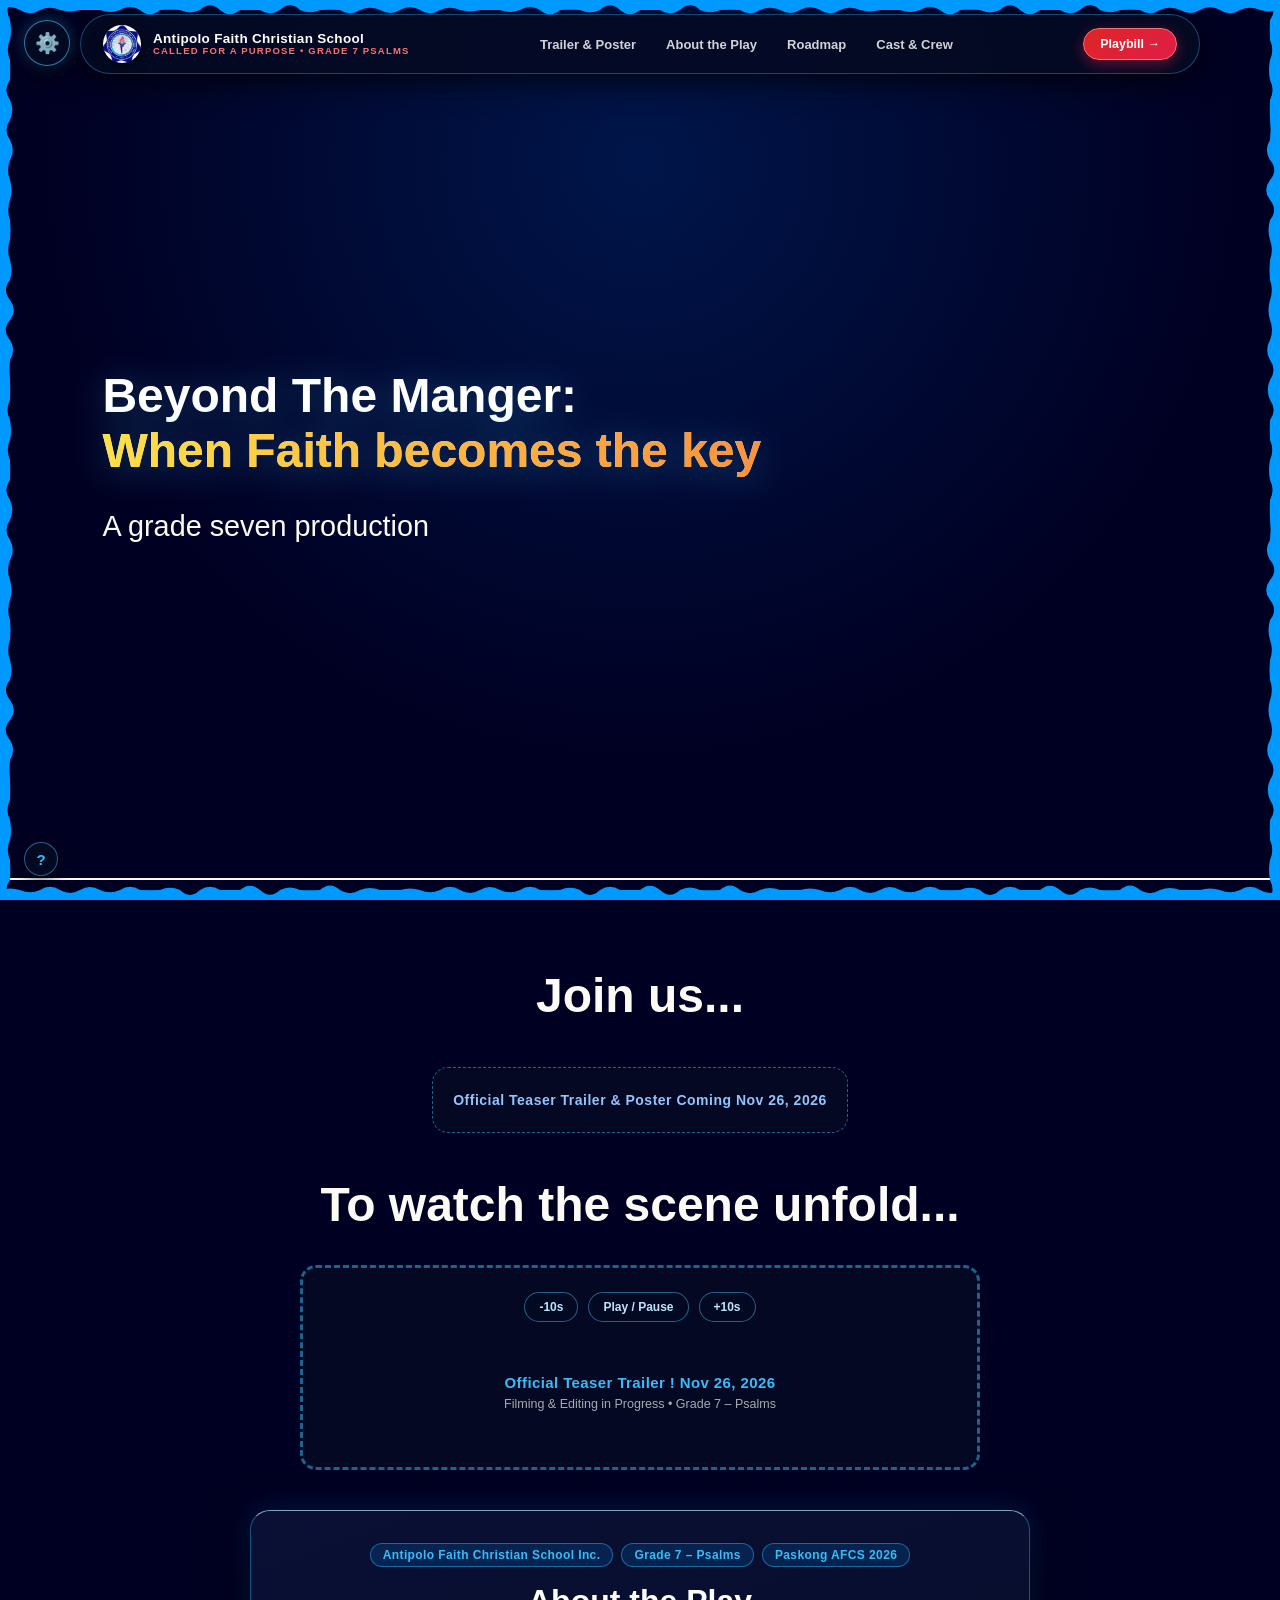
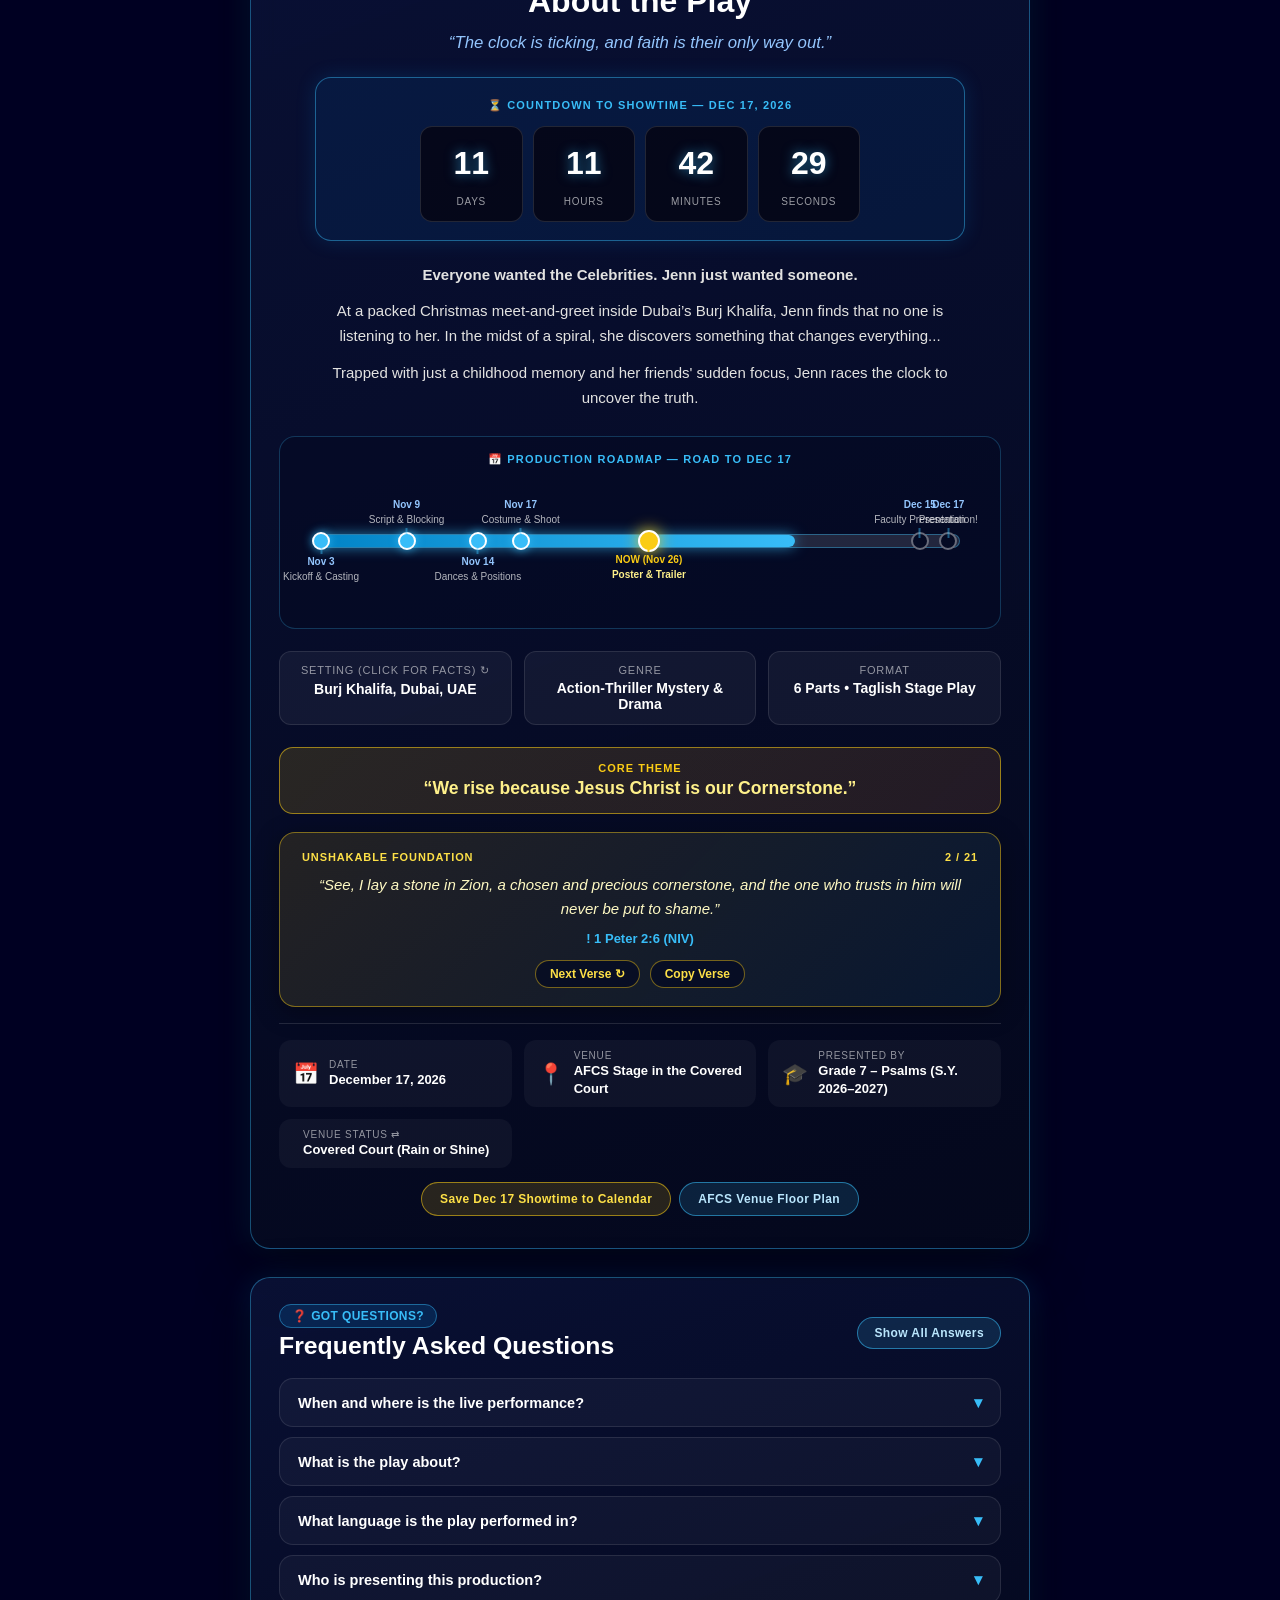
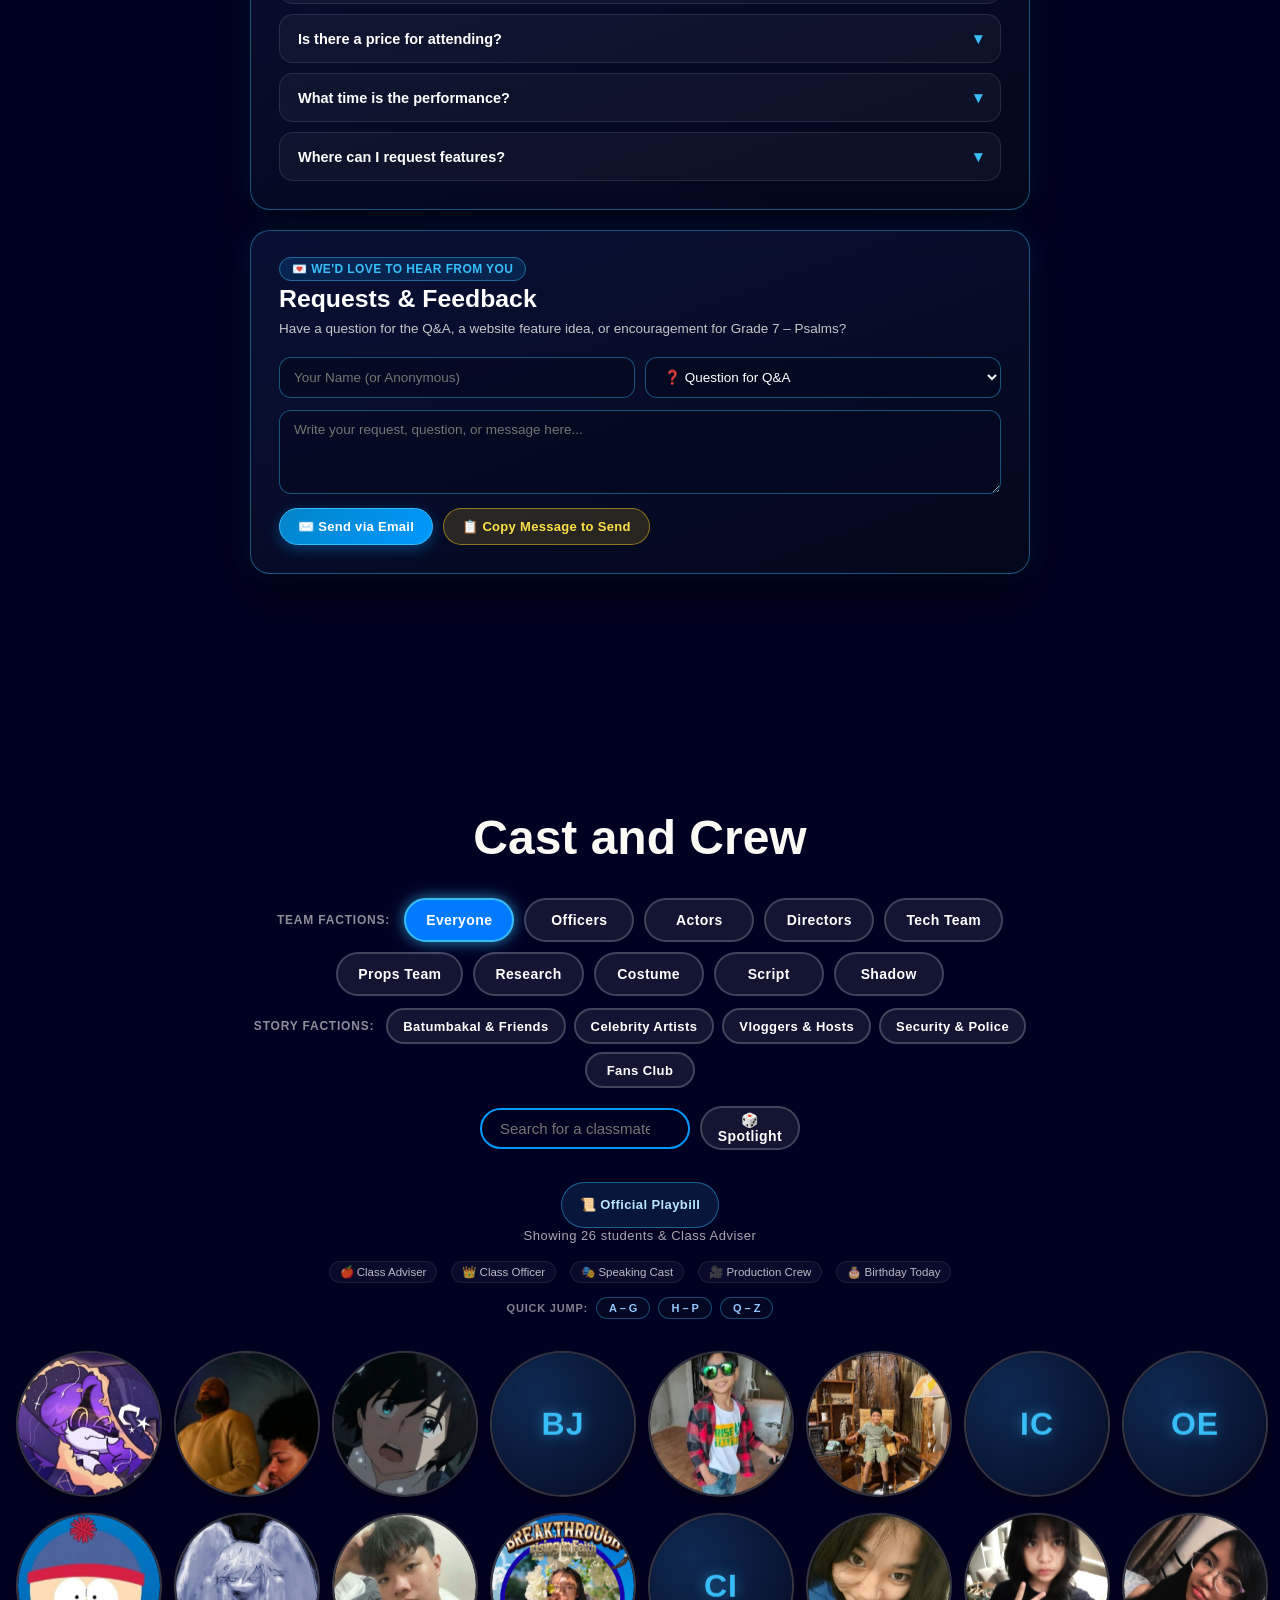
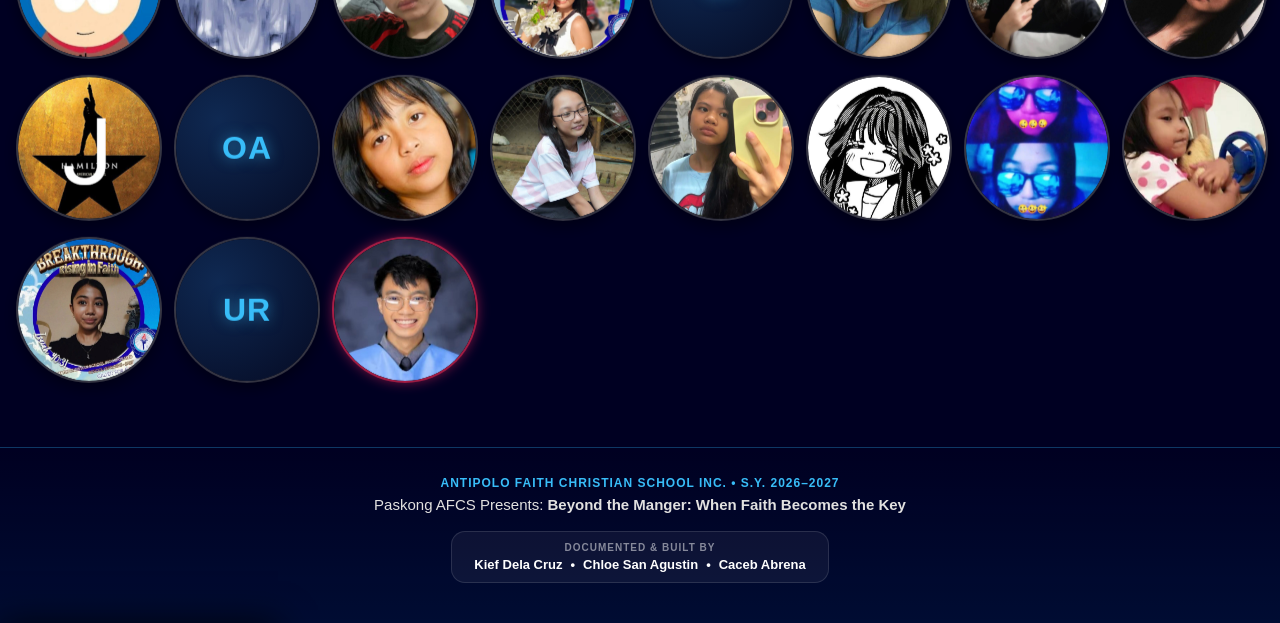
==== index.html @ 95f55030 "Tyler Added" ====
<!DOCTYPE html>
<html lang="en">
<head>
    <meta charset="UTF-8" />
    <meta name="viewport" content="width=device-width, initial-scale=1.0" />
    <meta name="description" content="Official teaser & cast showcase for Beyond The Manger: When Faith Becomes the Key — presented by Grade 7 – Psalms for Paskong AFCS 2026.">
    <meta property="og:title" content="Beyond The Manger: When Faith Becomes the Key">
    <meta property="og:description" content="A Grade 7 – Psalms Action-Thriller Mystery & Drama for Paskong AFCS 2026. Join us on December 17, 2026!">
    <meta property="og:type" content="website">
    <meta property="og:image" content="AFCS.jpg">
    <link rel="icon" type="image/png" href="mainPics/AFCS.jpg">
    <title>Beyond The Manger</title>
    <link rel="stylesheet" href="SlickStyle.css" />
    <script src="Simple.js" defer></script>
</head>
<body>
    <div class="wavy-frame">
        <div class="wave wave-top"></div>
        <div class="wave wave-bottom"></div>
        <div class="crest crest-left"></div>
        <div class="crest crest-right"></div>
    </div>

    <div class="main-content-layout">
        <div class="Title">
            <div class="center-text">
                <h1>Beyond The Manger:<br><span class="subtitle-main">When Faith becomes the key</span></h1>
                <h2>A grade seven production</h2>
            </div>

            <div class="bottom-item">
                <hr />
            </div>
        </div>
        <br /><br />


        <div class="center">
            <h1 class="join">Join us...</h1>

        </div>
        <div class="center">
            <img class="Poster" width="300" height="300" />
        </div>
        <div class="center">
            <h1 class="scene">To watch the scene unfold...</h1>
        </div>

        <div class="center">
            <div class="video">
                <video data-src="trailer.mp4" loop muted playsinline>
                    Your browser does not support the video tag.
                </video>
            </div>
        </div>

        <section class="synopsis-section">
            <div class="synopsis-card">
                <div class="synopsis-badges">
                    <span class="story-pill">Antipolo Faith Christian School Inc.</span>
                    <span class="story-pill">Grade 7 – Psalms</span>
                    <span class="story-pill">Paskong AFCS 2026</span>
                </div>


                <h2 class="synopsis-heading">About the Play</h2>
                <p class="synopsis-tagline">
                    “The clock is ticking, and faith is their only way out.”
                </p>

                <div class="synopsis-story">
                    <div class="countdown-wrapper" id="showtimeCountdown">
                        <span class="countdown-label">⏳ Countdown to Showtime — Dec 17, 2026</span>
                        <div class="countdown-grid">
                            <div class="countdown-box">
                                <span class="countdown-num" id="cd-days">00</span>
                                <span class="countdown-unit">Days</span>
                            </div>
                            <div class="countdown-box">
                                <span class="countdown-num" id="cd-hours">00</span>
                                <span class="countdown-unit">Hours</span>
                            </div>
                            <div class="countdown-box">
                                <span class="countdown-num" id="cd-mins">00</span>
                                <span class="countdown-unit">Minutes</span>
                            </div>
                            <div class="countdown-box">
                                <span class="countdown-num" id="cd-secs">00</span>
                                <span class="countdown-unit">Seconds</span>
                            </div>
                        </div>
                    </div>
                    <p>
                        <strong>
                            Everyone wanted the Celebrities. Jenn just wanted someone.
                        </strong>
                    </p>
                    <p>
                        At a packed Christmas meet-and-greet inside Dubai’s Burj Khalifa, Jenn finds that no one is listening to her. In the midst of a spiral, she discovers something that changes everything...
                    </p>
                    <p>
                        Trapped with just a childhood memory and her friends' sudden focus, Jenn races the clock to uncover the truth.
                    </p>
                </div>

                <div class="timeline-section">
                    <span class="timeline-heading">📅 Production Roadmap — Road to Dec 17</span>
                    <div class="timeline-track-wrap">
                        <div class="timeline-track">
                            <div class="timeline-fill" id="timelineFill"></div>
                            <div id="timelineNodes"></div>
                        </div>
                    </div>
                </div>

                <div class="synopsis-meta-grid">
                    <div class="story-stat">
                        <span class="stat-label">Setting</span>
                        <span class="stat-value">Burj Khalifa, Dubai, UAE</span>
                    </div>
                    <div class="story-stat">
                        <span class="stat-label">Genre</span>
                        <span class="stat-value">Action-Thriller Mystery & Drama</span>
                    </div>
                    <div class="story-stat">
                        <span class="stat-label">Format</span>
                        <span class="stat-value">6 Parts • Taglish Stage Play</span>
                    </div>
                </div>

                <div class="theme-banner">
                    <span class="theme-label">Core Theme</span>
                    <p class="theme-quote">“We rise because Jesus Christ is our Cornerstone.”</p>
                </div>

                <div class="event-details-bar">
                    <div class="event-detail-item">
                        <span class="detail-icon">📅</span>
                        <div>
                            <span class="detail-label">Date</span>
                            <span class="detail-value">December 17, 2026</span>
                        </div>
                    </div>
                    <div class="event-detail-item">
                        <span class="detail-icon">📍</span>
                        <div>
                            <span class="detail-label">Venue</span>
                            <span class="detail-value">AFCS Stage in the Covered Court</span>
                        </div>
                    </div>
                    <div class="event-detail-item">
                        <span class="detail-icon">🎓</span>
                        <div>
                            <span class="detail-label">Presented By</span>
                            <span class="detail-value">Grade 7 – Psalms (S.Y. 2026–2027)</span>
                        </div>
                    </div>
                </div>
            </div>

        </section>

        <br /><br /><br /><br /><br /><br /><br /><br /><br /><br />

        <div class="center">
            <h1>Cast and Crew</h1>
        </div>

        <div class="center">
            <div class="filter-bar">
                <span class="faction-bar-label">Team Factions:</span>
                <button class="filter-btn everyone active" data-filter="all">Everyone</button>
                <button class="filter-btn officer" data-filter="officer">Officers</button>
                <button class="filter-btn cast" data-filter="Actor">Actors</button>
                <button class="filter-btn directors" data-filter="Directors">Directors</button>
                <button class="filter-btn tech" data-filter="Tech Team">Tech Team</button>
                <button class="filter-btn props" data-filter="Props Team">Props Team</button>
                <button class="filter-btn research" data-filter="Research Team">Research</button>
                <button class="filter-btn costume" data-filter="Costume Team">Costume</button>
                <button class="filter-btn script" data-filter="Script Team">Script</button>
                <button class="filter-btn shadow" data-filter="Shadow Team">Shadow</button>
            </div>
        </div>

        <div class="center">
            <div class="faction-bar" id="factionBar">
                <span class="faction-bar-label">Story Factions:</span>
                <button class="filter-btn faction-btn" data-faction="batumbakal">Batumbakal & Friends</button>
                <button class="filter-btn faction-btn" data-faction="artists">Celebrity Artists</button>
                <button class="filter-btn faction-btn" data-faction="media">Vloggers & Hosts</button>
                <button class="filter-btn faction-btn" data-faction="security">Security & Police</button>
                <button class="filter-btn faction-btn" data-faction="fans">Fans Club</button>
            </div>
        </div>

        <div class="center">
            <div class="search-wrapper">
                <div class="center" style="gap: 10px; align-items: center; margin-bottom: 16px;">
                    <div class="search-wrapper" style="margin-bottom: 0;">
                        <input type="text" id="searchInput" placeholder="Search for a classmate..." autocomplete="off" />
                        <button id="clearSearch" aria-label="Clear search">✕</button>
                    </div>
                    <button id="spotlightBtn" class="filter-btn" style="min-width: auto; padding: 0 16px;" title="Pick a random classmate">🎲 Spotlight</button>
                </div>
            </div>
        </div>
        <div class="center">
            <button type="button" id="openPlaybillBtn" class="credits-trigger-btn">📜 Official Playbill</button>
        </div>
        <div class="center">
            <p id="matchCount"></p>
        </div>
        
        <div class="People">
            <!-- BOYS -->
            <div class="PersonWrapper">
                <div class="PeoplePics" data-birthday="Feb 12, 2014" data-role="Student" data-bio="Add here">
                    <h3 class="overlay-text">Abrena, Caleb [Caceb] Noctis L.</h3>
                    <img src="mainPics/uzi.jfif" width="200" height="200" alt="Abrena, Caleb Noctis L." />
                </div>
            </div>

            <div class="PersonWrapper">
                <div class="PeoplePics" data-birthday="Month DD, YYYY" data-role="Student" data-bio="Add here">
                    <h3 class="overlay-text">Amadora, Recca Raizen</h3>
                    <img src="mainPics/recca.jpg" width="200" height="200" alt="Amadora, Recca Raizen" />
                </div>
            </div>
            
            <div class="PersonWrapper">
                <div class="PeoplePics" data-birthday="Month DD, YYYY" data-role="Student" data-bio="Add here">
                    <h3 class="overlay-text">Angeles, Prince Paulo B.</h3>
                    <img src="mainPics/prince.jpg" width="200" height="200" alt="Angeles, Prince Paulo B." />
                </div>
            </div>

            <div class="PersonWrapper">
                <div class="PeoplePics" data-birthday="Month DD, YYYY" data-role="Student" data-bio="Add here">
                    <h3 class="overlay-text">Barcenas, Jordan Tyler</h3>
                    <img src="mainPics/jordan.jpg" width="200" height="200" alt="Barcenas, Jordan Tyler" />
                </div>
            </div>

            <div class="PersonWrapper">
                <div class="PeoplePics" data-birthday="Month DD, YYYY" data-role="Student" data-bio="Add here">
                    <h3 class="overlay-text">Dela Cruz, Kief Cleij</h3>
                    <img src="mainPics/kief.jpg" width="200" height="200" alt="Dela Cruz, Kief Cleij" />
                </div>
            </div>

            <div class="PersonWrapper">
                <div class="PeoplePics" data-birthday="Month DD, YYYY" data-role="Student" data-bio="Add here">
                    <h3 class="overlay-text">Gapasin, Roberto V. Pachejo</h3>
                    <img src="mainPics/roberto.jpg" width="200" height="200" alt="Gapasin, Roberto V. Pachejo" />
                </div>
            </div>

            <div class="PersonWrapper">
                <div class="PeoplePics" data-birthday="Month DD, YYYY" data-role="Student" data-bio="Add here">
                    <h3 class="overlay-text">Ibarra, Caleb Xander M.</h3>
                    <img data-src="mainPics/caleb_i.jpg" width="200" height="200" alt="Ibarra, Caleb Xander M." />
                </div>
            </div>

            <div class="PersonWrapper">
                <div class="PeoplePics" data-birthday="Month DD, YYYY" data-role="Student" data-bio="Add here">
                    <h3 class="overlay-text">Operaña Eldrige Conrad</h3>
                    <img data-src="mainPics/eldrige.jpg" width="200" height="200" alt="Operaña Eldrige Conrad" />
                </div>
            </div>

            <div class="PersonWrapper">
                <div class="PeoplePics" data-birthday="Month DD, YYYY" data-role="Student" data-bio="Add here">
                    <h3 class="overlay-text">Pagarigan, Aleb Luan Hue M.</h3>
                    <img src="mainPics/aleb.jpg" width="200" height="200" alt="Pagarigan, Aleb Luan Hue M." />
                </div>
            </div>

            <div class="PersonWrapper">
                <div class="PeoplePics" data-birthday="Month DD, YYYY" data-role="Student" data-bio="Add here">
                    <h3 class="overlay-text">San Andres, Ezekiel B.</h3>
                    <img src="mainPics/ezekiel.jpg" width="200" height="200" alt="San Andres, Ezekiel B." />
                </div>
            </div>

            <div class="PersonWrapper">
                <div class="PeoplePics" data-birthday="Month DD, YYYY" data-role="Student" data-bio="Add here">
                    <h3 class="overlay-text">Sevilla, Ethan Calvin S.</h3>
                    <img src="mainPics/ethan.jpg" width="200" height="200" alt="Sevilla, Ethan Calvin S." />
                </div>
            </div>
            <!-- GIRLS -->
            <div class="PersonWrapper">
                <div class="PeoplePics" data-birthday="Month DD, YYYY" data-role="Student" data-bio="Add here">
                    <h3 class="overlay-text">Arles, Avinash Gabriel M.</h3>
                    <img src="mainPics/avi.jpg" width="200" height="200" alt="Arles, Avinash Gabriel M." />
                </div>
            </div>

            <div class="PersonWrapper">
                <div class="PeoplePics" data-birthday="Month DD, YYYY" data-role="Student" data-bio="Add here">
                    <h3 class="overlay-text">Clariza, Izabelle Wanika A.</h3>
                    <img data-src="mainPics/izabelle.jpg" width="200" height="200" alt="Clariza, Izabelle Wanika A." />
                </div>
            </div>

            <div class="PersonWrapper">
                <div class="PeoplePics" data-birthday="Month DD, YYYY" data-role="Student" data-bio="Add here">
                    <h3 class="overlay-text">De Guzman Johanna Mitchel R.</h3>
                    <img src="mainPics/johanna.jpg" width="200" height="200" alt="De Guzman Johanna Mitchel R." />
                </div>
            </div>

            <div class="PersonWrapper">
                <div class="PeoplePics" data-birthday="Month DD, YYYY" data-role="Student" data-bio="Add here">
                    <h3 class="overlay-text">Del Rosario, Veronica Alexia V.</h3>
                    <img src="mainPics/veronica.jpg" width="200" height="200" alt="Del Rosario, Veronica Alexia V." />
                </div>
            </div>

            <div class="PersonWrapper">
                <div class="PeoplePics" data-birthday="Feb 12, 2014" data-role="Student" data-bio="Add here">
                    <h3 class="overlay-text">Mallari Carlaine Missha Kaera S.</h3>
                    <img src="mainPics/kira.jpg" width="200" height="200" alt="Mallari Carlaine Missha Kaera S." />
                </div>
            </div>

            <div class="PersonWrapper">
                <div class="PeoplePics" data-birthday="Month DD, YYYY" data-role="Student" data-bio="Add here">
                    <h3 class="overlay-text">Mantal, Jennah Louise C.</h3>
                    <img src="mainPics/jennah.jpg" width="200" height="200" alt="Mantal, Jennah Louise C." />
                </div>
            </div>

            <div class="PersonWrapper">
                <div class="PeoplePics" data-birthday="Month DD, YYYY" data-role="Student" data-bio="Add here">
                    <h3 class="overlay-text">Olores, Althea Brielle</h3>
                    <img data-src="mainPics/althea.jpg" width="200" height="200" alt="Olores, Althea Brielle" />
                </div>
            </div>

            <div class="PersonWrapper">
                <div class="PeoplePics" data-birthday="Month DD, YYYY" data-role="Student" data-bio="Add here">
                    <h3 class="overlay-text">Pinpin, Alyana Martina Dolce L.</h3>
                    <img src="mainPics/alyana.jpg" width="200" height="200" alt="Pinpin, Alyana Martina Dolce L." />
                </div>
            </div>

            <div class="PersonWrapper">
                <div class="PeoplePics" data-birthday="Month DD, YYYY" data-role="Student" data-bio="Add here">
                    <h3 class="overlay-text">San Agustin Shekinah Chloe C.</h3>
                    <img src="mainPics/chloe.jpg" width="200" height="200" alt="San Agustin Shekinah Chloe C." />
                </div>
            </div>

            <div class="PersonWrapper">
                <div class="PeoplePics" data-birthday="Month DD, YYYY" data-role="Student" data-bio="Add here">
                    <h3 class="overlay-text">Suzon, Sophie O.</h3>
                    <img src="mainPics/sophie.jpg" width="200" height="200" alt="Suzon, Sophie O." />
                </div>
            </div>

            <div class="PersonWrapper">
                <div class="PeoplePics" data-birthday="Month DD, YYYY" data-role="Student" data-bio="Add here">
                    <h3 class="overlay-text">Tan, Giechelle Anne B.</h3>
                    <img src="mainPics/giechelle.jpg" width="200" height="200" alt="Tan, Giechelle Anne B." />
                </div>
            </div>

            <div class="PersonWrapper">
                <div class="PeoplePics" data-birthday="Month DD, YYYY" data-role="Student" data-bio="Add here">
                    <h3 class="overlay-text">Tesoro Charlyn Grace M.</h3>
                    <img src="mainPics/charlyn.jpg" width="200" height="200" alt="Tesoro Charlyn Grace M." />
                </div>
            </div>

            <div class="PersonWrapper">
                <div class="PeoplePics" data-birthday="Month DD, YYYY" data-role="Student" data-bio="Add here">
                    <h3 class="overlay-text">Tridanio, Precious Jade H</h3>
                    <img src="mainPics/precious.jpg" width="200" height="200" alt="Tridanio, Precious Jade H" />
                </div>
            </div>

            <div class="PersonWrapper">
                <div class="PeoplePics" data-birthday="Month DD, YYYY" data-role="Student" data-bio="Add here">
                    <h3 class="overlay-text">Tulaylay Janaya Laureen D.</h3>
                    <img src="mainPics/janaya.jpg" width="200" height="200" alt="Tulaylay Janaya Laureen D." />
                </div>
            </div>

            <div class="PersonWrapper">
                <div class="PeoplePics" data-birthday="Month DD, YYYY" data-role="Student" data-bio="Add here">
                    <h3 class="overlay-text">Uba, Rashinna Anika S.</h3>
                    <img data-src="mainPics/rashinna.jpg" width="200" height="200" alt="Uba, Rashinna Anika S." />
                </div>
            </div>

            <!-- ADVISER / TEACHER -->
            <div class="PersonWrapper">
                <div class="PeoplePics" data-birthday="Month DD, YYYY" data-role="Teacher" data-bio="Class Adviser — Grade 7 Psalms">
                    <h3 class="overlay-text">Eulogio, Sir Mark Christian</h3>
                    <img src="mainPics/sir.jpg" width="200" height="200" alt="Eulogio, Sir Mark Christian" />
                </div>
            </div>
        </div>

        <footer class="teaser-footer">
            <div class="footer-content">
                <p class="footer-school">Antipolo Faith Christian School Inc. • S.Y. 2026–2027</p>
                <p class="footer-event">Paskong AFCS Presents: <strong>Beyond the Manger: When Faith Becomes the Key</strong></p>
                <div class="footer-credits">
                    <span class="credits-label">Documented &amp; Built By</span>
                    <div class="credits-names">
                        <span>Kief Dela Cruz</span>
                        <span>•</span>
                        <span>Chloe San Agustin</span>
                        <span>•</span>
                        <span>Caceb Abrena</span>
                    </div>
                </div>
            </div>
        </footer>
    </div>

    <div id="panelOverlay">

    </div>

    <div id="sidePanel" class="side-panel">
        <button class="close-btn" aria-label="Close panel">×</button>
        <div class="center" style="gap: 16px; margin-bottom: 12px;">
            <button id="prevCardBtn" class="filter-btn" style="min-width: 44px; padding: 0;">‹</button>
            <button id="nextCardBtn" class="filter-btn" style="min-width: 44px; padding: 0;">›</button>
        </div>
        <h2 id="verity" style="text-align: center; margin-top: 0;">Student Information</h2>
        <div id="panelImageContainer"></div>
        <div id="panelBody">
            <p style="text-align: center; opacity: 0.7;">Select a student to view details.</p>
        </div>
    </div>

    <button id="shortcutHelpBtn" class="shortcut-help-btn" title="Keyboard Shortcuts (?)">?</button>

    <div id="shortcutModal" class="vip-modal-overlay">
        <div class="vip-modal-card shortcut-card">
            <button id="closeShortcutModal" class="vip-close-btn">&times;</button>
            <div class="vip-badge">⌨️ & 📱 NAVIGATION GUIDE</div>
            <h2>Controls & Gestures</h2>
            <div class="shortcut-list">
                <div class="shortcut-row">
                    <kbd>/</kbd>
                    <span>Jump to Student Search</span>
                </div>
                <div class="shortcut-row">
                    <kbd>←</kbd> <kbd>→</kbd>
                    <span>Previous / Next Profile</span>
                </div>
                <div class="shortcut-row">
                    <kbd>Esc</kbd>
                    <span>Close Panel or Clear Search</span>
                </div>
                <div class="shortcut-row">
                    <kbd>Swipe ← / →</kbd>
                    <span>Next / Previous (Mobile)</span>
                </div>
                <div class="shortcut-row">
                    <kbd>2× / 3× Tap</kbd>
                    <span>Jump to Last / First Profile</span>
                </div>
                <div class="shortcut-row">
                    <kbd>P</kbd>
                    <span>Tour Guide</span>
                </div>
            </div>
        </div>
    </div>
</body>
</html>
---- SlickStyle.css ----
:root {
    /* --- CLASS & TEACHER ROLES --- */
    --role-teacher-text: #e11d48;
    --role-teacher-aura: rgba(225, 29, 72, 1);
    --role-class-director-text: #fb7185;
    --role-class-director-aura: rgba(251, 113, 133, 1);
    --role-president-text: #facc15;
    --role-president-aura: rgba(250, 204, 21, 1);
    --role-vice-president-text: #c084fc;
    --role-vice-president-aura: rgba(192, 132, 252, 1);
    --role-secretary-text: #34d399;
    --role-secretary-aura: rgba(52, 211, 153, 1);
    --role-v-secretary-text: #a3e635;
    --role-v-secretary-aura: rgba(163, 230, 53, 1);
    --role-treasurer-text: #fb923c;
    --role-treasurer-aura: rgba(251, 146, 60, 1);
    --role-auditor-text: #2dd4bf;
    --role-auditor-aura: rgba(45, 212, 191, 1);
    --role-PresAdvisor-text: #818cf8;
    --role-PresAdvisor-aura: rgba(129, 140, 248, 1);
    --role-student-text: #38bdf8;
    --role-student-aura: rgba(56, 189, 248, 1);

    /* --- PRODUCTION TEAMS --- */
    --role-director-text: #fb7185;
    --role-director-aura: rgba(251, 113, 133, 1);
    --role-actor-text: #f472b6;
    --role-actor-aura: rgba(244, 114, 182, 1);
    --role-tech-team-text: #60a5fa;
    --role-tech-team-aura: rgba(96, 165, 250, 1);
    --role-research-team-text: #a78bfa;
    --role-research-team-aura: rgba(167, 139, 250, 1);
    --role-props-team-text: #fbbf24;
    --role-props-team-aura: rgba(251, 191, 36, 1);
    --role-costume-team-text: #e879f9;
    --role-costume-team-aura: rgba(232, 121, 249, 1);
    --role-script-team-text: #22d3ee;
    --role-script-team-aura: rgba(34, 211, 238, 1);
    --role-shadow-team-text: #94a3b8;
    --role-shadow-team-aura: rgba(148, 163, 184, 1);
}
/* #region Layout */
html, body {
    font-family: 'Segoe UI', Verdana, Geneva, Arial, sans-serif;
    color: #FBFAF5;
    margin: 0;
    padding: 0;
    background: radial-gradient(circle at 50% 18%, rgba(0, 119, 255, 0.18) 0%, rgba(0, 0, 34, 1) 62%), #000022;
    background-attachment: fixed;
    overflow-x: hidden;
}
::-webkit-scrollbar {
    width: 8px;
}
::-webkit-scrollbar-track {
    background: #000022;
}
::-webkit-scrollbar-thumb {
    background: rgba(56, 189, 248, 0.4);
    border-radius: 999px;
}
::-webkit-scrollbar-thumb:hover {
    background: rgba(56, 189, 248, 0.75);
}
.main-content-layout {
    width: 100%;
    margin-left: 0;
    box-sizing: border-box;
    transition: width 0.01s steps(1, end) 0s, margin-left 0.01s steps(1, end) 0s;
}
body.panel-is-open {
    overflow: hidden;
}
body.panel-is-open[data-panel-dock="right"] .main-content-layout {
    width: 60%;
    margin-left: 0;
    transition: width 0.01s steps(1, end) 0.4s, margin-left 0.01s steps(1, end) 0.4s;
}
body.panel-is-open[data-panel-dock="left"] .main-content-layout {
    width: 60%;
    margin-left: 40%;
    transition: width 0.01s steps(1, end) 0.4s, margin-left 0.01s steps(1, end) 0.4s;
}
body.panel-is-open[data-panel-dock="right"] .site-navbar {
    left: 30%;
    width: calc(60% - 32px);
    transition: width 0.01s steps(1, end) 0.4s, left 0.01s steps(1, end) 0.4s;
}
body.panel-is-open[data-panel-dock="left"] .site-navbar {
    left: 70%;
    width: calc(60% - 32px);
    transition: width 0.01s steps(1, end) 0.4s, left 0.01s steps(1, end) 0.4s;
}
h1 {
    font-size: 3rem;
}
.center {
    display: flex;
    justify-content: center;
}
.Title {
    display: flex;
    flex-direction: column;
    min-height: 100vh;
}
.center-text {
    margin-top: auto;
    margin-bottom: auto;
    padding: 0 8%;
}
.center-text h1 {
    background: linear-gradient(180deg, #ffffff 30%, #bae6fd 100%);
    -webkit-background-clip: text;
    background-clip: text;
    -webkit-text-fill-color: transparent;
    filter: drop-shadow(0 4px 18px rgba(56, 189, 248, 0.35));
}
.center-text h2 {
    font-size: clamp(1.2rem, 2.5vw, 1.8rem);
    font-weight: normal;
    margin: 0;
}
.subtitle-main {
    background: linear-gradient(90deg, #fde047, #fb923c);
    -webkit-background-clip: text;
    background-clip: text;
    -webkit-text-fill-color: transparent;
    font-weight: bold;
}
.bottom-item {
    width: 100%;
    padding-bottom: 20px;
}
.bottom-item hr {
    width: 100%;
    margin: 0;
    border: none;
    border-top: 2px solid currentColor;
}
.video {
    border: 3px dashed white;
    padding: 12px;
    width: 100%;
    max-width: 680px;
    box-sizing: border-box;
}
.video img,
.video video {
    display: block;
    width: 100%;
    height: auto;
}
.yt-video-controls {
    display: flex;
    justify-content: center;
    align-items: center;
    gap: 10px;
    margin-top: 12px;
    flex-wrap: wrap;
}
.yt-ctrl-btn {
    padding: 7px 14px;
    border-radius: 999px;
    border: 1px solid rgba(56, 189, 248, 0.5);
    background: rgba(5, 10, 35, 0.85);
    color: #bae6fd;
    font-family: inherit;
    font-size: 12px;
    font-weight: bold;
    cursor: pointer;
    transition: all 0.2s ease;
}
.yt-ctrl-btn:hover {
    background: rgba(0, 153, 255, 0.28);
    border-color: #38bdf8;
    color: #ffffff;
    box-shadow: 0 0 14px rgba(56, 189, 248, 0.45);
    transform: translateY(-1px);
}
.reveal-on-scroll {
    opacity: 0;
    transform: translate3d(-24px, 64px, 0) scale(0.86);
    transition: opacity 0.28s ease-in,
                transform 0.28s ease-in;
    transition-delay: 0ms;
    will-change: opacity, transform;
}
.reveal-on-scroll.is-visible {
    opacity: 1;
    transform: translate3d(0, 0, 0) scale(1);
    transition: opacity 0.85s cubic-bezier(0.16, 1, 0.3, 1),
                transform 0.9s cubic-bezier(0.16, 1, 0.3, 1);
    transition-delay: var(--reveal-delay, 0ms);
}
.PersonWrapper.reveal-on-scroll {
    opacity: 1;
    transform: none;
    filter: none;
    transition: none;
}
.PersonWrapper.reveal-on-scroll .PeoplePics {
    opacity: 0;
    transform: translate3d(-28px, 64px, 0) scale(0.84);
    transition: opacity 0.28s ease-in,
                transform 0.28s ease-in,
                box-shadow 0.3s ease,
                border-color 0.3s ease;
    transition-delay: 0ms;
}
.PersonWrapper.reveal-on-scroll.is-visible .PeoplePics {
    opacity: 1;
    transform: translate3d(0, 0, 0) scale(1);
    transition: opacity 0.85s cubic-bezier(0.16, 1, 0.3, 1),
                transform 0.9s cubic-bezier(0.16, 1, 0.3, 1),
                box-shadow 0.3s ease,
                border-color 0.3s ease;
    transition-delay: var(--reveal-delay, 0ms);
}
.PersonWrapper.reveal-on-scroll .portrait-role-pip {
    opacity: 0;
    transform: translate3d(-28px, 64px, 0) scale(0.84);
    transition: opacity 0.28s ease-in,
                transform 0.28s ease-in;
    transition-delay: 0ms;
}
.PersonWrapper.reveal-on-scroll.is-visible .portrait-role-pip {
    opacity: 1;
    transform: translate3d(0, 0, 0) scale(1);
    transition: opacity 0.85s cubic-bezier(0.16, 1, 0.3, 1),
                transform 0.9s cubic-bezier(0.16, 1, 0.3, 1);
    transition-delay: var(--reveal-delay, 0ms);
}
.site-navbar {
    position: fixed;
    top: 14px;
    left: 50%;
    transform: translateX(-50%);
    width: calc(100% - 32px);
    max-width: 1120px;
    box-sizing: border-box;
    z-index: 92;
    display: flex;
    justify-content: space-between;
    align-items: center;
    gap: 16px;
    padding: 10px 22px;
    border-radius: 999px;
    background: rgba(5, 10, 35, 0.9);
    backdrop-filter: blur(14px);
    border: 1px solid rgba(56, 189, 248, 0.35);
    box-shadow: 0 8px 30px rgba(0, 0, 0, 0.7);
    transition: width 0.01s steps(1, end) 0s, left 0.01s steps(1, end) 0s;
}
.nav-brand {
    display: flex;
    flex-direction: column;
    text-align: left;
    line-height: 1.15;
}
.nav-school-title {
    font-size: 13.5px;
    font-weight: 800;
    color: #ffffff;
    letter-spacing: 0.3px;
}
.nav-school-motto {
    font-size: 9.5px;
    font-weight: bold;
    letter-spacing: 1.2px;
    color: #f87171;
    text-transform: uppercase;
}
.nav-links {
    display: flex;
    align-items: center;
    gap: 18px;
}
.nav-link-btn {
    background: none;
    border: none;
    color: rgba(255, 255, 255, 0.82);
    font-family: inherit;
    font-size: 13px;
    font-weight: 600;
    cursor: pointer;
    padding: 4px 6px;
    transition: color 0.2s ease;
}
.nav-link-btn:hover {
    color: #38bdf8;
}
.nav-cta-btn {
    padding: 8px 16px;
    border-radius: 999px;
    border: 1px solid #f87171;
    background: linear-gradient(135deg, #dc2626, #e11d48);
    color: #ffffff;
    font-family: inherit;
    font-size: 12.5px;
    font-weight: bold;
    cursor: pointer;
    box-shadow: 0 4px 14px rgba(225, 29, 72, 0.45);
    transition: transform 0.2s ease, box-shadow 0.2s ease;
    white-space: nowrap;
}
.nav-cta-btn:hover {
    transform: translateY(-1px) scale(1.03);
    box-shadow: 0 0 18px rgba(248, 113, 113, 0.75);
}
.nav-brand-wrap {
    display: flex;
    align-items: center;
    gap: 12px;
}
.nav-logo {
    width: 38px;
    height: 38px;
    object-fit: contain;
    flex-shrink: 0;
    filter: drop-shadow(0 2px 6px rgba(0, 0, 0, 0.6));
    border-radius: 9999px;
}
.icon img {
    border-radius: 9999px;
}
/* #endregion */
/* #region Synopsis */
.synopsis-section {
    display: flex;
    justify-content: center;
    padding: 40px 16px 10px 16px;
}
.synopsis-card {
    width: 100%;
    max-width: 780px;
    border-radius: 20px;
    padding: 32px 28px;
    box-sizing: border-box;
    text-align: center;
    background: linear-gradient(160deg, rgba(10, 18, 55, 0.88), rgba(4, 8, 28, 0.94));
    backdrop-filter: blur(12px);
    border: 1px solid rgba(56, 189, 248, 0.4);
    border-top: 1px solid rgba(186, 230, 253, 0.7);
    box-shadow: 0 20px 50px rgba(0, 0, 0, 0.65), 0 0 30px rgba(0, 153, 255, 0.18);
}
.synopsis-badges {
    display: flex;
    flex-wrap: wrap;
    justify-content: center;
    gap: 8px;
    margin-bottom: 16px;
}
.story-pill {
    padding: 4px 12px;
    border-radius: 999px;
    font-size: 12px;
    font-weight: bold;
    letter-spacing: 0.4px;
    background: rgba(0, 153, 255, 0.15);
    border: 1px solid rgba(56, 189, 248, 0.45);
    color: #38bdf8;
}
.synopsis-heading {
    margin: 0 0 10px 0;
    font-size: 2rem;
    color: #ffffff;
}
.synopsis-tagline {
    margin: 0 auto 22px auto;
    max-width: 620px;
    font-size: 1.05rem;
    font-style: italic;
    color: #93c5fd;
    line-height: 1.5;
}
.synopsis-story {
    max-width: 650px;
    margin: 0 auto 24px auto;
    color: rgba(251, 250, 245, 0.9);
    font-size: 15px;
    line-height: 1.65;
}
.synopsis-story p {
    margin: 0 0 12px 0;
}
.synopsis-meta-grid {
    display: grid;
    grid-template-columns: repeat(auto-fit, minmax(180px, 1fr));
    gap: 12px;
    margin-bottom: 22px;
}
.story-stat {
    background: rgba(255, 255, 255, 0.05);
    border: 1px solid rgba(255, 255, 255, 0.1);
    border-radius: 12px;
    padding: 12px;
    display: flex;
    flex-direction: column;
    gap: 4px;
}
.stat-label {
    font-size: 11px;
    text-transform: uppercase;
    letter-spacing: 0.8px;
    color: rgba(255, 255, 255, 0.55);
}
.stat-value {
    font-size: 14px;
    font-weight: bold;
    color: #ffffff;
}
.weather-flip-card {
    cursor: pointer;
    user-select: none;
    transition: transform 0.2s ease, border-color 0.25s ease, background-color 0.25s ease;
}
.weather-flip-card:hover {
    background: rgba(56, 189, 248, 0.1);
    border-color: rgba(56, 189, 248, 0.45);
}
.weather-flip-card.is-flipping {
    animation: weather-card-flip 0.35s cubic-bezier(0.22, 1, 0.36, 1);
}
.theme-banner {
    position: relative;
    overflow: hidden;
    background: linear-gradient(135deg, rgba(250, 204, 21, 0.14), rgba(251, 146, 60, 0.12));
    border: 1px solid rgba(250, 204, 21, 0.55);
    border-radius: 14px;
    padding: 14px 18px;
}
.theme-banner.cornerstone-shimmer {
    animation: cornerstone-banner-pulse 1.1s ease-out;
}
.theme-banner.cornerstone-shimmer::after {
    content: "";
    position: absolute;
    top: 0;
    left: -100%;
    width: 60%;
    height: 100%;
    background: linear-gradient(90deg, transparent, rgba(254, 240, 138, 0.55), transparent);
    transform: skewX(-20deg);
    animation: cornerstone-light-sweep 0.9s cubic-bezier(0.22, 1, 0.36, 1) forwards;
}
.theme-label {
    display: block;
    font-size: 11px;
    font-weight: bold;
    text-transform: uppercase;
    letter-spacing: 1px;
    color: #facc15;
    margin-bottom: 4px;
}
.theme-quote {
    margin: 0;
    font-size: 1.1rem;
    font-weight: bold;
    color: #fef08a;
}
.event-details-bar {
    display: grid;
    grid-template-columns: repeat(auto-fit, minmax(190px, 1fr));
    gap: 12px;
    margin-top: 16px;
    padding-top: 16px;
    border-top: 1px solid rgba(255, 255, 255, 0.12);
    text-align: left;
}
.event-detail-item {
    display: flex;
    align-items: center;
    gap: 10px;
    background: rgba(255, 255, 255, 0.04);
    padding: 10px 14px;
    border-radius: 12px;
}
.detail-icon {
    font-size: 1.3rem;
}
.detail-label {
    display: block;
    font-size: 10px;
    text-transform: uppercase;
    letter-spacing: 0.8px;
    color: rgba(255, 255, 255, 0.55);
}
.detail-value {
    font-size: 13px;
    font-weight: bold;
    color: #ffffff;
}
.calendar-save-btn {
    display: inline-flex;
    align-items: center;
    justify-content: center;
    gap: 8px;
    margin-top: 14px;
    padding: 9px 18px;
    border-radius: 999px;
    background: rgba(250, 204, 21, 0.14);
    border: 1px solid rgba(250, 204, 21, 0.55);
    color: #fde047;
    font-family: inherit;
    font-size: 12px;
    font-weight: bold;
    letter-spacing: 0.4px;
    cursor: pointer;
    transition: all 0.2s ease;
}
.calendar-save-btn:hover {
    background: rgba(250, 204, 21, 0.28);
    border-color: #facc15;
    color: #ffffff;
    box-shadow: 0 0 16px rgba(250, 204, 21, 0.45);
    transform: translateY(-2px);
}

/* Timeline */
.timeline-section {
    margin: 26px auto 22px auto;
    padding: 16px 12px;
    background: rgba(5, 10, 35, 0.55);
    border: 1px solid rgba(56, 189, 248, 0.25);
    border-radius: 16px;
}
.timeline-heading {
    display: block;
    font-size: 11px;
    font-weight: bold;
    text-transform: uppercase;
    letter-spacing: 1.2px;
    color: #38bdf8;
    margin-bottom: 10px;
}
.timeline-track-wrap {
    padding: 58px 28px 64px 28px;
}
.timeline-track {
    position: relative;
    height: 12px;
    background: rgba(255, 255, 255, 0.12);
    border: 1px solid rgba(56, 189, 248, 0.4);
    border-radius: 999px;
}
.timeline-fill {
    height: 100%;
    width: 0%;
    background: linear-gradient(90deg, #0284c7, #38bdf8);
    border-radius: 999px;
    box-shadow: 0 0 14px rgba(56, 189, 248, 0.7);
    transition: width 0.8s ease;
}
.tl-node {
    position: absolute;
    top: 50%;
    transform: translate(-50%, -50%);
    width: 14px;
    height: 14px;
    border-radius: 50%;
    background: #050a23;
    border: 2px solid rgba(255, 255, 255, 0.4);
    z-index: 2;
	cursor: pointer;
transition: transform 0.2s ease, box-shadow 0.2s ease;
}
.tl-node:hover {
transform: translate(-50%, -50%) scale(1.3);
}
.tl-node.is-past {
background: #38bdf8;
border-color: #ffffff;
box-shadow: 0 0 10px rgba(56, 189, 248, 0.8);
}
.tl-node.is-now {
width: 18px;
height: 18px;
background: #facc15;
border: 2px solid #ffffff;
box-shadow: 0 0 16px rgba(250, 204, 21, 0.95);
z-index: 4;
}
.tl-label {
position: absolute;
left: 50%;
transform: translateX(-50%);
width: 115px;
text-align: center;
font-size: 10px;
line-height: 1.25;
color: rgba(255, 255, 255, 0.7);
}
.tl-node.pos-top .tl-label {
bottom: 22px;
}
.tl-node.pos-bottom .tl-label {
top: 22px;
}
.tl-label::after {
content: "";
position: absolute;
left: 50%;
transform: translateX(-50%);
width: 2px;
height: 10px;
background: rgba(56, 189, 248, 0.45);
}
.tl-node.pos-top .tl-label::after {
bottom: -12px;
}
.tl-node.pos-bottom .tl-label::after {
top: -12px;
}
.tl-date {
display: block;
font-weight: bold;
color: #93c5fd;
margin-bottom: 2px;
}
.tl-node.is-now .tl-label {
color: #fef08a;
font-weight: bold;
}
.tl-node.is-now .tl-date {
color: #facc15;
}
.tl-node.is-now .tl-label::after {
background: #facc15;
}
.timeline-detail-box {
display: none;
margin-top: 14px;
padding: 12px 16px;
border-radius: 12px;
background: rgba(56, 189, 248, 0.1);
border: 1px solid rgba(56, 189, 248, 0.4);
font-size: 13px;
color: #e0f2fe;
line-height: 1.45;
animation: fadeInDetail 0.25s ease;
}
.timeline-detail-box.visible {
display: block;
}

/* Countdown */
.countdown-wrapper {
margin: 22px auto;
padding: 18px 16px;
background: rgba(0, 153, 255, 0.08);
border: 1px solid rgba(56, 189, 248, 0.45);
border-radius: 16px;
box-shadow: 0 0 20px rgba(0, 153, 255, 0.15);
transition: all 0.3s ease;
}
.countdown-label {
display: block;
font-size: 11px;
font-weight: bold;
text-transform: uppercase;
letter-spacing: 1.2px;
color: #38bdf8;
margin-bottom: 12px;
}
.countdown-grid {
display: grid;
grid-template-columns: repeat(4, 1fr);
gap: 10px;
max-width: 440px;
margin: 0 auto;
}
.countdown-box {
background: rgba(5, 5, 21, 0.85);
border: 1px solid rgba(255, 255, 255, 0.12);
border-radius: 12px;
padding: 10px 6px;
display: flex;
flex-direction: column;
align-items: center;
}
.countdown-num {
font-size: clamp(1.4rem, 4vw, 2rem);
font-weight: bold;
color: #ffffff;
font-variant-numeric: tabular-nums;
text-shadow: 0 0 12px rgba(56, 189, 248, 0.6);
}
.countdown-unit {
font-size: 10px;
text-transform: uppercase;
letter-spacing: 0.8px;
color: rgba(255, 255, 255, 0.6);
margin-top: 4px;
}
.countdown-wrapper.is-urgent {
border-color: #f87171;
background: rgba(225, 29, 72, 0.12);
box-shadow: 0 0 24px rgba(225, 29, 72, 0.35);
}
.countdown-wrapper.is-urgent .countdown-label,
.countdown-wrapper.is-urgent .countdown-num {
color: #fda4af;
text-shadow: 0 0 12px rgba(225, 29, 72, 0.8);
}
.countdown-live-banner {
font-size: 1.25rem;
font-weight: bold;
color: #facc15;
text-shadow: 0 0 14px rgba(250, 204, 21, 0.7);
padding: 8px 0;
}
/* #endregion */
/* #region Scripture Card */
.scripture-card {
    margin: 18px auto 6px auto;
    padding: 18px 22px;
    border-radius: 16px;
    background: linear-gradient(135deg, rgba(250, 204, 21, 0.12), rgba(56, 189, 248, 0.08));
    border: 1px solid rgba(250, 204, 21, 0.45);
    box-shadow: 0 6px 24px rgba(0, 0, 0, 0.35);
    text-align: center;
    transition: border-color 0.25s ease, box-shadow 0.25s ease;
}
.scripture-card:hover {
    border-color: #facc15;
    box-shadow: 0 0 22px rgba(250, 204, 21, 0.3);
}
.scripture-header {
    display: flex;
    justify-content: space-between;
    align-items: center;
    margin-bottom: 10px;
    font-size: 11px;
    font-weight: bold;
    text-transform: uppercase;
    letter-spacing: 0.9px;
    color: #fde047;
}
.scripture-text {
    margin: 0 0 10px 0;
    font-size: 15px;
    font-style: italic;
    line-height: 1.6;
    color: #fef9c3;
}
.scripture-ref {
    display: block;
    font-size: 13px;
    font-weight: bold;
    color: #38bdf8;
    margin-bottom: 14px;
}
.scripture-actions {
    display: flex;
    justify-content: center;
    gap: 10px;
    flex-wrap: wrap;
}
.scripture-btn {
    padding: 6px 14px;
    border-radius: 999px;
    border: 1px solid rgba(250, 204, 21, 0.45);
    background: rgba(5, 10, 35, 0.75);
    color: #fde047;
    font-family: inherit;
    font-size: 12px;
    font-weight: bold;
    cursor: pointer;
    transition: all 0.2s ease;
}
.scripture-btn:hover {
    background: rgba(250, 204, 21, 0.22);
    border-color: #facc15;
    color: #ffffff;
    transform: translateY(-1px);
}
/* #endregion */
/* #region Floorplan*/
.floorplan-toggle-btn {
background: rgba(56, 189, 248, 0.14);
border-color: rgba(56, 189, 248, 0.55);
color: #bae6fd;
}
.floorplan-toggle-btn:hover {
background: rgba(56, 189, 248, 0.28);
border-color: #38bdf8;
color: #ffffff;
box-shadow: 0 0 16px rgba(56, 189, 248, 0.45);
}
.venue-floorplan-drawer {
display: none;
margin-top: 16px;
padding: 16px;
border-radius: 16px;
background: rgba(5, 10, 35, 0.88);
border: 1px solid rgba(56, 189, 248, 0.4);
text-align: left;
animation: fadeInDetail 0.25s ease;
}
.venue-floorplan-drawer.is-open {
display: block;
}
.fp-header {
display: flex;
flex-wrap: wrap;
justify-content: space-between;
align-items: center;
gap: 8px;
margin-bottom: 12px;
padding-bottom: 8px;
border-bottom: 1px solid rgba(255, 255, 255, 0.1);
}
.fp-title {
font-size: 11px;
font-weight: bold;
letter-spacing: 0.8px;
color: #38bdf8;
}
.fp-hint {
font-size: 11.5px;
color: #fde047;
font-weight: 600;
}
.fp-blueprint {
display: grid;
grid-template-columns: 4.5fr 1fr;
gap: 8px;
align-items: stretch;
}
.fp-main-area {
display: flex;
flex-direction: column;
gap: 8px;
}
.fp-top-strip {
display: grid;
grid-template-columns: 1fr 1.1fr 1fr 1.6fr 1.2fr;
gap: 6px;
}
.fp-court-grid {
display: grid;
grid-template-columns: 1fr 2fr 0.85fr;
gap: 8px;
flex: 1;
}
.fp-center-column {
display: flex;
flex-direction: column;
gap: 6px;
}
.fp-bottom-strip {
display: grid;
grid-template-columns: 1.2fr 1fr 1fr;
gap: 8px;
}
.fp-right-sidebar {
display: flex;
flex-direction: column;
gap: 5px;
}
.fp-zone {
background: rgba(255, 255, 255, 0.05);
border: 1px solid rgba(255, 255, 255, 0.16);
border-radius: 8px;
padding: 6px 5px;
font-size: 10px;
font-weight: bold;
color: rgba(255, 255, 255, 0.85);
text-align: center;
cursor: pointer;
display: flex;
flex-direction: column;
align-items: center;
justify-content: center;
transition: all 0.2s ease;
}
.fp-zone:hover,
.fp-zone.is-selected {
background: rgba(56, 189, 248, 0.22);
border-color: #38bdf8;
color: #ffffff;
box-shadow: 0 0 12px rgba(56, 189, 248, 0.35);
}
.fp-multimedia {
background: rgba(147, 197, 253, 0.12);
border-color: rgba(147, 197, 253, 0.45);
color: #bfdbfe;
}
.fp-stage {
background: rgba(250, 204, 21, 0.16);
border-color: rgba(250, 204, 21, 0.7);
color: #fef08a;
padding: 8px 6px;
}
.fp-stage-title {
font-size: 10.5px;
margin-bottom: 5px;
}
.fp-stage-grid {
display: grid;
grid-template-columns: repeat(5, 1fr);
gap: 3px;
width: 100%;
}
.fp-stage-grid span {
background: rgba(250, 204, 21, 0.24);
border: 1px solid rgba(250, 204, 21, 0.5);
border-radius: 4px;
padding: 2px 0;
font-size: 9px;
color: #ffffff;
}
.fp-seating {
background: rgba(56, 189, 248, 0.08);
border-style: dashed;
border-color: rgba(56, 189, 248, 0.45);
color: #bae6fd;
min-height: 54px;
}
.fp-center-seating {
flex: 1;
}
.fp-entrance {
border-color: rgba(52, 211, 153, 0.6);
color: #6ee7b7;
}
.fp-tech {
border-color: rgba(248, 113, 113, 0.55);
color: #fca5a5;
}
.fp-exit {
border-color: rgba(248, 113, 113, 0.55);
color: #fda4af;
}
.fp-waiting {
border-color: rgba(192, 132, 252, 0.5);
color: #e9d5ff;
}
.fp-plant {
border-color: rgba(52, 211, 153, 0.5);
color: #a7f3d0;
}
.fp-chapel {
flex: 1;
border-color: rgba(250, 204, 21, 0.55);
color: #fde047;
}
.fp-reader-btn {
    padding: 4px 11px;
    border-radius: 999px;
    border: 1px solid rgba(250, 204, 21, 0.55);
    background: rgba(250, 204, 21, 0.14);
    color: #fde047;
    font-family: inherit;
    font-size: 11px;
    font-weight: bold;
    cursor: pointer;
    transition: all 0.2s ease;
}
.fp-reader-btn:hover {
    background: rgba(250, 204, 21, 0.28);
    color: #ffffff;
}
.fp-mobile-tip {
    display: none;
    margin: 0 0 10px 0;
    padding: 6px 10px;
    border-radius: 8px;
    background: rgba(56, 189, 248, 0.1);
    border: 1px dashed rgba(56, 189, 248, 0.4);
    font-size: 11px;
    color: #bae6fd;
    text-align: center;
}
.venue-floorplan-drawer.is-reader-view {
    display: block;
    position: fixed;
    inset: 10px;
    margin: 0;
    z-index: 10010;
    overflow-y: auto;
    overflow-x: hidden;
    background: rgba(3, 7, 24, 0.99);
    border: 2px solid #38bdf8;
    border-radius: 18px;
    box-shadow: 0 0 0 100vmax rgba(0, 0, 12, 0.85);
    padding: 18px 14px 28px 14px;
    box-sizing: border-box;
}
.venue-floorplan-drawer.is-reader-view .fp-blueprint,
.venue-floorplan-drawer.is-reader-view .fp-main-area,
.venue-floorplan-drawer.is-reader-view .fp-center-column {
    min-width: 0;
    width: 100%;
}
.venue-floorplan-drawer.is-reader-view .fp-zone {
    font-size: 12px;
    padding: 10px 8px;
    min-height: 44px;
    word-break: break-word;
}
/* #endregion */
/* #region Searching Stuff  */
.search-wrapper {
    position: relative;
    width: 100%;
    max-width: 320px;
    margin-bottom: 16px;
}

#searchInput {
    width: 100%;
    box-sizing: border-box;
    padding: 10px 38px 10px 18px;
    border-radius: 999px;
    border: 2px solid #0099ff;
    background-color: rgba(0, 0, 34, 0.8);
    color: #ffffff;
    font-size: 15px;
    outline: none;
    transition: box-shadow 0.25s ease;
}
#searchInput:focus {
    box-shadow: 0 0 14px rgba(0, 153, 255, 0.7);
}
#clearSearch {
    position: absolute;
    right: 12px;
    top: 50%;
    transform: translateY(-50%);
    background: none;
    border: none;
    color: rgba(255, 255, 255, 0.5);
    font-size: 16px;
    cursor: pointer;
    display: none;
    transition: color 0.2s ease;
}
#clearSearch:hover {
    color: #0099ff;
}
#matchCount {
    color: rgba(255, 255, 255, 0.65);
    font-size: 13px;
    letter-spacing: 0.5px;
    margin: 0 0 18px 0;
}
.filter-bar,
.faction-bar {
    display: flex;
    flex-wrap: wrap;
    justify-content: center;
    align-items: center;
    max-width: 860px;
    padding: 0 12px;
}
.filter-bar {
    gap: 10px;
    margin: 0 auto 18px auto;
}
.faction-bar {
    gap: 8px;
    margin: -6px auto 18px auto;
}
.faction-bar-label {
    font-size: 12px;
    font-weight: bold;
    text-transform: uppercase;
    letter-spacing: 0.8px;
    color: rgba(255, 255, 255, 0.55);
    margin-right: 4px;
}
.filter-btn {
    min-width: 110px;
    height: 44px;
    padding: 0 20px;
    border-radius: 999px;
    font-size: 14px;
    font-weight: bold;
    letter-spacing: 0.4px;
    background-color: rgba(255, 255, 255, 0.08);
    color: #ffffff;
    border: 2px solid rgba(255, 255, 255, 0.2);
    cursor: pointer;
    transition: transform 0.15s ease, box-shadow 0.2s ease, background-color 0.2s ease, border-color 0.2s ease;
}
.filter-btn:hover {
    transform: scale(1.06);
}
.faction-btn {
    height: 36px;
    padding: 0 15px;
    font-size: 13px;
}
.filter-btn.everyone {
    --btn-bg: #007bff;
    --btn-border: #38bdf8;
    --btn-aura: rgba(56, 189, 248, 0.7);
    --btn-text: #ffffff;
}
.filter-btn.officer {
    --btn-bg: #dc2626;
    --btn-border: #f87171;
    --btn-aura: rgba(248, 113, 113, 0.7);
    --btn-text: #ffffff;
}
.filter-btn.cast {
    --btn-bg: var(--role-actor-text);
    --btn-aura: var(--role-actor-aura);
}
.filter-btn.directors {
    --btn-bg: var(--role-director-text);
    --btn-aura: var(--role-director-aura);
}
.filter-btn.tech {
    --btn-bg: var(--role-tech-team-text);
    --btn-aura: var(--role-tech-team-aura);
}
.filter-btn.props {
    --btn-bg: var(--role-props-team-text);
    --btn-aura: var(--role-props-team-aura);
}
.filter-btn.research {
    --btn-bg: var(--role-research-team-text);
    --btn-aura: var(--role-research-team-aura);
}
.filter-btn.costume {
    --btn-bg: var(--role-costume-team-text);
    --btn-aura: var(--role-costume-team-aura);
}
.filter-btn.script {
    --btn-bg: var(--role-script-team-text);
    --btn-aura: var(--role-script-team-aura);
}
.filter-btn.shadow {
    --btn-bg: var(--role-shadow-team-text);
    --btn-aura: var(--role-shadow-team-aura);
}
.faction-btn[data-faction="batumbakal"] {
    --btn-bg: #facc15;
    --btn-aura: rgba(250, 204, 21, 0.7);
}
.faction-btn[data-faction="artists"] {
    --btn-bg: #f472b6;
    --btn-aura: rgba(244, 114, 182, 0.7);
}
.faction-btn[data-faction="media"] {
    --btn-bg: #38bdf8;
    --btn-aura: rgba(56, 189, 248, 0.7);
}
.faction-btn[data-faction="security"] {
    --btn-bg: #f87171;
    --btn-aura: rgba(248, 113, 113, 0.7);
}
.faction-btn[data-faction="fans"] {
    --btn-bg: #a78bfa;
    --btn-aura: rgba(167, 139, 250, 0.7);
}
.filter-btn.active,
.faction-btn.active {
    background-color: var(--btn-bg);
    color: var(--btn-text, #050515);
    border-color: var(--btn-border, var(--btn-bg));
    box-shadow: 0 0 15px var(--btn-aura);
}
.alpha-jump-bar {
    display: flex;
    justify-content: center;
    align-items: center;
    gap: 8px;
    margin: 0 auto 16px auto;
}
.alpha-jump-label {
    font-size: 11px;
    font-weight: bold;
    text-transform: uppercase;
    letter-spacing: 0.8px;
    color: rgba(255, 255, 255, 0.5);
}
.alpha-pill {
    padding: 4px 12px;
    border-radius: 999px;
    border: 1px solid rgba(56, 189, 248, 0.35);
    background: rgba(5, 10, 35, 0.75);
    color: #93c5fd;
    font-family: inherit;
    font-size: 11px;
    font-weight: bold;
    cursor: pointer;
    transition: all 0.2s ease;
}
.alpha-pill:hover {
    background: rgba(56, 189, 248, 0.22);
    border-color: #38bdf8;
    color: #ffffff;
}
.badge-legend-strip {
    display: flex;
    flex-wrap: wrap;
    justify-content: center;
    align-items: center;
    gap: 14px;
    margin: 0 auto 14px auto;
    font-size: 11.5px;
    color: rgba(255, 255, 255, 0.72);
}
.legend-item {
    display: inline-flex;
    align-items: center;
    gap: 5px;
    padding: 3px 10px;
    border-radius: 999px;
    background: rgba(255, 255, 255, 0.04);
    border: 1px solid rgba(255, 255, 255, 0.08);
}
.active-reset-pill {
    display: none;
    align-items: center;
    gap: 6px;
    margin: 0 auto 14px auto;
    padding: 6px 14px;
    border-radius: 999px;
    border: 1px solid rgba(248, 113, 113, 0.55);
    background: rgba(225, 29, 72, 0.14);
    color: #fda4af;
    font-family: inherit;
    font-size: 12px;
    font-weight: bold;
    letter-spacing: 0.4px;
    cursor: pointer;
    transition: all 0.2s ease;
}
.active-reset-pill.visible {
    display: inline-flex;
}
.active-reset-pill:hover {
    background: rgba(225, 29, 72, 0.28);
    border-color: #f87171;
    color: #ffffff;
    transform: translateY(-1px);
}
/* #endregion */
/* #region Peoples */
.People {
display: grid;
grid-template-columns: repeat(auto-fill, minmax(130px, 1fr));
gap: 16px;
padding: 16px;
position: relative;
}
.empty-roster-card {
display: none;
position: absolute;
top: 50%;
left: 50%;
transform: translate(-50%, -50%);
width: max-content;
max-width: calc(100% - 32px);
margin: 0;
padding: 22px 28px;
border-radius: 16px;
background: rgba(5, 10, 35, 0.92);
backdrop-filter: blur(8px);
border: 1px solid rgba(56, 189, 248, 0.45);
box-shadow: 0 12px 36px rgba(0, 0, 0, 0.75);
text-align: center;
z-index: 20;
}
.empty-roster-card.visible {
display: block;
}
.empty-roster-card p {
margin: 0 0 12px 0;
font-size: 14px;
color: rgba(255, 255, 255, 0.85);
}
.reset-filters-btn {
padding: 8px 18px;
border-radius: 999px;
border: 1px solid #38bdf8;
background: rgba(0, 153, 255, 0.2);
color: #ffffff;
font-family: inherit;
font-size: 12px;
font-weight: bold;
cursor: pointer;
transition: background-color 0.2s ease;
}
.reset-filters-btn:hover {
background: rgba(0, 153, 255, 0.4);
}
.PersonWrapper {
    position: relative;
    transform-style: preserve-3d;
}
.PeoplePics {
position: relative;
width: 100%;
aspect-ratio: 1 / 1;
background-color: #050515;
border: 2px solid #ffffff33;
cursor: pointer;
transition: transform 0.3s ease, box-shadow 0.3s ease, border-color 0.3s ease, opacity 0.3s ease;
border-radius: 50%;
overflow: hidden;
box-shadow: 0 6px 16px rgba(0, 0, 0, 0.45);
--grav: 0;
}
.PeoplePics::before {
    content: "";
    position: absolute;
    inset: -3px;
    border-radius: 50%;
    pointer-events: none;
    opacity: var(--grav, 0);
    box-shadow: 0 0 24px rgba(56, 189, 248, 0.65), inset 0 0 10px rgba(56, 189, 248, 0.45);
    border: 2px solid rgba(56, 189, 248, 0.85);
    z-index: 3;
    will-change: opacity;
}
.PeoplePics.active::before,
.PeoplePics.is-filtered-out::before {
    opacity: 0 !important;
}
.PeoplePics[data-role="Teacher"]::before {
    box-shadow: 0 0 34px rgba(255, 42, 95, 0.95), inset 0 0 12px rgba(255, 42, 95, 0.6);
    border-color: #ff2a5f;
}
body.search-fx-cornerstone .PeoplePics:not([data-role="Teacher"])::before {
    box-shadow: 0 0 28px rgba(254, 240, 138, 0.85);
    border-color: #fef08a;
}
body.theme-doomsday .PeoplePics:not([data-role="Teacher"])::before {
    box-shadow: 0 0 26px rgba(16, 185, 129, 0.8);
    border-color: #a7f3d0;
}
body.theme-faithian .PeoplePics:not([data-role="Teacher"])::before {
    box-shadow: 0 0 26px rgba(239, 68, 68, 0.8);
    border-color: #f87171;
}
body.theme-hamilton .PeoplePics:not([data-role="Teacher"])::before {
    box-shadow: 0 0 26px rgba(234, 179, 8, 0.8);
    border-color: #fef08a;
}
body.theme-epic .PeoplePics:not([data-role="Teacher"])::before {
    box-shadow: 0 0 26px rgba(56, 189, 248, 0.85);
    border-color: #facc15;
}
body.theme-murderdrones .PeoplePics:not([data-role="Teacher"])::before {
    box-shadow: 0 0 26px rgba(250, 204, 21, 0.85);
    border-color: #c084fc;
}
.PeoplePics::after {
    content: "";
    position: absolute;
    inset: 0;
    border-radius: 50%;
    background: radial-gradient(circle at var(--glare-x, 50%) var(--glare-y, 50%), rgba(255, 255, 255, 0.35) 0%, transparent 65%);
    opacity: 0;
    pointer-events: none;
    transition: opacity 0.25s ease;
    z-index: 4;
}
.PersonWrapper.is-tilting .PeoplePics::after {
    opacity: 1;
}
.PeoplePics img {
display: block;
width: 100%;
height: 100%;
object-fit: cover;
transition: filter 0.3s ease;
border-radius: 50%;
}
.PeoplePics:hover img {
filter: brightness(1) blur(4px);
}
.PeoplePics:hover {
transform: translateY(-4px) scale(1.04);
border-color: rgba(56, 189, 248, 0.8);
box-shadow: 0 10px 24px rgba(0, 153, 255, 0.35);
}
.PeoplePics .overlay-text {
position: absolute;
box-sizing: border-box;
margin: 0;
bottom: 0;
left: 0;
width: 100%;
background: linear-gradient(transparent, rgba(0, 0, 0, 0.9));
color: #ffffff;
font-family: sans-serif;
font-weight: bold;
text-align: center;
word-wrap: break-word;
opacity: 0;
transition: opacity 0.3s ease;
z-index: 2;
font-size: 9.5px;
padding: 10px 14px 14px 14px;
line-height: 1.15;
}
.PeoplePics:hover .overlay-text {
opacity: 1;
}
.PersonWrapper .PeoplePics.is-filtered-out,
.PeoplePics.is-filtered-out {
    opacity: 0.15 !important;
    transform: scale(0.9) !important;
    filter: grayscale(0.6) brightness(0.65) !important;
    pointer-events: none !important;
}
.PersonWrapper .PeoplePics.is-filtered-out ~ .portrait-role-pip,
.PeoplePics.is-filtered-out ~ .portrait-role-pip {
    opacity: 0.15 !important;
    transition: opacity 0.3s ease;
}
.PeoplePics.is-birthday {
border: 3px solid #ffd700 !important;
box-shadow: 0 0 20px rgba(255, 215, 0, 0.85);
}
.PersonWrapper.is-birthday::after {
content: "🎂";
position: absolute;
top: -6px;
right: -2px;
font-size: 26px;
z-index: 10;
pointer-events: none;
filter: drop-shadow(0 2px 4px rgba(0, 0, 0, 0.85));
}
.monogram-avatar {
width: 100%;
height: 100%;
border-radius: 50%;
background: radial-gradient(circle at 30% 30%, #0f2952, #050a23);
display: flex;
align-items: center;
justify-content: center;
font-size: 32px;
font-weight: 800;
letter-spacing: 1px;
color: #38bdf8;
text-shadow: 0 0 14px rgba(56, 189, 248, 0.55);
user-select: none;
}
.portrait-role-pip {
position: absolute;
width: 26px;
height: 26px;
border-radius: 50%;
background: #050a23;
display: flex;
align-items: center;
justify-content: center;
font-size: 13px;
z-index: 6;
pointer-events: none;
box-shadow: 0 2px 8px rgba(0, 0, 0, 0.85);
}
.pip-actor {
bottom: 2px;
right: 2px;
border: 1.5px solid #f472b6;
}
.pip-officer {
top: 2px;
left: 2px;
border: 1.5px solid #facc15;
}
.pip-crew {
bottom: 2px;
left: 2px;
border: 1.5px solid #38bdf8;
}
/* #endregion */
/* #region Role Highlights */
[data-role="Teacher"], .panel-badge.teacher {
    --role-color: var(--role-teacher-text);
    --role-aura: var(--role-teacher-aura);
    --badge-text: #050515;
}
[data-role="Class President"], .panel-badge.class-president {
    --role-color: var(--role-president-text);
    --role-aura: var(--role-president-aura);
    --badge-text: #050515;
}
[data-role="Vice President"], .panel-badge.vice-president {
    --role-color: var(--role-vice-president-text);
    --role-aura: var(--role-vice-president-aura);
    --badge-text: #050515;
}
[data-role="Secretary"], .panel-badge.secretary {
    --role-color: var(--role-secretary-text);
    --role-aura: var(--role-secretary-aura);
    --badge-text: #050515;
}
[data-role="Vice Secretary"], .panel-badge.vice-secretary {
    --role-color: var(--role-v-secretary-text);
    --role-aura: var(--role-v-secretary-aura);
    --badge-text: #050515;
}
[data-role="Treasurer"], .panel-badge.treasurer {
    --role-color: var(--role-treasurer-text);
    --role-aura: var(--role-treasurer-aura);
    --badge-text: #050515;
}
[data-role="Auditor"], .panel-badge.auditor {
    --role-color: var(--role-auditor-text);
    --role-aura: var(--role-auditor-aura);
    --badge-text: #050515;
}
[data-role="Presidential Advisor"], .panel-badge.presidential-advisor {
    --role-color: var(--role-PresAdvisor-text);
    --role-aura: var(--role-PresAdvisor-aura);
    --badge-text: #050515;
}
[data-role="Class Director"], [data-role="Director"], [data-role="Directors"],
.panel-badge.class-director, .panel-badge.director, .panel-badge.directors {
    --role-color: var(--role-director-text);
    --role-aura: var(--role-director-aura);
    --badge-text: #050515;
}
[data-role="Actor"], [data-role="Cast"],
.panel-badge.actor, .panel-badge.cast {
    --role-color: var(--role-actor-text);
    --role-aura: var(--role-actor-aura);
    --badge-text: #050515;
}
[data-role="Tech Team"], .panel-badge.tech-team {
    --role-color: var(--role-tech-team-text);
    --role-aura: var(--role-tech-team-aura);
    --badge-text: #050515;
}
[data-role="Research Team"], .panel-badge.research-team {
    --role-color: var(--role-research-team-text);
    --role-aura: var(--role-research-team-aura);
    --badge-text: #050515;
}
[data-role="Props Team"], .panel-badge.props-team {
    --role-color: var(--role-props-team-text);
    --role-aura: var(--role-props-team-aura);
    --badge-text: #050515;
}
[data-role="Costume Team"], .panel-badge.costume-team {
    --role-color: var(--role-costume-team-text);
    --role-aura: var(--role-costume-team-aura);
    --badge-text: #050515;
}
[data-role="Script Team"], .panel-badge.script-team {
    --role-color: var(--role-script-team-text);
    --role-aura: var(--role-script-team-aura);
    --badge-text: #050515;
}
[data-role="Shadow Team"], .panel-badge.shadow-team {
    --role-color: var(--role-shadow-team-text);
    --role-aura: var(--role-shadow-team-aura);
    --badge-text: #050515;
}
[data-role="Student"], .panel-badge.student {
    --role-color: var(--role-student-text);
    --role-aura: var(--role-student-aura);
    --badge-text: #050515;
}
.PeoplePics.active {
    transform: scale(1.05);
    z-index: 5;
    border-color: var(--role-color, var(--role-student-text)) !important;
    box-shadow: 0 0 20px var(--role-aura, var(--role-student-aura)) !important;
}
.PeoplePics[data-role="Teacher"] {
    border-color: rgba(255, 42, 95, 0.65);
    box-shadow: 0 0 14px rgba(225, 29, 72, 0.45);
}
.PeoplePics[data-role="Teacher"]:not(.active):not(.is-filtered-out) {
    box-shadow: 0 0 calc(32px * var(--grav) + 12px) rgba(255, 42, 95, calc(0.45 + 0.55 * var(--grav)));
    border-color: rgba(255, 42, 95, calc(0.65 + 0.35 * var(--grav)));
}
.PeoplePics.active[data-role="Teacher"] {
    position: relative;
    border-width: 3px !important;
    border-color: #ff2a5f !important;
    z-index: 2;
    animation: sir-sun-pulse 2s ease-in-out infinite !important;
}
.PeoplePics.active[data-filter="officer"] {
    border-width: 3px !important;
    animation: officer-aura-pulse 2.2s ease-in-out infinite !important;
}
.PersonWrapper[data-has-sun="true"] {
    z-index: 1;
    transition: z-index 0s linear 0.85s;
}
.PersonWrapper[data-has-sun="true"].sir-sun-active {
    z-index: 8;
    transition: z-index 0s linear 0s;
}
.PersonWrapper[data-has-sun="true"]::before {
    content: "";
    position: absolute;
    top: 50%;
    left: 50%;
    width: 110px;
    height: 110px;
    opacity: 0;
    transform: translate(-50%, -50%) rotate(0deg);
    border-radius: 50%;
    background: repeating-conic-gradient(from 0deg, rgba(255, 42, 95, 0.2) 0deg 8deg, transparent 8deg 24deg);
    -webkit-mask-image: radial-gradient(circle, rgba(0, 0, 0, 1) 18%, rgba(0, 0, 0, 0.55) 45%, rgba(0, 0, 0, 0) 72%);
    mask-image: radial-gradient(circle, rgba(0, 0, 0, 1) 18%, rgba(0, 0, 0, 0.55) 45%, rgba(0, 0, 0, 0) 72%);
    pointer-events: none;
    z-index: -1;
    transition: width 0.85s cubic-bezier(0.22, 1, 0.36, 1), height 0.85s cubic-bezier(0.22, 1, 0.36, 1), opacity 0.15s linear 0.7s;
    animation: sir-sun-spin 22s linear infinite;
}
.PersonWrapper[data-has-sun="true"].sir-sun-active::before {
    width: 560px;
    height: 560px;
    opacity: 1;
    transition: width 0.85s cubic-bezier(0.22, 1, 0.36, 1), height 0.85s cubic-bezier(0.22, 1, 0.36, 1), opacity 0.15s linear 0s;
}
/* #endregion */
/* #region Side Panels */
.panel-overlay {
    position: fixed;
    inset: 0;
    background: rgba(0, 0, 18, 0.65);
    backdrop-filter: blur(3px);
    opacity: 0;
    pointer-events: none;
    transition: opacity 0.3s ease;
    z-index: 95;
}
.panel-overlay.active {
    opacity: 1;
    pointer-events: auto;
}
.side-panel {
    position: fixed;
    color: #ffffff;
    box-shadow: 0 0 35px rgba(0, 0, 0, 0.75);
    z-index: 100;
    box-sizing: border-box;
    padding: 40px 24px;
    font-family: sans-serif;
    overflow-y: auto;
    background: linear-gradient(180deg, rgba(5, 10, 38, 0.96), rgba(2, 4, 18, 0.98));
    backdrop-filter: blur(16px);
    border: 1px solid rgba(56, 189, 248, 0.35);
    transition: right 0.4s cubic-bezier(0.22, 1, 0.36, 1),
                left 0.4s cubic-bezier(0.22, 1, 0.36, 1),
                bottom 0.4s cubic-bezier(0.22, 1, 0.36, 1),
                transform 0.35s cubic-bezier(0.22, 1, 0.36, 1),
                opacity 0.3s ease;
}
.side-panel[data-dock="right"] {
    top: 0;
    right: -45%;
    left: auto;
    bottom: auto;
    width: 40%;
    height: 100vh;
    border-left: 1px solid rgba(56, 189, 248, 0.35);
}
.side-panel[data-dock="right"].active {
    right: 0;
}
.side-panel[data-dock="left"] {
    top: 0;
    left: -45%;
    right: auto;
    bottom: auto;
    width: 40%;
    height: 100vh;
    border-right: 1px solid rgba(56, 189, 248, 0.35);
}
.side-panel[data-dock="left"].active {
    left: 0;
}
.side-panel[data-dock="bottom"] {
    left: 50%;
    right: auto;
    top: auto;
    bottom: -95vh;
    transform: translateX(-50%);
    width: min(560px, calc(100vw - 24px));
    max-height: 82vh;
    height: auto;
    border-radius: 24px 24px 0 0;
    border-top: 2px solid rgba(56, 189, 248, 0.55);
}
.side-panel[data-dock="bottom"].active {
    bottom: 0;
}
.side-panel[data-dock="center"] {
    top: 50%;
    left: 50%;
    right: auto;
    bottom: auto;
    width: min(520px, calc(100vw - 28px));
    max-height: 84vh;
    height: auto;
    border-radius: 24px;
    border: 2px solid rgba(56, 189, 248, 0.55);
    opacity: 0;
    pointer-events: none;
    transform: translate(-50%, -50%) scale(0.84);
    cursor: grab;
}

.side-panel[data-dock="center"].is-dragging {
    cursor: grabbing;
    transition: none !important;
    user-select: none;
}

.side-panel[data-dock="center"].is-custom-pos {
    transform: none !important;
}
.side-panel {
    cursor: grab;
}

.side-panel.is-dragging {
    cursor: grabbing;
    transition: none !important;
    user-select: none;
    z-index: 120;
}

.side-panel[data-dock="center"].is-custom-pos {
    transform: none !important;
}
.side-panel[data-dock="center"].active {
    opacity: 1;
    pointer-events: auto;
    transform: translate(-50%, -50%) scale(1);
}
.dock-snap-preview {
    position: fixed;
    pointer-events: none;
    z-index: 110;
    border-radius: 16px;
    border: 2px dashed #38bdf8;
    background: rgba(56, 189, 248, 0.14);
    box-shadow: 0 0 28px rgba(56, 189, 248, 0.45), inset 0 0 24px rgba(56, 189, 248, 0.2);
    opacity: 0;
    transition: opacity 0.2s ease, border-color 0.2s ease, box-shadow 0.2s ease;
    display: flex;
    align-items: center;
    justify-content: center;
    overflow: hidden;
}

.dock-snap-preview.is-visible {
    opacity: 1;
}

.dock-snap-preview.is-ready {
    border-style: solid;
    border-color: #facc15;
    background: rgba(250, 204, 21, 0.18);
    box-shadow: 0 0 36px rgba(250, 204, 21, 0.7), inset 0 0 28px rgba(250, 204, 21, 0.28);
}

.dock-snap-preview[data-edge="left"] {
    top: 12px;
    bottom: 12px;
    left: 12px;
    width: calc(40% - 24px);
}

.dock-snap-preview[data-edge="right"] {
    top: 12px;
    bottom: 12px;
    right: 12px;
    width: calc(40% - 24px);
}

.dock-snap-preview[data-edge="bottom"] {
    left: 50%;
    bottom: 12px;
    transform: translateX(-50%);
    width: min(560px, calc(100vw - 24px));
    height: 46vh;
}

.dock-snap-label {
    position: relative;
    z-index: 2;
    padding: 8px 16px;
    border-radius: 999px;
    background: rgba(5, 10, 35, 0.92);
    border: 1px solid rgba(56, 189, 248, 0.6);
    color: #e0f2fe;
    font-size: 12px;
    font-weight: 800;
    letter-spacing: 0.6px;
}

.dock-snap-preview.is-ready .dock-snap-label {
    border-color: #facc15;
    color: #fef08a;
}

.dock-snap-fill {
    position: absolute;
    left: 0;
    bottom: 0;
    height: 6px;
    width: 0%;
    background: linear-gradient(90deg, #38bdf8, #facc15);
    transition: width 2s linear;
}

.dock-snap-preview.is-charging .dock-snap-fill {
    width: 100%;
}
.close-btn {
    position: absolute;
    top: 16px;
    left: 16px;
    background: none;
    border: none;
    font-size: 28px;
    cursor: pointer;
    color: #ffffff;
}
#panelImageContainer {
    width: 100%;
    max-width: 200px;
    aspect-ratio: 1 / 1;
    margin: 0 auto 24px auto;
    border-radius: 50%;
    background-color: #050515;
    border: 3px solid #050515;
    box-shadow: 0 4px 12px rgba(0, 0, 0, 0.15);
    overflow: hidden;
}
#panelImageContainer img {
    display: block;
    width: 100%;
    height: 100%;
    object-fit: cover;
    border-radius: 50%;
}
.panel-avatar.monogram-avatar {
    width: 160px;
    height: 160px;
    flex-shrink: 0;
}
.panel-card-header {
    text-align: center;
    margin-bottom: 24px;
}
.panel-name {
    margin: 0 0 8px 0;
    font-size: 22px;
    font-weight: bold;
    color: #ffffff;
}
.panel-badges-wrap {
    display: flex;
    flex-wrap: wrap;
    justify-content: center;
    gap: 8px;
    margin-top: 6px;
}
.panel-badge {
    display: inline-block;
    padding: 4px 12px;
    border-radius: 20px;
    font-size: 11px;
    font-weight: bold;
    text-transform: uppercase;
    letter-spacing: 0.5px;
    background-color: var(--role-color, #4a5568);
    color: var(--badge-text, #ffffff);
}
.panel-meta-section,
.panel-bio-section {
    margin-top: 16px;
    padding: 12px;
    background: rgba(255, 255, 255, 0.05);
    border-radius: 6px;
}
.panel-meta-section {
    text-align: left;
    box-sizing: border-box;
    width: 100%;
    overflow-wrap: break-word;
}
.meta-item {
    display: flex;
    flex-wrap: wrap;
    align-items: center;
    gap: 8px;
    line-height: 1.45;
}
.meta-label {
    color: rgba(255, 255, 255, 0.58);
    font-size: 11px;
    font-weight: bold;
    text-transform: uppercase;
    letter-spacing: 0.6px;
}
.meta-label::after {
    content: ":";
}
.meta-value {
    color: #ffffff;
    font-size: 13.5px;
    font-weight: 600;
}
.panel-bio-section {
    text-align: left;
    box-sizing: border-box;
    width: 100%;
}
.panel-connections {
    margin-top: 18px;
    padding-top: 14px;
    border-top: 1px solid rgba(56, 189, 248, 0.25);
    text-align: left;
}
.connections-title {
    display: block;
    font-size: 11px;
    font-weight: bold;
    text-transform: uppercase;
    letter-spacing: 0.8px;
    color: rgba(186, 230, 253, 0.75);
    margin-bottom: 8px;
}
.connections-pills {
    display: flex;
    flex-wrap: wrap;
    gap: 6px;
}
.connection-pill {
    background: rgba(56, 189, 248, 0.12);
    border: 1px solid rgba(56, 189, 248, 0.35);
    color: #e0f2fe;
    font-size: 12px;
    font-weight: 600;
    padding: 4px 10px;
    border-radius: 999px;
    cursor: pointer;
    transition: background-color 0.2s ease, border-color 0.2s ease, transform 0.15s ease;
}
.connection-pill:hover {
    background: rgba(56, 189, 248, 0.28);
    border-color: #38bdf8;
    transform: translateY(-1px);
}
.share-profile-btn {
    display: flex;
    align-items: center;
    justify-content: center;
    gap: 8px;
    width: 100%;
    margin-top: 18px;
    padding: 12px 20px;
    border-radius: 999px;
    border: 1px solid rgba(56, 189, 248, 0.55);
    background: linear-gradient(135deg, rgba(0, 153, 255, 0.2), rgba(56, 189, 248, 0.1));
    color: #38bdf8;
    font-family: inherit;
    font-size: 13px;
    font-weight: bold;
    letter-spacing: 0.4px;
    cursor: pointer;
    box-shadow: 0 4px 15px rgba(0, 0, 0, 0.3);
    transition: all 0.2s ease;
}
.share-profile-btn:hover {
    background: linear-gradient(135deg, rgba(0, 153, 255, 0.35), rgba(56, 189, 248, 0.2));
    border-color: #38bdf8;
    color: #ffffff;
    box-shadow: 0 0 18px rgba(56, 189, 248, 0.5);
    transform: translateY(-2px);
}
.share-profile-btn:active {
    transform: scale(0.98);
}
.compare-trigger-btn {
    display: flex;
    align-items: center;
    justify-content: center;
    gap: 8px;
    width: 100%;
    margin-top: 10px;
    padding: 10px 20px;
    border-radius: 999px;
    border: 1px solid rgba(250, 204, 21, 0.5);
    background: rgba(250, 204, 21, 0.12);
    color: #fde047;
    font-family: inherit;
    font-size: 13px;
    font-weight: bold;
    letter-spacing: 0.4px;
    cursor: pointer;
    transition: all 0.2s ease;
}
.compare-trigger-btn:hover {
    background: rgba(250, 204, 21, 0.25);
    border-color: #facc15;
    color: #ffffff;
    box-shadow: 0 0 16px rgba(250, 204, 21, 0.45);
    transform: translateY(-2px);
}
/* #endregion */
/* #region Modals */
.vip-modal-overlay {
position: fixed;
inset: 0;
background: rgba(0, 0, 15, 0.85);
backdrop-filter: blur(6px);
display: none;
align-items: center;
justify-content: center;
z-index: 10001;
padding: 16px;
}
.vip-modal-overlay.active {
display: flex;
}
.vip-modal-card {
position: relative;
width: 100%;
max-width: 460px;
background: #050a23;
border: 2px solid #facc15;
border-radius: 20px;
padding: 32px 24px;
text-align: center;
box-shadow: 0 0 40px rgba(250, 204, 21, 0.4);
animation: popIn 0.3s ease;
}
.vip-close-btn {
position: absolute;
top: 12px;
right: 16px;
background: none;
border: none;
color: #ffffff;
font-size: 26px;
cursor: pointer;
}
.vip-badge {
display: inline-block;
padding: 4px 12px;
border-radius: 999px;
background: rgba(250, 204, 21, 0.15);
border: 1px solid #facc15;
color: #facc15;
font-size: 11px;
font-weight: bold;
letter-spacing: 1px;
margin-bottom: 12px;
}
.vip-modal-card h2 {
margin: 0 0 12px 0;
color: #ffffff;
font-size: 1.5rem;
}
.vip-desc {
color: rgba(255, 255, 255, 0.85);
font-size: 14px;
line-height: 1.5;
margin-bottom: 18px;
}

/* Keyboard Shortcuts*/
.shortcut-card {
border-color: rgba(56, 189, 248, 0.65);
box-shadow: 0 0 40px rgba(0, 153, 255, 0.35);
}
.shortcut-card .vip-badge {
background: rgba(56, 189, 248, 0.15);
border-color: #38bdf8;
color: #38bdf8;
}
.shortcut-list {
display: flex;
flex-direction: column;
gap: 10px;
margin-top: 16px;
text-align: left;
}
.shortcut-row {
display: flex;
justify-content: space-between;
align-items: center;
padding: 10px 14px;
background: rgba(255, 255, 255, 0.05);
border-radius: 10px;
font-size: 13px;
color: rgba(255, 255, 255, 0.9);
}
.shortcut-row kbd {
background: rgba(0, 0, 0, 0.6);
border: 1px solid rgba(56, 189, 248, 0.5);
border-radius: 6px;
padding: 3px 8px;
font-family: monospace;
font-size: 12px;
font-weight: bold;
color: #38bdf8;
}

/* Credits & Playbill */
.credits-trigger-btn {
display: inline-flex;
align-items: center;
justify-content: center;
gap: 8px;
height: 46px;
padding: 0 18px;
border-radius: 999px;
background: rgba(56, 189, 248, 0.12);
border: 1px solid rgba(56, 189, 248, 0.45);
color: #bae6fd;
font-family: inherit;
font-size: 13px;
font-weight: bold;
letter-spacing: 0.4px;
cursor: pointer;
white-space: nowrap;
transition: all 0.2s ease;
}
.credits-trigger-btn:hover {
background: rgba(56, 189, 248, 0.25);
border-color: #38bdf8;
color: #ffffff;
box-shadow: 0 0 18px rgba(56, 189, 248, 0.45);
transform: translateY(-2px);
}
.credits-modal-card {
max-width: 560px;
max-height: 82vh;
overflow-y: auto;
border-color: rgba(56, 189, 248, 0.65);
text-align: left;
}
.credits-modal-header {
text-align: center;
margin-bottom: 18px;
}
.credits-group {
margin-bottom: 16px;
padding: 12px 14px;
background: rgba(255, 255, 255, 0.04);
border: 1px solid rgba(255, 255, 255, 0.08);
border-radius: 12px;
}
.credits-group h4 {
margin: 0 0 8px 0;
font-size: 12px;
text-transform: uppercase;
letter-spacing: 1px;
color: #38bdf8;
}
.credits-entry {
display: flex;
justify-content: space-between;
gap: 12px;
padding: 4px 0;
font-size: 13px;
border-bottom: 1px solid rgba(255, 255, 255, 0.05);
}
.credits-entry:last-child {
border-bottom: none;
}
.credits-person {
color: #ffffff;
font-weight: 600;
}
.credits-role-label {
color: rgba(255, 255, 255, 0.65);
text-align: right;
}
.playbill-stats-grid {
display: grid;
grid-template-columns: repeat(4, 1fr);
gap: 8px;
margin-bottom: 16px;
}
.playbill-stat-box {
background: rgba(56, 189, 248, 0.08);
border: 1px solid rgba(56, 189, 248, 0.3);
border-radius: 10px;
padding: 8px 6px;
text-align: center;
}
.playbill-stat-num {
display: block;
font-size: 18px;
font-weight: 800;
color: #38bdf8;
}
.playbill-stat-lbl {
display: block;
font-size: 9.5px;
text-transform: uppercase;
letter-spacing: 0.5px;
color: rgba(255, 255, 255, 0.65);
margin-top: 2px;
}
.playbill-print-btn {
display: block;
width: 100%;
margin-top: 14px;
padding: 10px 16px;
border-radius: 999px;
border: 1px solid rgba(250, 204, 21, 0.55);
background: rgba(250, 204, 21, 0.14);
color: #fde047;
font-family: inherit;
font-size: 13px;
font-weight: bold;
cursor: pointer;
transition: all 0.2s ease;
}
.playbill-print-btn:hover {
background: rgba(250, 204, 21, 0.28);
border-color: #facc15;
color: #ffffff;
}

/* Character Comparison Modal */
.compare-toast {
position: fixed;
top: 26px;
left: 50%;
transform: translateX(-50%);
background: rgba(5, 10, 35, 0.96);
border: 1px solid #facc15;
color: #fef08a;
padding: 10px 20px;
border-radius: 999px;
font-size: 13px;
font-weight: bold;
z-index: 10002;
box-shadow: 0 0 24px rgba(250, 204, 21, 0.5);
display: none;
align-items: center;
gap: 12px;
}
.compare-toast.active {
display: flex;
}
.compare-cancel-btn {
background: rgba(248, 113, 113, 0.2);
border: 1px solid #f87171;
color: #fda4af;
border-radius: 999px;
padding: 2px 10px;
font-size: 11px;
font-weight: bold;
cursor: pointer;
}
.compare-modal-card {
max-width: 720px;
max-height: 85vh;
overflow-y: auto;
border-color: rgba(250, 204, 21, 0.65);
}
.compare-grid {
display: grid;
grid-template-columns: 1fr auto 1fr;
gap: 16px;
align-items: stretch;
margin-top: 16px;
text-align: center;
}
.compare-col {
background: rgba(255, 255, 255, 0.04);
border: 1px solid rgba(255, 255, 255, 0.1);
border-radius: 16px;
padding: 18px 14px;
display: flex;
flex-direction: column;
align-items: center;
}
.compare-avatar {
width: 110px;
height: 110px;
border-radius: 50%;
object-fit: cover;
border: 3px solid #38bdf8;
margin-bottom: 12px;
box-shadow: 0 0 18px rgba(56, 189, 248, 0.45);
}
.compare-avatar.monogram-avatar {
width: 110px;
height: 110px;
flex-shrink: 0;
}
.compare-name {
margin: 0 0 8px 0;
font-size: 16px;
font-weight: bold;
color: #ffffff;
}
.compare-detail {
width: 100%;
margin-top: 10px;
padding: 8px 10px;
border-radius: 10px;
background: rgba(0, 0, 0, 0.35);
font-size: 12px;
color: rgba(255, 255, 255, 0.85);
}
.compare-detail strong {
display: block;
font-size: 10px;
text-transform: uppercase;
letter-spacing: 0.6px;
color: rgba(255, 255, 255, 0.5);
margin-bottom: 2px;
}
.compare-vs-wrap {
display: flex;
flex-direction: column;
align-items: center;
justify-content: center;
gap: 10px;
}
.compare-vs-badge {
width: 38px;
height: 38px;
border-radius: 50%;
background: rgba(250, 204, 21, 0.15);
border: 1px solid #facc15;
color: #facc15;
font-size: 12px;
font-weight: bold;
display: flex;
align-items: center;
justify-content: center;
}
.compare-swap-btn {
background: rgba(56, 189, 248, 0.15);
border: 1px solid rgba(56, 189, 248, 0.5);
color: #38bdf8;
border-radius: 999px;
padding: 4px 10px;
font-size: 12px;
font-weight: bold;
cursor: pointer;
}
/* #endregion */
/* #region HUDS */
.scroll-progress-bar {
    position: fixed;
    top: 0;
    left: 0;
    height: 10px;
    width: 0%;
    background: linear-gradient(90deg, #0284c7, #38bdf8, #facc15);
    filter: drop-shadow(0 2px 6px rgba(56, 189, 248, 0.85));
    border-radius: 0 999px 999px 0;
    z-index: 10002;
    pointer-events: none;
    transition: width 0.08s linear;
}
.shortcut-help-btn,
.audio-toggle-btn,
.freedom-tracker,
.wave-toggle-btn,
.ldm-toggle-btn,
.key-tracker,
.back-to-top-btn {
    position: fixed;
    border-radius: 999px;
    background: rgba(5, 10, 35, 0.92);
    border: 1px solid rgba(56, 189, 248, 0.5);
    color: #38bdf8;
    font-weight: bold;
    z-index: 90;
    box-shadow: 0 4px 16px rgba(0, 0, 0, 0.6);
}
.settings-hub-btn {
    position: fixed !important;
    top: 20px !important;
    left: 24px !important;
    bottom: auto !important;
    right: auto !important;
    width: 46px !important;
    height: 46px !important;
    font-size: 20px !important;
    border-radius: 50% !important;
    z-index: 106 !important;
    display: flex !important;
    align-items: center !important;
    justify-content: center !important;
    background: rgba(5, 10, 35, 0.92) !important;
    border: 1.5px solid rgba(56, 189, 248, 0.65) !important;
    box-shadow: 0 8px 24px rgba(0, 0, 0, 0.72), 0 0 16px rgba(56, 189, 248, 0.35) !important;
    transition: transform 0.25s ease, box-shadow 0.2s ease, border-color 0.2s ease !important;
}

.settings-hub-btn:hover {
    transform: rotate(35deg) scale(1.08) !important;
    border-color: #38bdf8 !important;
}

.settings-hub-btn.is-open {
    border-color: #facc15 !important;
    box-shadow: 0 0 22px rgba(250, 204, 21, 0.65) !important;
}

.audio-mixer-popover {
    position: fixed;
    top: 76px;
    left: 24px;
    width: 265px;
    padding: 14px 16px;
    border-radius: 16px;
    background: rgba(5, 10, 35, 0.96);
    backdrop-filter: blur(12px);
    border: 1px solid rgba(56, 189, 248, 0.55);
    box-shadow: 0 12px 32px rgba(0, 0, 0, 0.85), 0 0 22px rgba(56, 189, 248, 0.28);
    z-index: 105;
    opacity: 0;
    transform: translateY(-10px) scale(0.95);
    pointer-events: none;
    transition: opacity 0.2s ease, transform 0.2s cubic-bezier(0.22, 1, 0.36, 1);
}

.audio-mixer-popover.is-open {
    opacity: 1;
    transform: translateY(0) scale(1);
    pointer-events: auto;
}

.mixer-header {
    display: flex;
    justify-content: space-between;
    align-items: center;
    font-size: 12px;
    font-weight: 800;
    letter-spacing: 0.8px;
    color: #38bdf8;
    border-bottom: 1px solid rgba(255, 255, 255, 0.12);
    padding-bottom: 8px;
    margin-bottom: 10px;
}

.mixer-close-btn {
    background: none;
    border: none;
    color: #94a3b8;
    font-size: 18px;
    cursor: pointer;
    line-height: 1;
}

.mixer-close-btn:hover {
    color: #ffffff;
}

.settings-section-label {
    font-size: 10px;
    font-weight: 800;
    letter-spacing: 0.9px;
    color: rgba(186, 230, 253, 0.65);
    margin: 4px 0 8px 0;
}

.mixer-row {
    margin-bottom: 10px;
}

.mixer-label-row {
    display: flex;
    justify-content: space-between;
    align-items: center;
    margin-bottom: 5px;
}

.mixer-mute-chip {
    background: rgba(56, 189, 248, 0.14);
    border: 1px solid rgba(56, 189, 248, 0.45);
    color: #e0f2fe;
    border-radius: 999px;
    padding: 4px 10px;
    font-size: 11px;
    font-weight: 700;
    cursor: pointer;
    transition: all 0.2s ease;
}

.mixer-mute-chip:hover {
    background: rgba(56, 189, 248, 0.28);
    color: #ffffff;
}

.mixer-mute-chip.is-muted {
    background: rgba(239, 68, 68, 0.2);
    border-color: rgba(248, 113, 113, 0.55);
    color: #fca5a5;
}

.mixer-mute-chip.is-active-chip {
    background: rgba(16, 185, 129, 0.22);
    border-color: #34d399;
    color: #a7f3d0;
}

.mixer-pct {
    font-size: 11px;
    font-weight: 700;
    color: #bae6fd;
}

.mixer-slider {
    width: 100%;
    accent-color: #38bdf8;
    cursor: pointer;
}

.settings-divider {
    height: 1px;
    background: rgba(255, 255, 255, 0.12);
    margin: 10px 0;
}

.settings-action-row {
    display: flex;
    justify-content: space-between;
    align-items: center;
    font-size: 12px;
    font-weight: 600;
    color: #e2e8f0;
    margin-bottom: 8px;
}

@media print {
    .settings-hub-btn,
    .audio-mixer-popover {
        display: none !important;
    }
}
.shortcut-help-btn,
.audio-toggle-btn {
    bottom: 24px;
    width: 34px;
    height: 34px;
    cursor: pointer;
    transition: transform 0.2s ease, box-shadow 0.2s ease, color 0.2s ease, border-color 0.2s ease;
}
.shortcut-help-btn {
    left: 24px;
    right: auto;
    font-size: 15px;
}
.audio-toggle-btn {
    left: 66px;
    right: auto;
    font-size: 14px;
    display: flex;
    align-items: center;
    justify-content: center;
}
.shortcut-help-btn:hover,
.audio-toggle-btn:hover {
    transform: scale(1.1);
    color: #ffffff;
    border-color: #38bdf8;
    box-shadow: 0 0 16px rgba(56, 189, 248, 0.6);
}
.audio-toggle-btn.is-muted {
    border-color: rgba(248, 113, 113, 0.5);
    color: #fda4af;
    opacity: 0.75;
}
.freedom-tracker {
    bottom: 68px;
    left: 24px;
    right: auto;
    background: rgba(5, 10, 35, 0.9);
    border-color: rgba(56, 189, 248, 0.45);
    color: #93c5fd;
    padding: 6px 14px;
    font-size: 12px;
    letter-spacing: 0.4px;
    transition: all 0.25s ease;
    user-select: none;
}
.freedom-tracker.is-combo {
    border-color: #facc15;
    color: #fde047;
    box-shadow: 0 0 16px rgba(250, 204, 21, 0.55);
}
.freedom-tracker.is-unlocked {
    border-color: #ec4899;
    color: #f9a8d4;
    box-shadow: 0 0 20px rgba(236, 72, 153, 0.7);
}
.wave-toggle-btn {
    bottom: 104px;
    left: 24px;
    right: auto;
    padding: 6px 14px;
    font-size: 12px;
    border-color: rgba(56, 189, 248, 0.45);
    color: #93c5fd;
    cursor: pointer;
    transition: all 0.2s ease;
}
.wave-toggle-btn:hover {
    color: #ffffff;
    border-color: #38bdf8;
    box-shadow: 0 0 16px rgba(56, 189, 248, 0.6);
}
.key-tracker {
    bottom: 218px;
    left: 24px;
    right: auto;
    border-color: rgba(250, 204, 21, 0.5);
    color: #fef08a;
    padding: 8px 16px;
    font-size: 13px;
    letter-spacing: 0.5px;
    transition: transform 0.2s ease, box-shadow 0.2s ease;
    cursor: pointer;
}
.key-tracker.all-found {
    background: linear-gradient(135deg, rgba(250, 204, 21, 0.25), rgba(251, 146, 60, 0.25));
    border-color: #facc15;
    box-shadow: 0 0 20px rgba(250, 204, 21, 0.6);
}
.back-to-top-btn {
    bottom: 180px;
    left: 24px;
    right: auto;
    padding: 7px 14px;
    border-color: rgba(56, 189, 248, 0.55);
    font-family: inherit;
    font-size: 12px;
    cursor: pointer;
    opacity: 0;
    transform: translateY(12px);
    pointer-events: none;
    transition: opacity 0.25s ease, transform 0.25s ease, box-shadow 0.2s ease;
}
.back-to-top-btn.visible {
    opacity: 1;
    transform: translateY(0);
    pointer-events: auto;
}
.back-to-top-btn:hover {
    color: #ffffff;
    border-color: #38bdf8;
    box-shadow: 0 0 16px rgba(56, 189, 248, 0.6);
}
.ldm-toggle-btn {
    bottom: 142px;
    left: 24px;
    right: auto;
    padding: 6px 14px;
    font-size: 12px;
    border-color: rgba(56, 189, 248, 0.45);
    color: #93c5fd;
    cursor: pointer;
    transition: all 0.2s ease;
}
.ldm-toggle-btn:hover {
    color: #ffffff;
    border-color: #38bdf8;
    box-shadow: 0 0 16px rgba(56, 189, 248, 0.6);
}
.ldm-toggle-btn.is-active {
    border-color: #34d399;
    color: #6ee7b7;
    background: rgba(6, 78, 59, 0.92);
    box-shadow: 0 0 16px rgba(52, 211, 153, 0.5);
}
body.panel-is-open[data-panel-dock="left"] .burj-elevator-hud,
body.panel-is-open[data-panel-dock="left"] .freedom-tracker,
body.panel-is-open[data-panel-dock="left"] .wave-toggle-btn,
body.panel-is-open[data-panel-dock="left"] .key-tracker,
body.panel-is-open[data-panel-dock="left"] .back-to-top-btn {
    left: auto;
    right: 24px;
}
body.panel-is-open[data-panel-dock="left"] .shortcut-help-btn {
    left: auto;
    right: 66px;
}
body.panel-is-open[data-panel-dock="left"] .audio-toggle-btn {
    left: auto;
    right: 24px;
}
.pitch-bar {
    position: fixed;
    bottom: 24px;
    left: 50%;
    transform: translateX(-50%) translateY(100px);
    display: flex;
    align-items: center;
    gap: 8px;
    padding: 8px 14px;
    border-radius: 999px;
    background: rgba(5, 10, 35, 0.96);
    border: 1px solid rgba(56, 189, 248, 0.65);
    box-shadow: 0 8px 30px rgba(0, 0, 0, 0.85), 0 0 20px rgba(56, 189, 248, 0.35);
    z-index: 9995;
    opacity: 0;
    pointer-events: none;
    transition: transform 0.3s cubic-bezier(0.22, 1, 0.36, 1), opacity 0.25s ease;
    max-width: calc(100vw - 24px);
    overflow-x: auto;
}
.pitch-bar.active {
    transform: translateX(-50%) translateY(0);
    opacity: 1;
    pointer-events: auto;
}
.pitch-step-btn {
    padding: 6px 12px;
    border-radius: 999px;
    border: 1px solid rgba(255, 255, 255, 0.15);
    background: rgba(255, 255, 255, 0.05);
    color: rgba(255, 255, 255, 0.85);
    font-family: inherit;
    font-size: 11px;
    font-weight: bold;
    white-space: nowrap;
    cursor: pointer;
    transition: all 0.2s ease;
}
.pitch-step-btn:hover,
.pitch-step-btn.current {
    background: rgba(0, 153, 255, 0.3);
    border-color: #38bdf8;
    color: #ffffff;
    box-shadow: 0 0 12px rgba(56, 189, 248, 0.5);
}
.pitch-close-btn {
    background: rgba(248, 113, 113, 0.18);
    border: 1px solid rgba(248, 113, 113, 0.5);
    color: #fda4af;
    border-radius: 50%;
    width: 24px;
    height: 24px;
    font-size: 13px;
    font-weight: bold;
    cursor: pointer;
    flex-shrink: 0;
}
/* #endregion */
/* #region Waves and Stuff */
.wavy-frame {
    position: fixed;
    inset: 0;
    pointer-events: none;
    z-index: 9999;
    transition: opacity 0.3s ease;
}
body.waves-paused .wave,
body.waves-paused .crest {
    animation-play-state: paused !important;
}
body.waves-hidden .wavy-frame {
    opacity: 0 !important;
    visibility: hidden !important;
}
body.waves-hidden .wave,
body.waves-hidden .crest {
    animation: none !important;
}
.wave {
    position: absolute;
    background-image: var(--wave-img);
    background-size: 400px 20px;
    background-repeat: repeat-x;
    animation: slide-x 10s linear infinite;
    animation-direction: var(--wave-dir, normal);
}
.wave-top {
    top: 0;
    left: 0;
    right: 0;
    height: 20px;
    transform: rotate(180deg);
}
.wave-bottom {
    bottom: 0;
    left: 0;
    right: 0;
    height: 20px;
}
.crest {
    position: absolute;
    background-image: var(--wave-do);
    background-size: 20px 400px;
    background-repeat: repeat-y;
    animation: slide-y 10s linear infinite;
    animation-direction: var(--wave-dir, normal);
}
.crest-left {
    top: 0;
    bottom: 0;
    left: 0;
    width: 20px;
}
.crest-right {
    top: 0;
    bottom: 0;
    right: 0;
    width: 20px;
    transform: rotate(180deg);
}

body.ldm-active::before,
body.ldm-active::after,
body.ldm-active .night-sky-canvas {
    display: none !important;
    animation: none !important;
}
body.ldm-active .site-navbar,
body.ldm-active .synopsis-card,
body.ldm-active .side-panel,
body.ldm-active .burj-elevator-hud,
body.ldm-active .empty-roster-card,
body.ldm-active .panel-overlay,
body.ldm-active .vip-modal-overlay {
    backdrop-filter: none !important;
    -webkit-backdrop-filter: none !important;
}
body.ldm-active .wave,
body.ldm-active .crest {
    filter: none !important;
    animation-play-state: paused !important;
}
body.ldm-active .reveal-on-scroll,
body.ldm-active .PersonWrapper.reveal-on-scroll .PeoplePics,
body.ldm-active .PersonWrapper.reveal-on-scroll .portrait-role-pip {
    filter: none !important;
    transition: opacity 0.2s ease !important;
}
body.ldm-active .PeoplePics,
body.ldm-active .PeoplePics img {
    transition: none !important;
}
body.ldm-active .PeoplePics:hover img {
    filter: brightness(0.65) !important;
}
/* #endregion */
/*#region Footers */
.teaser-footer {
    margin-top: 48px;
    padding: 28px 16px 40px 16px;
    border-top: 1px solid rgba(56, 189, 248, 0.25);
    text-align: center;
    background: linear-gradient(to top, rgba(0, 153, 255, 0.08), transparent);
}
.footer-content {
    max-width: 680px;
    margin: 0 auto;
}
.footer-school {
    margin: 0 0 6px 0;
    font-size: 12px;
    font-weight: bold;
    letter-spacing: 1px;
    text-transform: uppercase;
    color: #38bdf8;
}
.footer-event {
    margin: 0 0 18px 0;
    font-size: 15px;
    color: rgba(251, 250, 245, 0.9);
}
.footer-credits {
    display: inline-block;
    padding: 10px 22px;
    border-radius: 14px;
    background: rgba(255, 255, 255, 0.05);
    border: 1px solid rgba(255, 255, 255, 0.12);
}
.credits-label {
    display: block;
    font-size: 10px;
    font-weight: bold;
    text-transform: uppercase;
    letter-spacing: 1px;
    color: rgba(255, 255, 255, 0.5);
    margin-bottom: 4px;
}
.credits-names {
    display: flex;
    flex-wrap: wrap;
    justify-content: center;
    gap: 8px;
    font-size: 13px;
    font-weight: bold;
    color: #ffffff;
}

@media (min-width: 769px) {
    .PersonWrapper {
        max-width: 180px;
        width: 100%;
        justify-self: center;
    }
    body.panel-is-open[data-panel-dock="center"] .People,
    body.panel-is-open[data-panel-dock="bottom"] .People {
        grid-template-columns: repeat(var(--split-cols, 2), minmax(115px, 1fr)) var(--split-gap, 560px) repeat(var(--split-cols, 2), minmax(115px, 1fr));
    }
    body.panel-is-open[data-panel-dock="bottom"] .main-content-layout {
        padding-bottom: 140px;
    }
    body.panel-is-open[data-panel-dock="center"].has-custom-drop .People {
        grid-template-columns: var(--drop-grid-template);
    }
}

@media (max-width: 768px) {
    body {
        padding: 28px 14px;
    }
    body.panel-is-open .main-content-layout,
    body.panel-is-open[data-panel-dock="right"] .main-content-layout,
    body.panel-is-open[data-panel-dock="left"] .main-content-layout {
        width: 100%;
        margin-left: 0;
    }
    .side-panel,
    .side-panel[data-dock="right"],
    .side-panel[data-dock="left"] {
        width: 100%;
        padding: 60px 20px 30px 20px;
    }
    .side-panel,
    .side-panel[data-dock="right"] {
        right: -100%;
    }
    .side-panel[data-dock="right"].active {
        right: 0;
    }
    .side-panel[data-dock="left"] {
        left: -100%;
    }
    .side-panel[data-dock="left"].active {
        left: 0;
    }
    .countdown-grid {
        gap: 6px;
    }
    .PersonWrapper,
    .PeoplePics,
    .PeoplePics img {
        width: 115px;
        height: 115px;
    }
    .PersonWrapper {
        margin: 0 auto;
    }
    .monogram-avatar {
        font-size: 24px;
    }
    .portrait-role-pip {
        width: 22px;
        height: 22px;
        font-size: 11px;
    }
    .filter-btn {
        min-width: auto;
        height: 36px;
        padding: 0 14px;
        font-size: 13px;
    }
    .site-navbar,
    body.panel-is-open .site-navbar,
    body.panel-is-open[data-panel-dock="right"] .site-navbar,
    body.panel-is-open[data-panel-dock="left"] .site-navbar {
        top: 10px;
        left: 50%;
        width: calc(100% - 20px);
        padding: 8px 14px;
    }
    .nav-links {
        display: none;
    }
}

@media (max-width: 640px) {
    .compare-grid {
        grid-template-columns: 1fr;
    }
    .compare-vs-wrap {
        flex-direction: row;
    }
    .fp-mobile-tip {
        display: block;
    }
    .fp-blueprint,
    .fp-court-grid,
    .fp-bottom-strip {
        grid-template-columns: 1fr;
        min-width: 0;
    }
    .fp-main-area,
    .fp-center-column {
        min-width: 0;
    }
    .fp-top-strip,
    .fp-right-sidebar {
        display: grid;
        grid-template-columns: repeat(2, 1fr);
        gap: 6px;
        min-width: 0;
    }
    .fp-top-strip .fp-zone:last-child,
    .fp-right-sidebar .fp-zone:last-child {
        grid-column: span 2;
    }
    .fp-zone {
        font-size: 11px;
        padding: 8px 6px;
        min-width: 0;
        word-break: break-word;
    }
}

@media (max-width: 600px) {
    .timeline-track-wrap {
        padding: 64px 20px 68px 20px;
    }
    .tl-label {
        width: 82px;
        font-size: 9px;
    }
}

@media (max-width: 520px) {
    .playbill-stats-grid {
        grid-template-columns: repeat(2, 1fr);
    }
}

@media (prefers-reduced-motion: reduce) {
    .wave,
    .crest {
        animation: none;
    }
    .reveal-on-scroll,
    .side-panel,
    .PeoplePics {
        transition: none;
    }
}
/*#endregion*/
/* #region Keyframes */
@keyframes slide-x {
    0% { background-position: 0 0; }
    100% { background-position: 400px 0; }
}
@keyframes slide-y {
    0% { background-position: 0 0; }
    100% { background-position: 0 400px; }
}
@keyframes crt-scanbar {
    0% { transform: translateY(0); }
    100% { transform: translateY(calc(100vh + 70px)); }
}
@keyframes lockdown-pulse {
    0%, 100% {
        box-shadow: inset 0 0 90px rgba(225, 29, 72, 0.55);
        background: rgba(225, 29, 72, 0.04);
    }
    50% {
        box-shadow: inset 0 0 150px rgba(225, 29, 72, 0.95);
        background: rgba(225, 29, 72, 0.14);
    }
}
@keyframes fadeInDetail {
    from {
        opacity: 0;
        transform: translateY(-6px);
    }
    to {
        opacity: 1;
        transform: translateY(0);
    }
}
@keyframes popIn {
    0% {
        transform: scale(0.85);
        opacity: 0;
    }
    100% {
        transform: scale(1);
        opacity: 1;
    }
}
@keyframes officer-aura-pulse {
    0%, 100% {
        transform: scale(1.05);
        filter: brightness(1);
    }
    50% {
        transform: scale(1.08);
        filter: brightness(1.15) drop-shadow(0 0 14px currentColor);
    }
}
@media print {
    html, body {
        background: #ffffff !important;
        color: #111827 !important;
        padding: 0 !important;
        margin: 0 !important;
        zoom: 0.72;
    }
    .wavy-frame,
    .site-navbar,
    .key-tracker,
    .shortcut-help-btn,
    .audio-toggle-btn,
    .wave-toggle-btn,
    .theme-mode-pill,
    .pitch-bar,
    .scroll-progress-bar,
    .search-wrapper,
    .filter-bar,
    .faction-bar,
    .alpha-jump-bar,
    .active-reset-pill,
    .badge-legend-strip,
    .back-to-top-btn,
    .freedom-tracker,
    .burj-elevator-hud,
    .calendar-save-btn,
    .floorplan-toggle-btn,
    .fp-reader-btn,
    .fp-mobile-tip,
    .lebron-led-scoreboard,
    .lebron-hero-hoop,
    .reactor-guess-box,
    #spotlightBtn,
    #openPlaybillBtn,
    .side-panel,
    .panel-overlay,
    .vip-modal-overlay,
    .video,
    .bottom-item,
    .zerotwo-companion-wrap,
    .center + h1,
    body .main-content-layout > .center {
        display: none !important;
    }
    .Title {
        display: block !important;
        min-height: auto !important;
        padding: 8px 0 4px 0 !important;
    }
    .center-text {
        padding: 0 !important;
        text-align: center !important;
    }
    .center-text h1 {
        font-size: 1.85rem !important;
        margin: 0 0 4px 0 !important;
        background: none !important;
        -webkit-text-fill-color: #0f172a !important;
        color: #0f172a !important;
        filter: none !important;
    }
    .center-text h2,
    .subtitle-main {
        font-size: 1rem !important;
        background: none !important;
        -webkit-text-fill-color: #334155 !important;
        color: #334155 !important;
        filter: none !important;
    }
    .synopsis-section {
        padding: 6px 0 !important;
    }
    .synopsis-card {
        padding: 18px 20px !important;
    }
    .scripture-actions {
        display: none !important;
    }
    .synopsis-card,
    .story-stat,
    .theme-banner,
    .scripture-card,
    .event-detail-item,
    .timeline-section,
    .countdown-wrapper,
    .countdown-box {
        background: #f8fafc !important;
        color: #0f172a !important;
        border: 1px solid #cbd5e1 !important;
        box-shadow: none !important;
        break-inside: avoid;
    }
    .synopsis-heading,
    .synopsis-tagline,
    .synopsis-story,
    .stat-value,
    .detail-value,
    .theme-quote,
    .scripture-text,
    .scripture-ref,
    .scripture-header,
    .countdown-num,
    .tl-label {
        color: #0f172a !important;
        text-shadow: none !important;
    }
    .PeoplePics {
        border-color: #94a3b8 !important;
        box-shadow: none !important;
        background: #f1f5f9 !important;
    }
    .PeoplePics .overlay-text {
        opacity: 1 !important;
        background: rgba(15, 23, 42, 0.85) !important;
        color: #ffffff !important;
    }
    .monogram-avatar {
        background: #e2e8f0 !important;
        color: #0f172a !important;
        text-shadow: none !important;
        border: 1px solid #94a3b8 !important;
    }
    .portrait-role-pip {
        background: #ffffff !important;
        box-shadow: none !important;
    }
    .reveal-on-scroll,
    .PersonWrapper.reveal-on-scroll .PeoplePics,
    .PersonWrapper.reveal-on-scroll .portrait-role-pip {
        opacity: 1 !important;
        transform: none !important;
        filter: none !important;
    }
}
@media (max-width: 600px) {
    .feedback-row {
        grid-template-columns: 1fr;
    }
}
@media print {
    .faq-section,
    .feedback-section {
        display: none !important;
    }
}
/* #endregion */
/* #region Q&A / FAQ */
.faq-section {
    display: flex;
    justify-content: center;
    padding: 18px 16px 10px 16px;
}
.faq-card {
    width: 100%;
    max-width: 780px;
    border-radius: 20px;
    padding: 28px;
    box-sizing: border-box;
    background: linear-gradient(160deg, rgba(10, 18, 55, 0.88), rgba(4, 8, 28, 0.94));
    backdrop-filter: blur(12px);
    border: 1px solid rgba(56, 189, 248, 0.4);
    box-shadow: 0 20px 50px rgba(0, 0, 0, 0.65), 0 0 30px rgba(0, 153, 255, 0.15);
}
.faq-header {
    display: flex;
    flex-wrap: wrap;
    justify-content: space-between;
    align-items: center;
    gap: 12px;
    margin-bottom: 18px;
    text-align: left;
}
.faq-heading {
    margin: 8px 0 0 0;
    font-size: 1.55rem;
    color: #ffffff;
}
.faq-toggle-all-btn {
    padding: 8px 16px;
    border-radius: 999px;
    border: 1px solid rgba(56, 189, 248, 0.55);
    background: rgba(56, 189, 248, 0.14);
    color: #bae6fd;
    font-family: inherit;
    font-size: 12px;
    font-weight: bold;
    letter-spacing: 0.4px;
    cursor: pointer;
    transition: all 0.2s ease;
}
.faq-toggle-all-btn:hover,
.faq-toggle-all-btn.is-active {
    background: rgba(56, 189, 248, 0.28);
    border-color: #38bdf8;
    color: #ffffff;
    box-shadow: 0 0 14px rgba(56, 189, 248, 0.45);
}
.faq-list {
    display: flex;
    flex-direction: column;
    gap: 10px;
    text-align: left;
}
.faq-item {
    border-radius: 14px;
    background: rgba(255, 255, 255, 0.04);
    border: 1px solid rgba(255, 255, 255, 0.1);
    overflow: hidden;
    transition: border-color 0.25s ease, background-color 0.25s ease;
}
.faq-item:hover,
.faq-item.is-open {
    border-color: rgba(56, 189, 248, 0.5);
    background: rgba(56, 189, 248, 0.07);
}
.faq-question {
    width: 100%;
    display: flex;
    justify-content: space-between;
    align-items: center;
    gap: 12px;
    padding: 14px 18px;
    background: none;
    border: none;
    color: #ffffff;
    font-family: inherit;
    font-size: 14.5px;
    font-weight: bold;
    text-align: left;
    cursor: pointer;
}
.faq-chevron {
    color: #38bdf8;
    font-size: 16px;
    transition: transform 0.25s ease;
    flex-shrink: 0;
}
.faq-item.is-open .faq-chevron {
    transform: rotate(180deg);
}
.faq-answer {
    display: none;
    padding: 0 18px 16px 18px;
    color: rgba(251, 250, 245, 0.88);
    font-size: 14px;
    line-height: 1.6;
    border-top: 1px solid rgba(255, 255, 255, 0.07);
    animation: fadeInDetail 0.22s ease;
}
.faq-answer p {
    margin: 12px 0 0 0;
}
.faq-item.is-open .faq-answer {
    display: block;
}
/* #endregion */
/* #region Requests & Feedback */
.feedback-section {
    display: flex;
    justify-content: center;
    padding: 10px 16px 24px 16px;
}
.feedback-card {
    width: 100%;
    max-width: 780px;
    border-radius: 20px;
    padding: 28px;
    box-sizing: border-box;
    background: linear-gradient(160deg, rgba(10, 18, 55, 0.88), rgba(4, 8, 28, 0.94));
    backdrop-filter: blur(12px);
    border: 1px solid rgba(56, 189, 248, 0.4);
    box-shadow: 0 20px 50px rgba(0, 0, 0, 0.65), 0 0 30px rgba(0, 153, 255, 0.15);
    text-align: left;
}
.feedback-header {
    margin-bottom: 18px;
}
.feedback-heading {
    margin: 8px 0 6px 0;
    font-size: 1.55rem;
    color: #ffffff;
}
.feedback-sub {
    margin: 0;
    font-size: 13.5px;
    color: rgba(251, 250, 245, 0.78);
    line-height: 1.5;
}
.feedback-form {
    display: flex;
    flex-direction: column;
    gap: 12px;
}
.feedback-row {
    display: grid;
    grid-template-columns: 1fr 1fr;
    gap: 10px;
}
.feedback-input,
.feedback-select,
.feedback-textarea {
    width: 100%;
    box-sizing: border-box;
    padding: 11px 14px;
    border-radius: 12px;
    border: 1px solid rgba(56, 189, 248, 0.4);
    background: rgba(5, 10, 35, 0.85);
    color: #ffffff;
    font-family: inherit;
    font-size: 13.5px;
    outline: none;
    transition: border-color 0.2s ease, box-shadow 0.2s ease;
}
.feedback-input:focus,
.feedback-select:focus,
.feedback-textarea:focus {
    border-color: #38bdf8;
    box-shadow: 0 0 14px rgba(56, 189, 248, 0.4);
}
.feedback-textarea {
    resize: vertical;
    min-height: 84px;
}
.feedback-actions {
    display: flex;
    flex-wrap: wrap;
    gap: 10px;
    margin-top: 2px;
}
.feedback-submit-btn,
.feedback-copy-btn {
    padding: 10px 18px;
    border-radius: 999px;
    font-family: inherit;
    font-size: 13px;
    font-weight: bold;
    letter-spacing: 0.3px;
    cursor: pointer;
    transition: all 0.2s ease;
}
.feedback-submit-btn {
    border: 1px solid #38bdf8;
    background: linear-gradient(135deg, #0284c7, #0099ff);
    color: #ffffff;
    box-shadow: 0 4px 14px rgba(0, 153, 255, 0.35);
}
.feedback-submit-btn:hover {
    transform: translateY(-1px);
    box-shadow: 0 0 18px rgba(56, 189, 248, 0.65);
}
.feedback-copy-btn {
    border: 1px solid rgba(250, 204, 21, 0.5);
    background: rgba(250, 204, 21, 0.14);
    color: #fde047;
}
.feedback-copy-btn:hover {
    background: rgba(250, 204, 21, 0.26);
    border-color: #facc15;
    color: #ffffff;
}
.feedback-status {
    display: none;
    font-size: 12.5px;
    font-weight: bold;
    margin-top: 2px;
}
.feedback-status.visible {
    display: block;
}
/* #endregion */
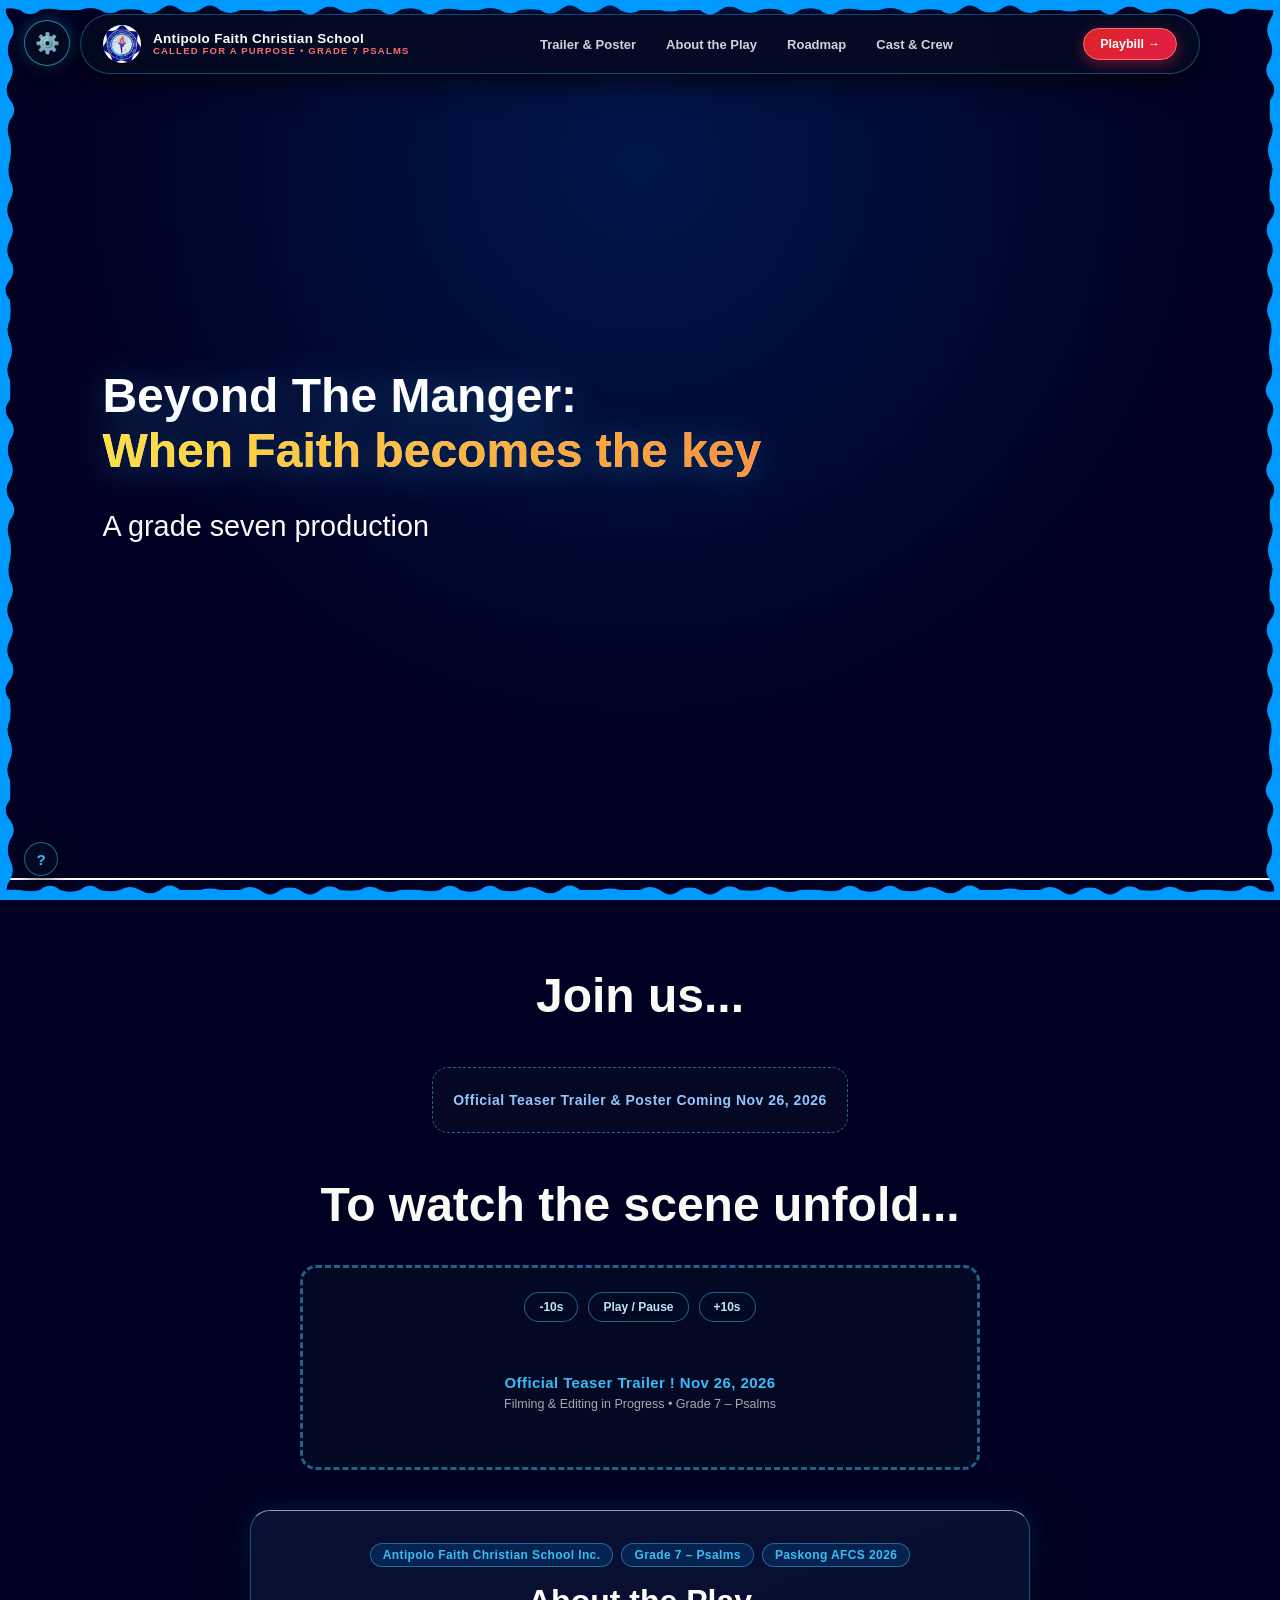
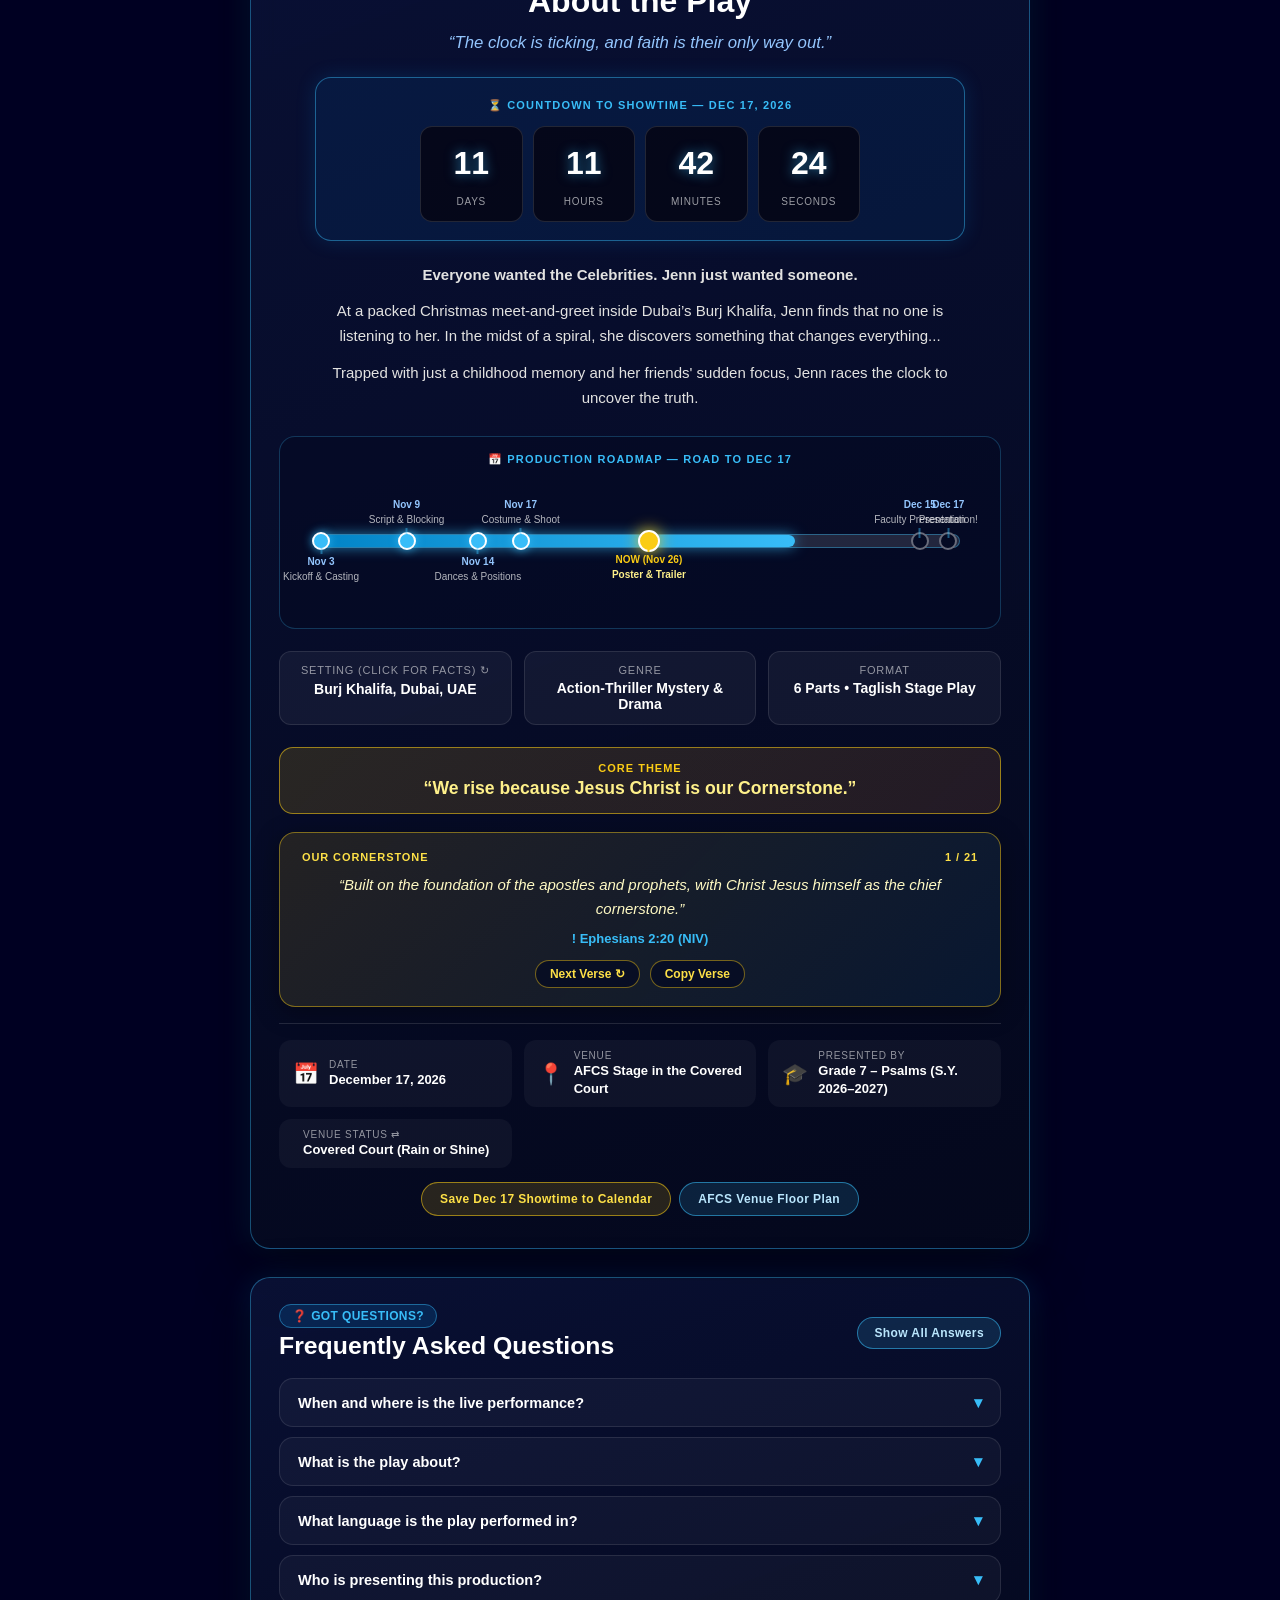
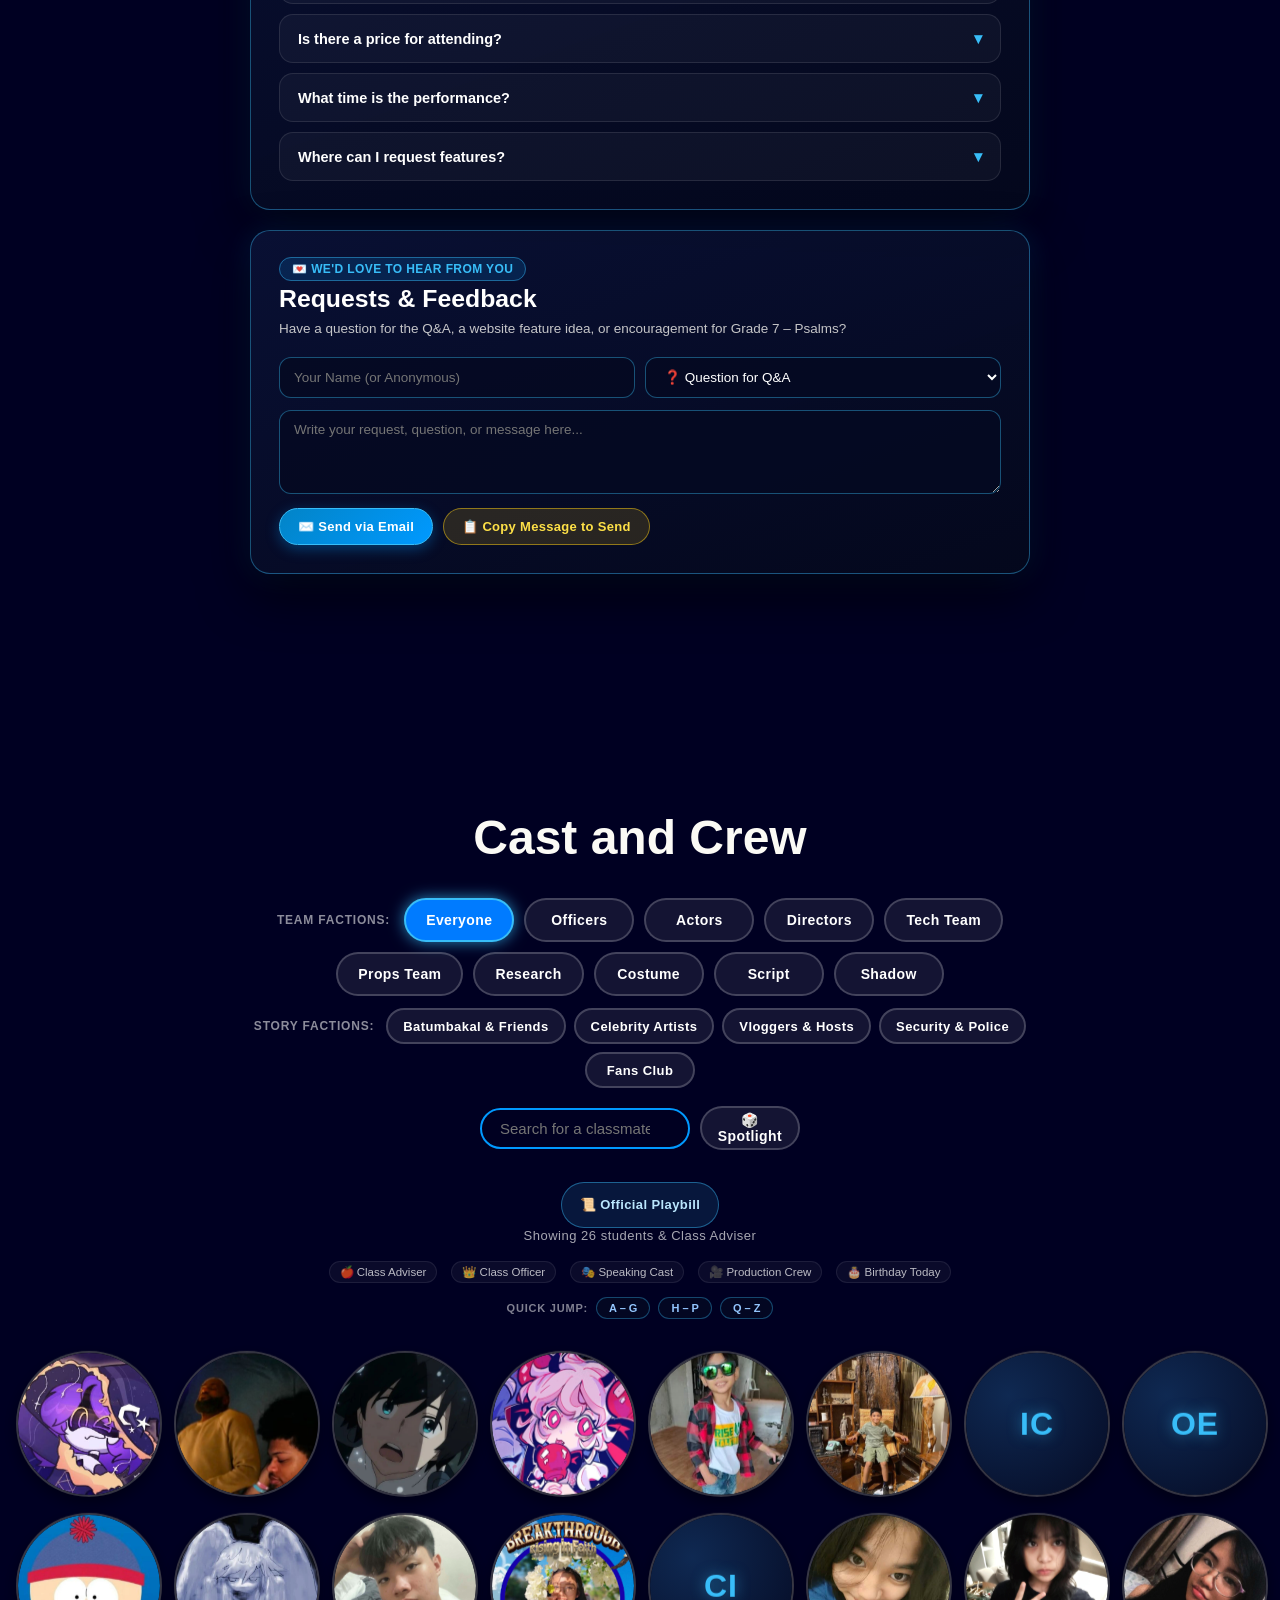
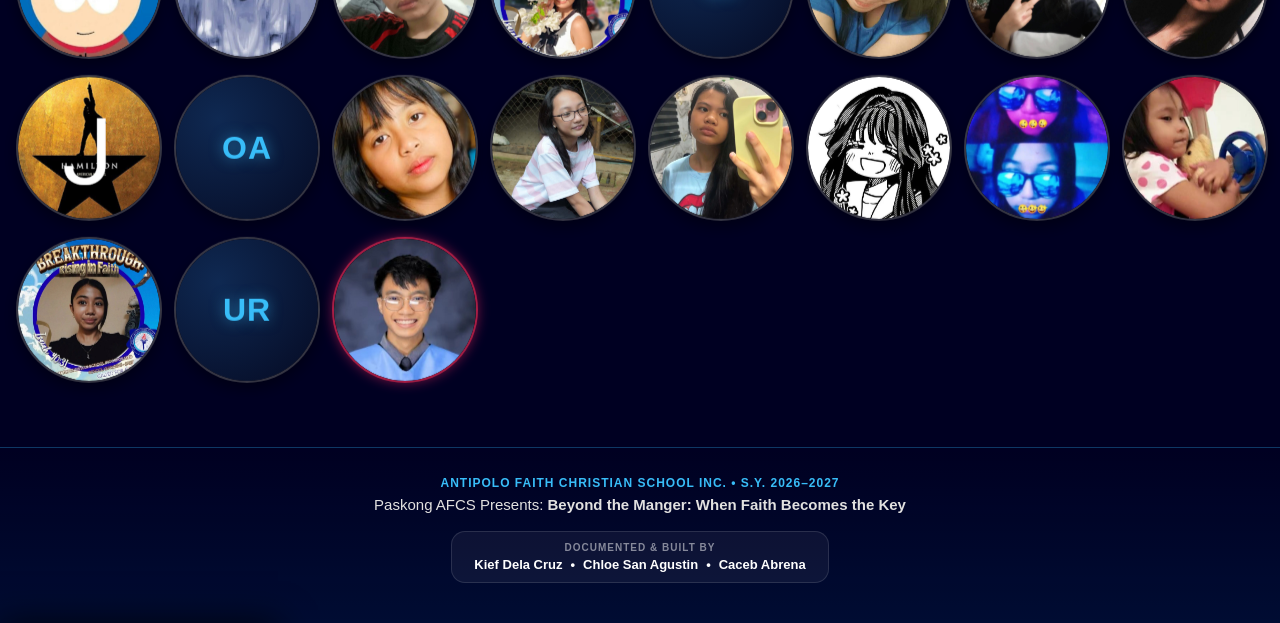
==== commit 432a0a7d: "Changed Bug" ====
--- a/index.html
+++ b/index.html
@@ -237,7 +237,7 @@
             <div class="PersonWrapper">
                 <div class="PeoplePics" data-birthday="Month DD, YYYY" data-role="Student" data-bio="Add here">
                     <h3 class="overlay-text">Barcenas, Jordan Tyler</h3>
-                    <img src="mainPics/jordan.jpg" width="200" height="200" alt="Barcenas, Jordan Tyler" />
+                    <img src="mainPics/tyler.jpg" width="200" height="200" alt="Barcenas, Jordan Tyler" />
                 </div>
             </div>
 
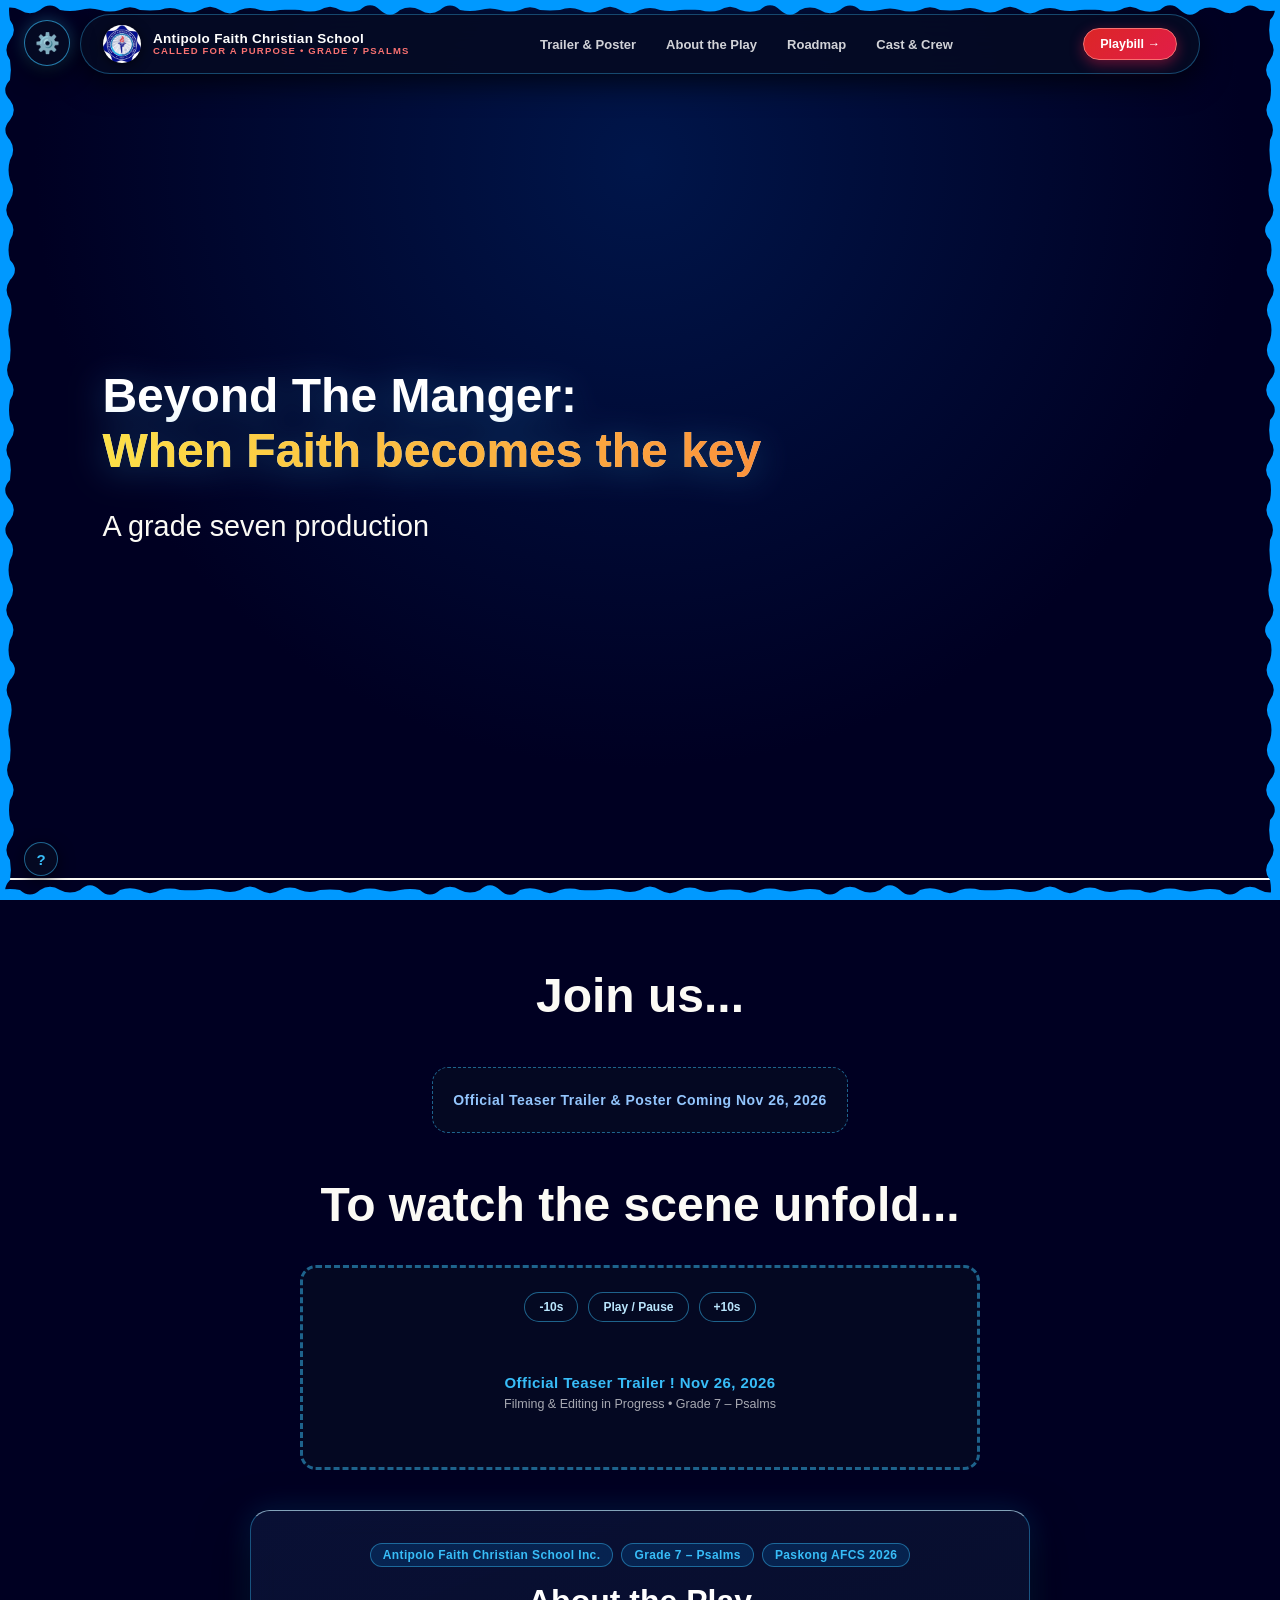
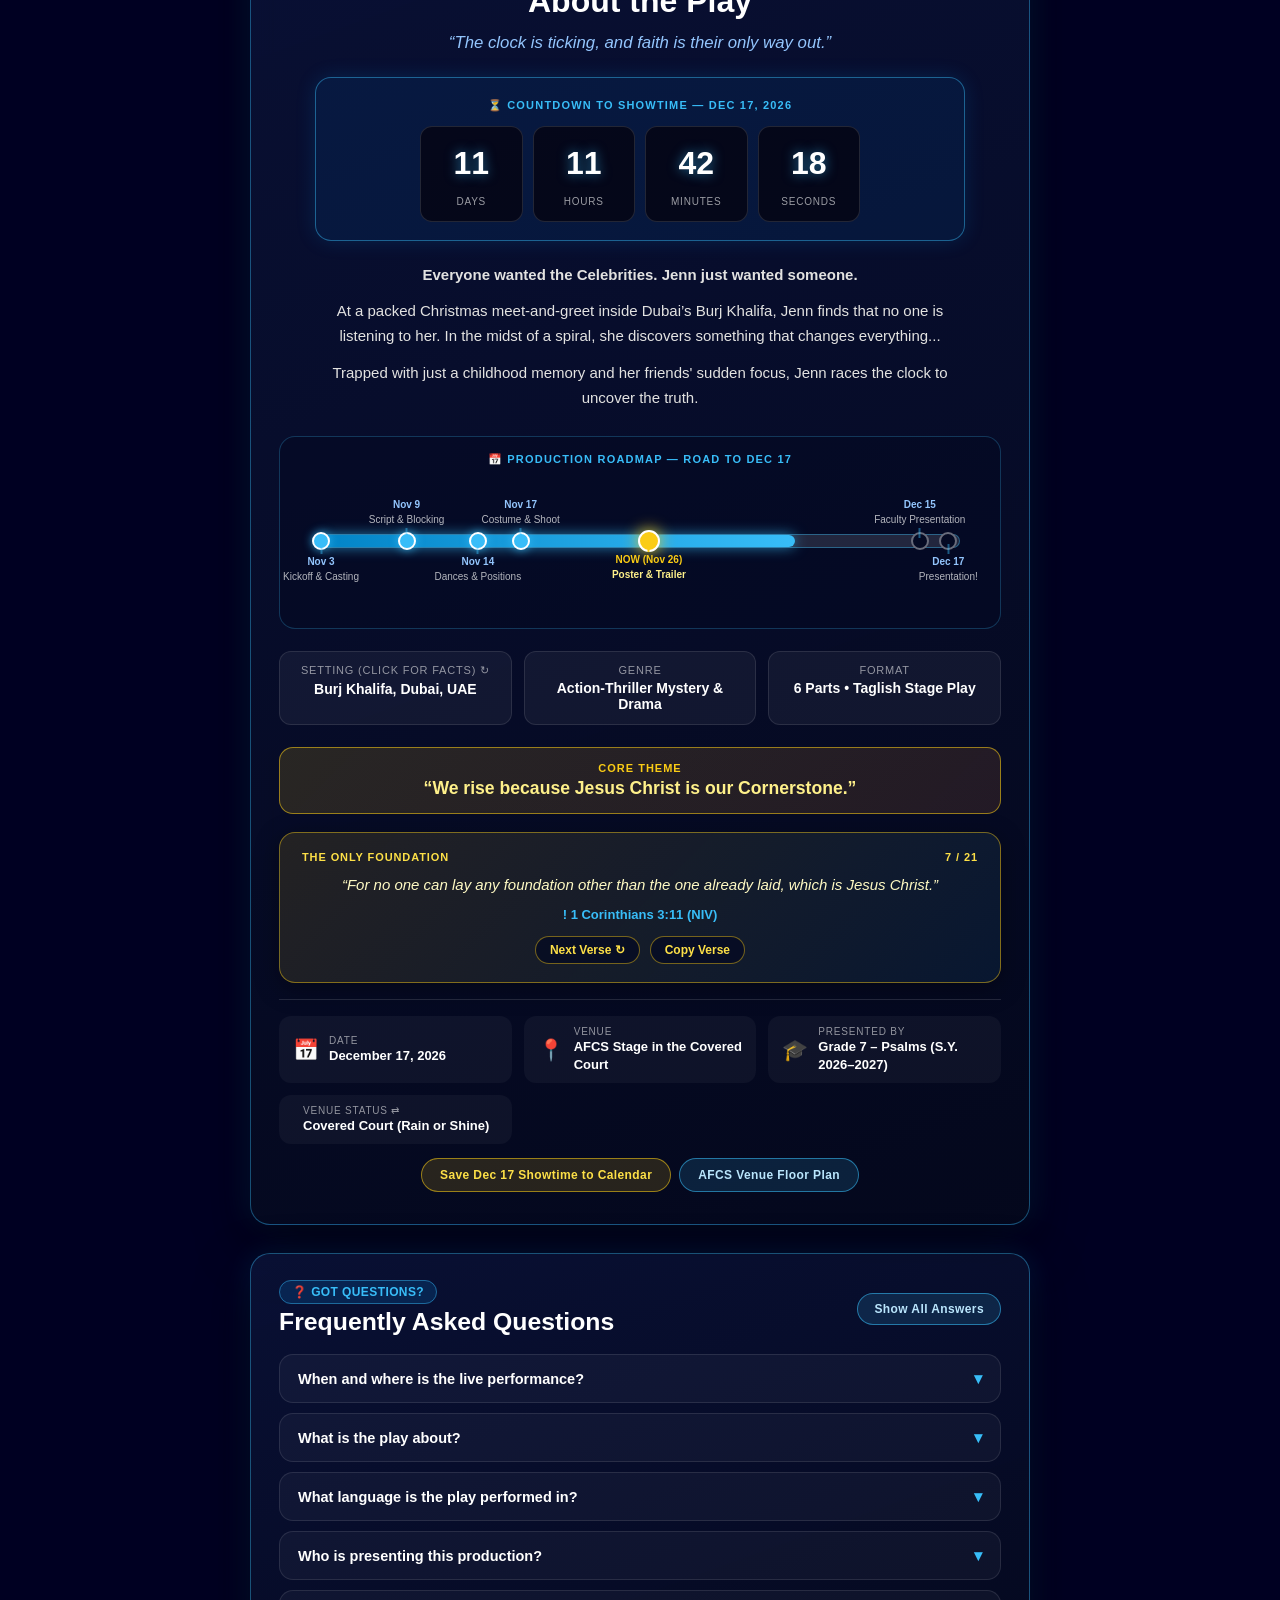
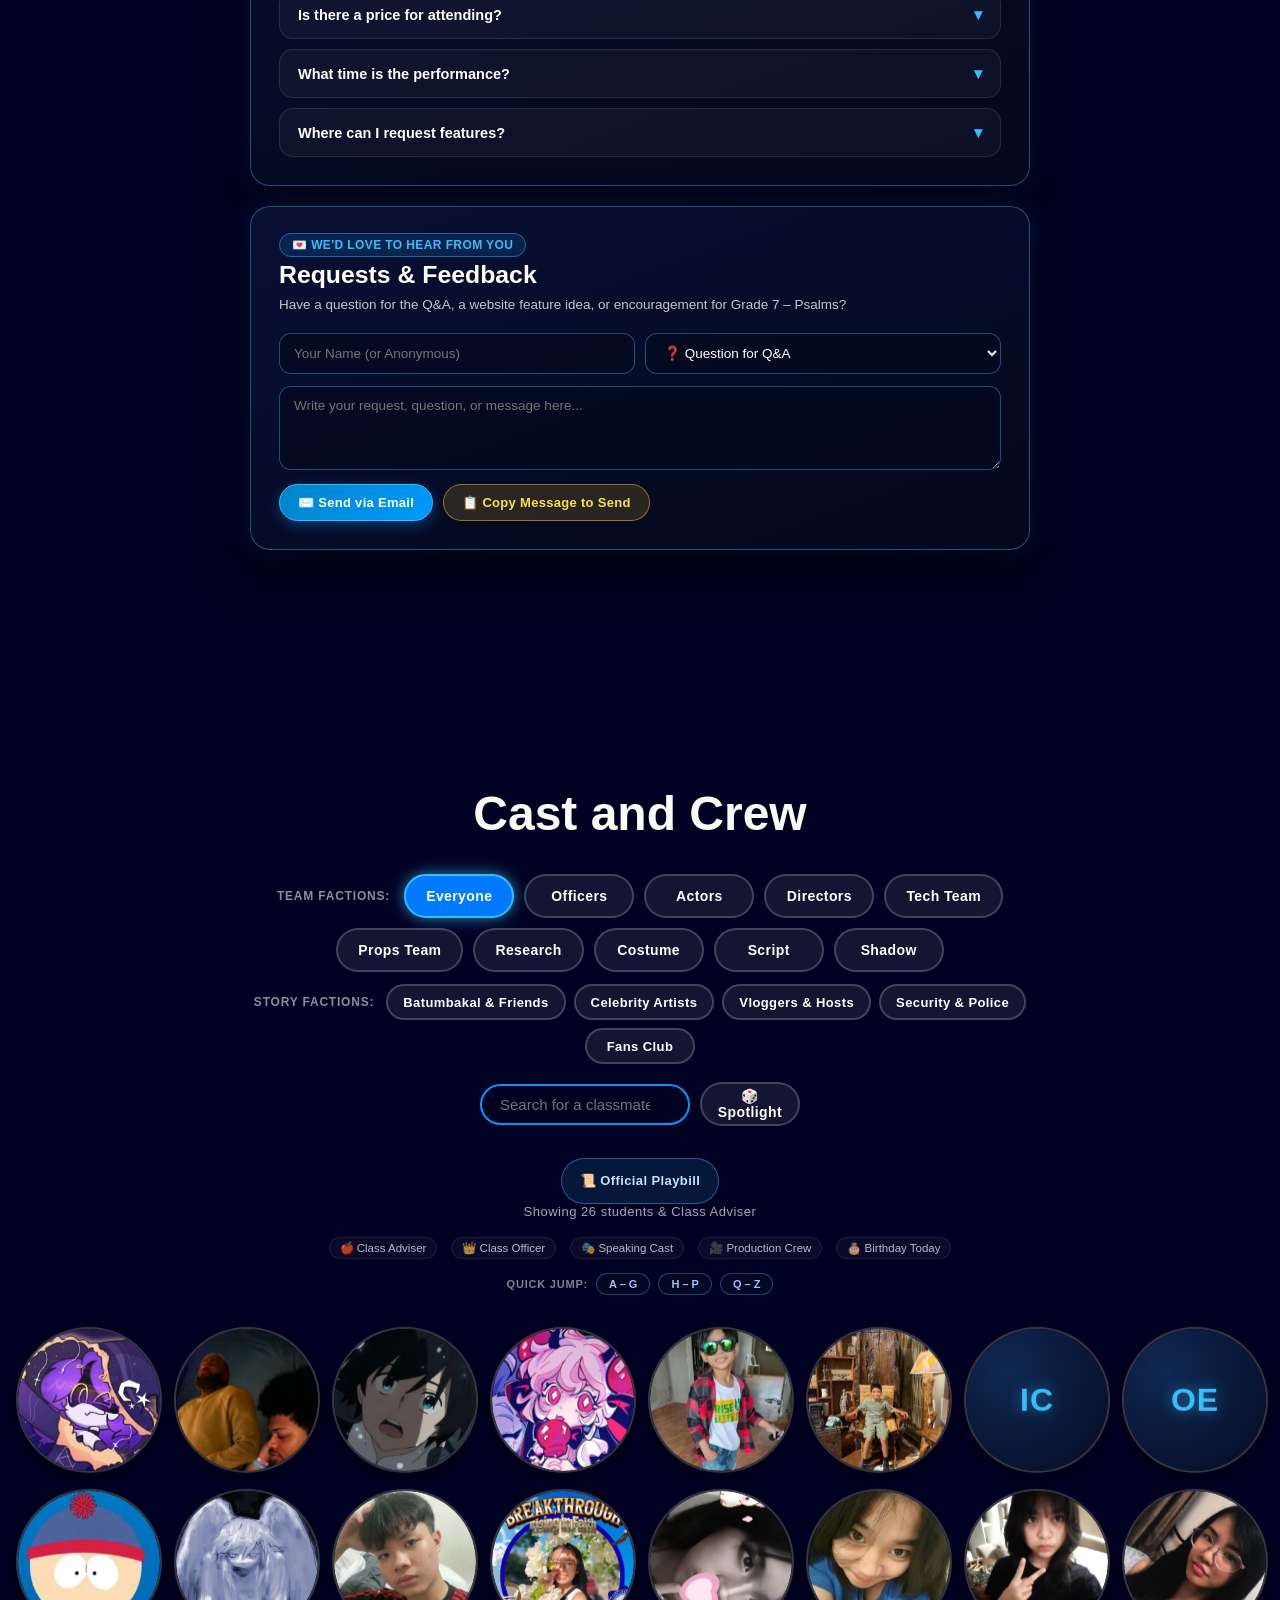
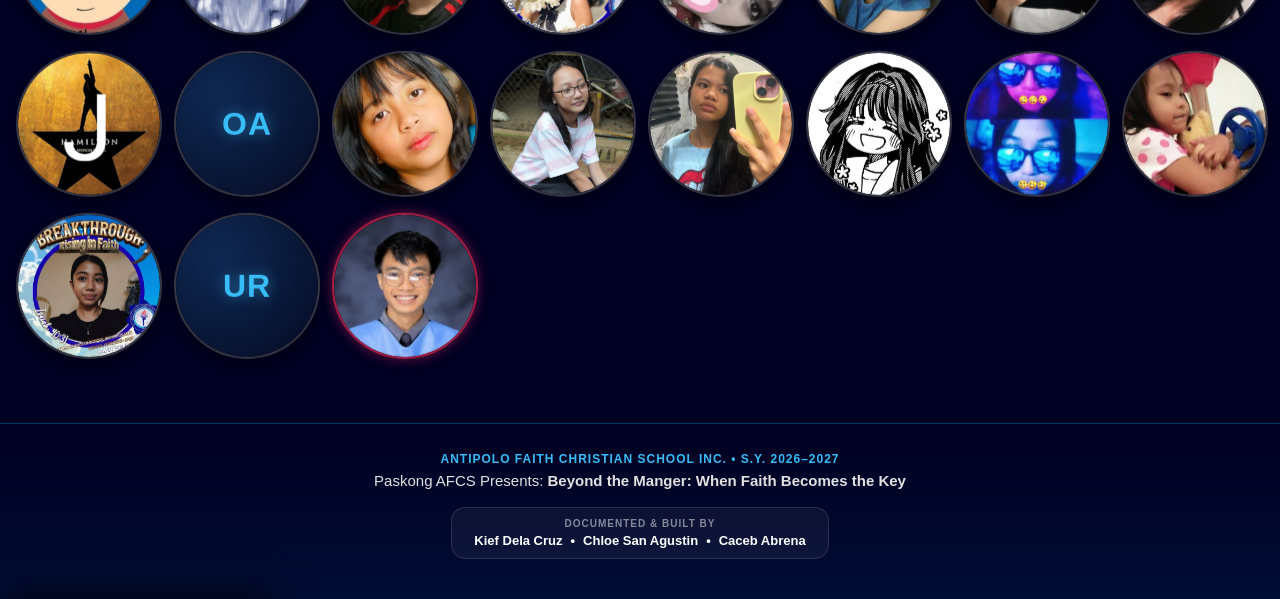
==== commit 96eac54b: "Aika Added" ====
--- a/index.html
+++ b/index.html
@@ -300,7 +300,7 @@
             <div class="PersonWrapper">
                 <div class="PeoplePics" data-birthday="Month DD, YYYY" data-role="Student" data-bio="Add here">
                     <h3 class="overlay-text">Clariza, Izabelle Wanika A.</h3>
-                    <img data-src="mainPics/izabelle.jpg" width="200" height="200" alt="Clariza, Izabelle Wanika A." />
+                    <img src="mainPics/izabelle.jpg" width="200" height="200" alt="Clariza, Izabelle Wanika A." />
                 </div>
             </div>
 
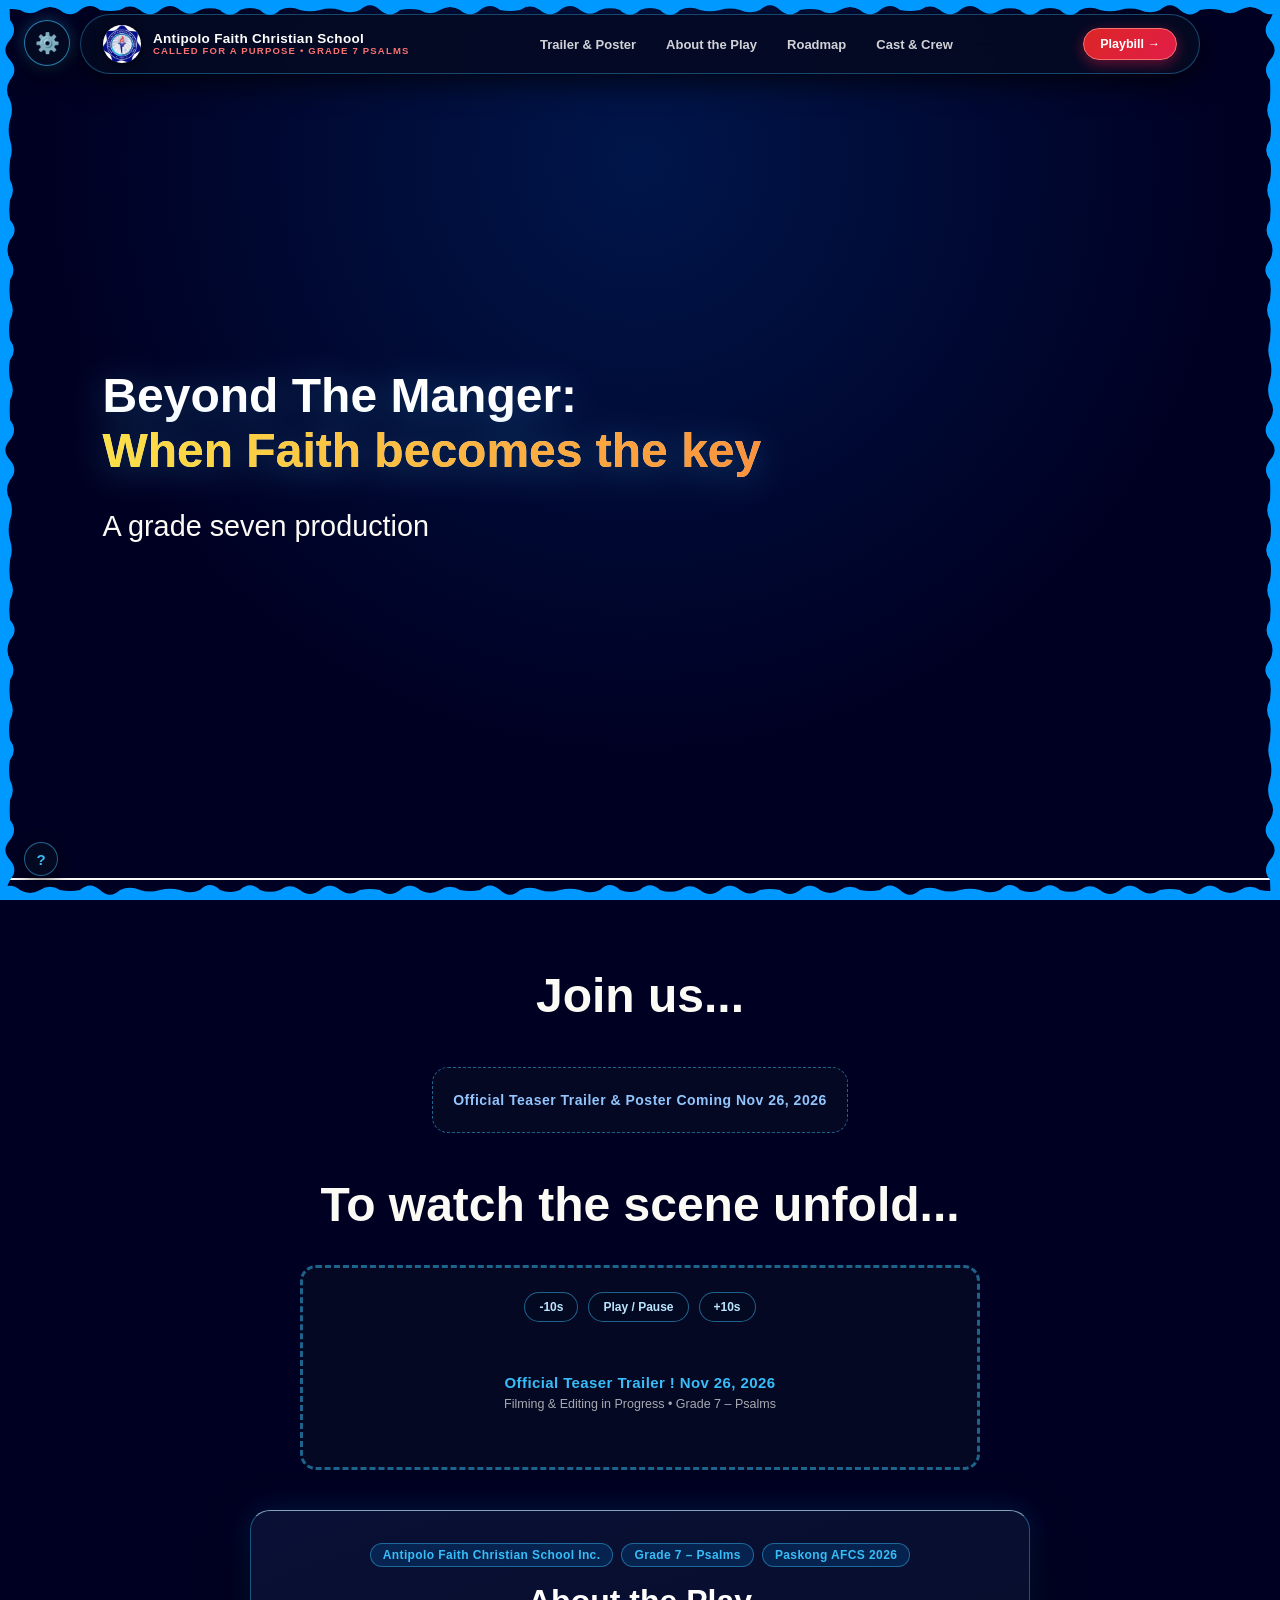
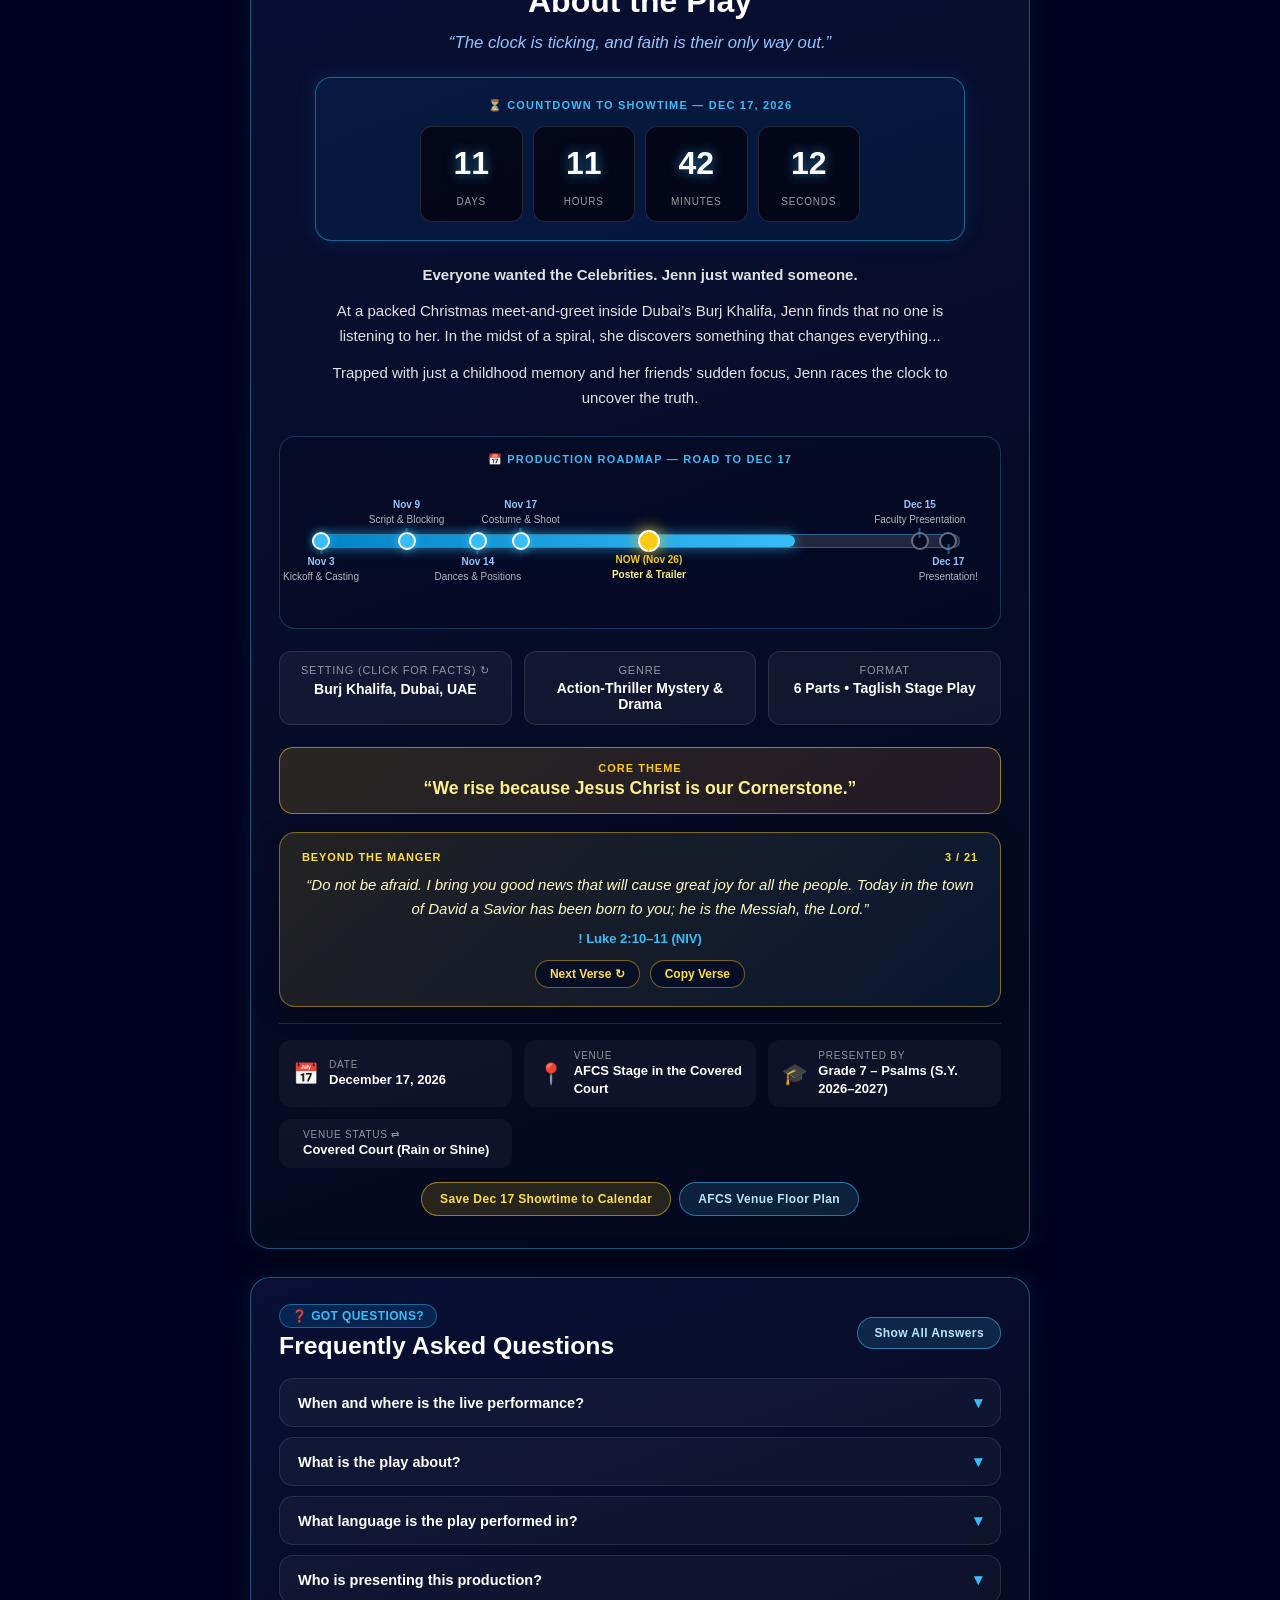
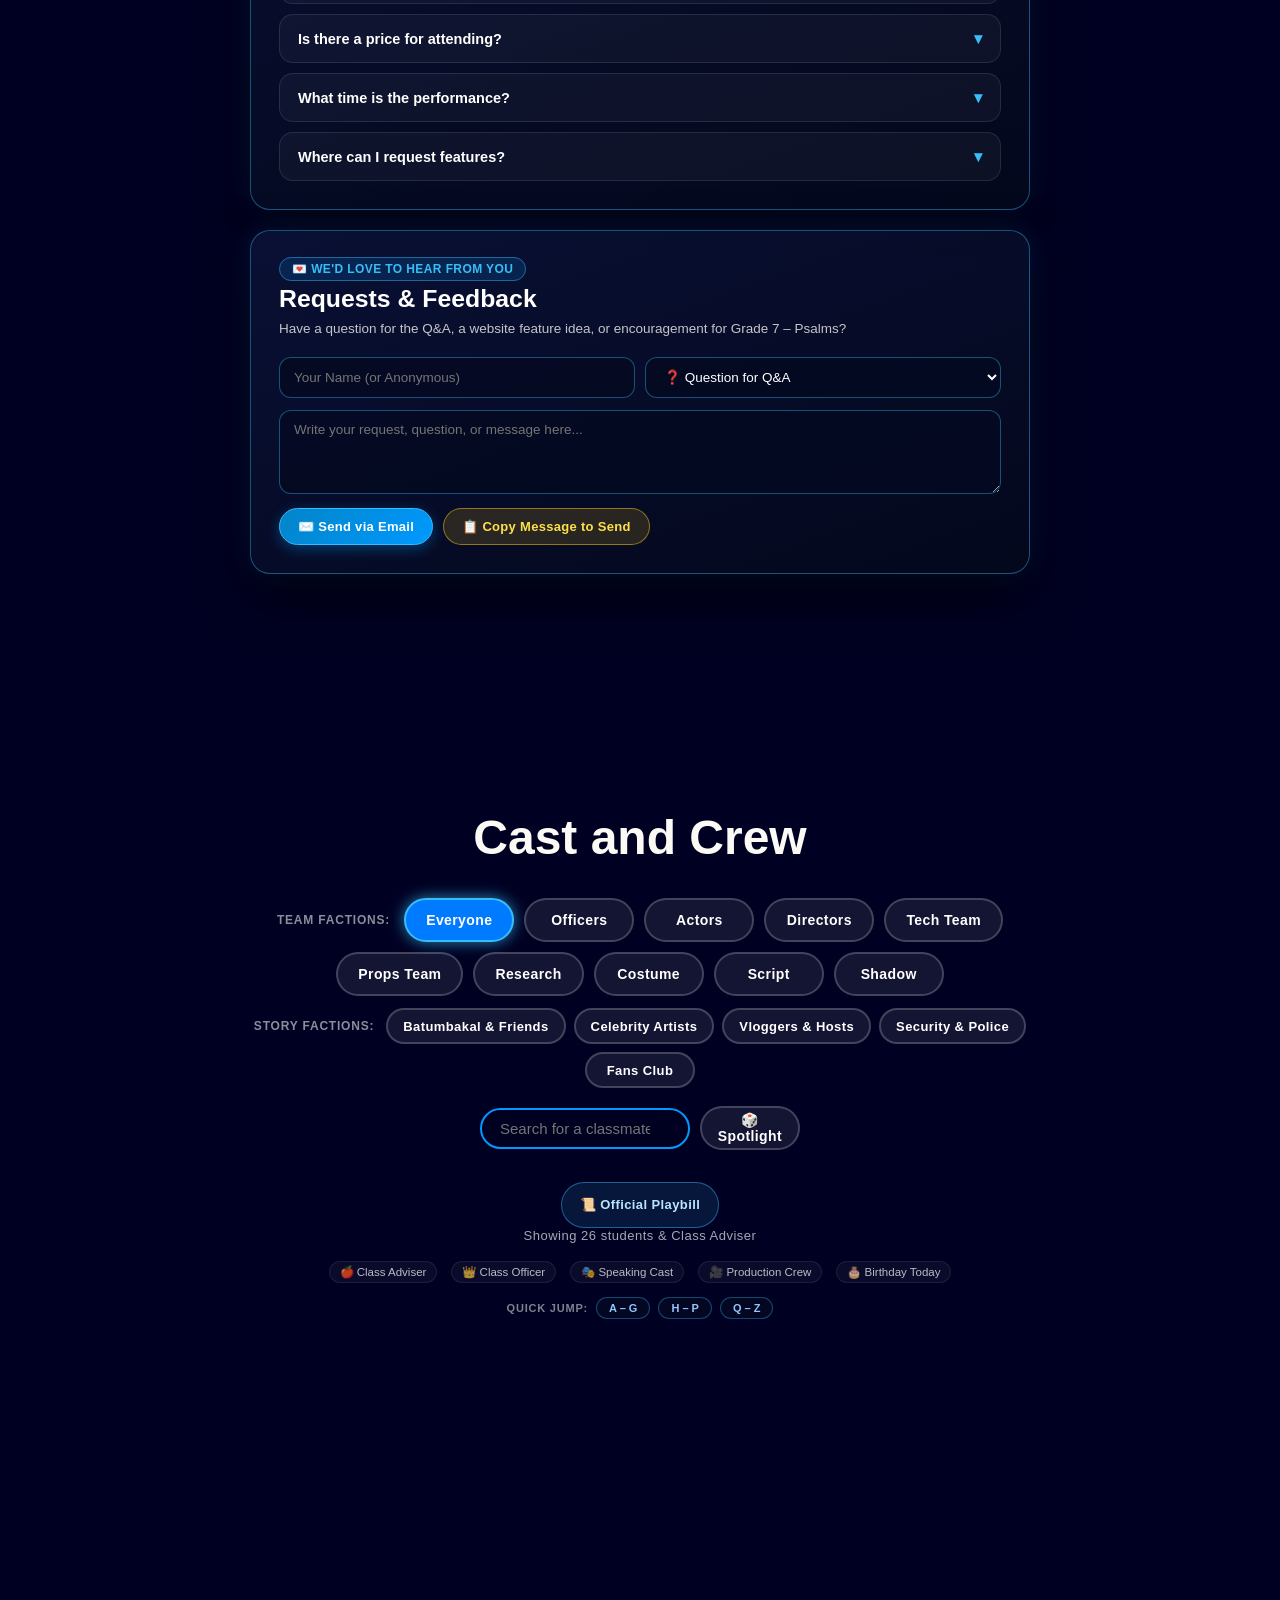
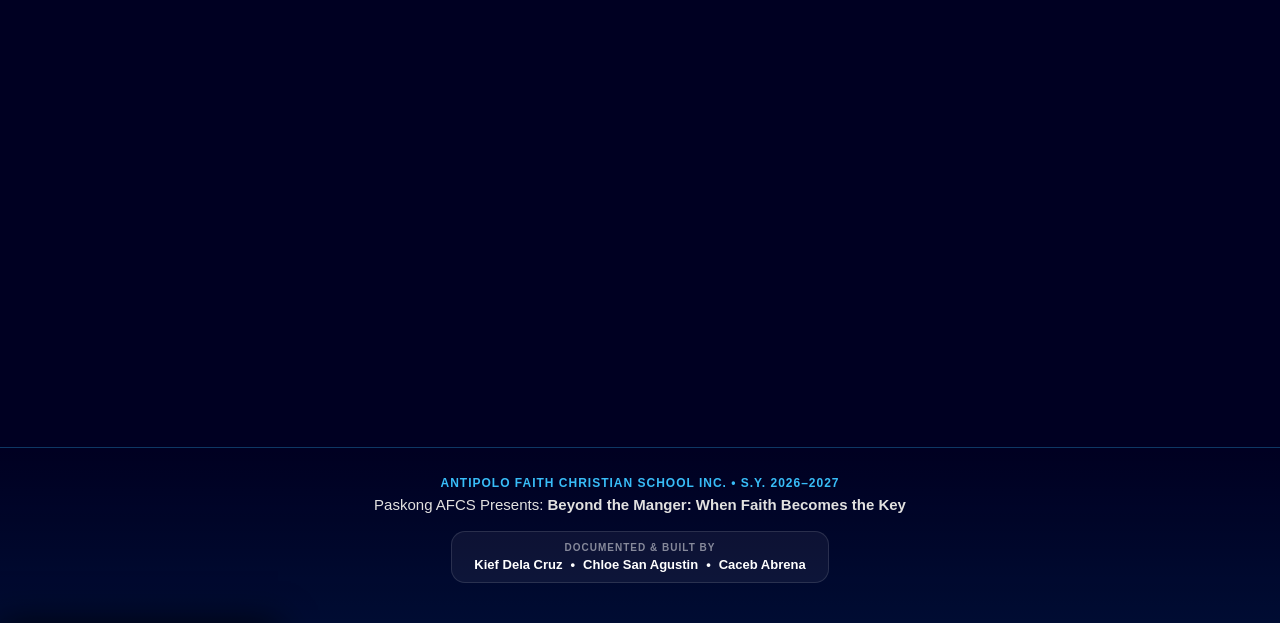
==== commit 651297fa: "Rotated Pic" ====
--- a/index.html
+++ b/index.html
@@ -300,7 +300,7 @@
             <div class="PersonWrapper">
                 <div class="PeoplePics" data-birthday="Month DD, YYYY" data-role="Student" data-bio="Add here">
                     <h3 class="overlay-text">Clariza, Izabelle Wanika A.</h3>
-                    <img src="mainPics/izabelle.jpg" width="200" height="200" alt="Clariza, Izabelle Wanika A." />
+                    <img src="mainPics/izabelle.jpg" width="200" height="200" alt="Clariza, Izabelle Wanika A." style="transform: rotate(-90deg);" />
                 </div>
             </div>
 
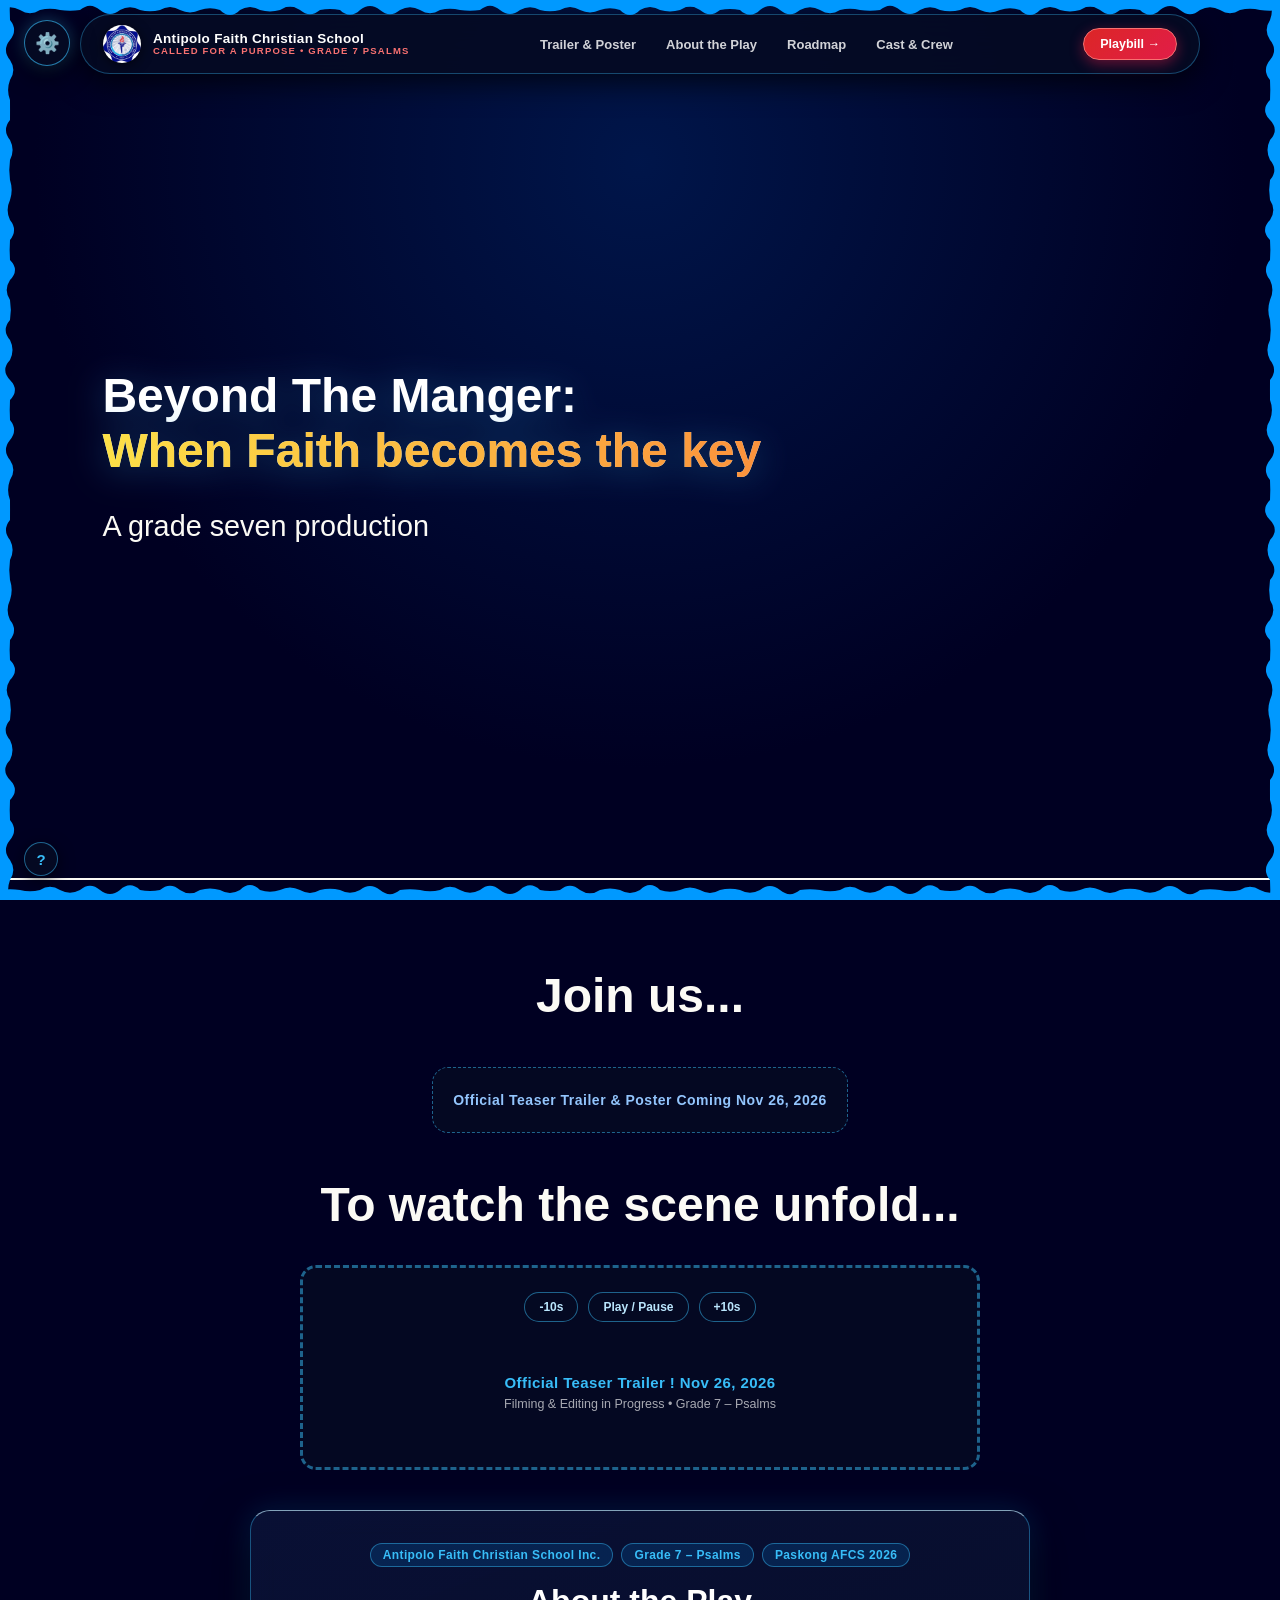
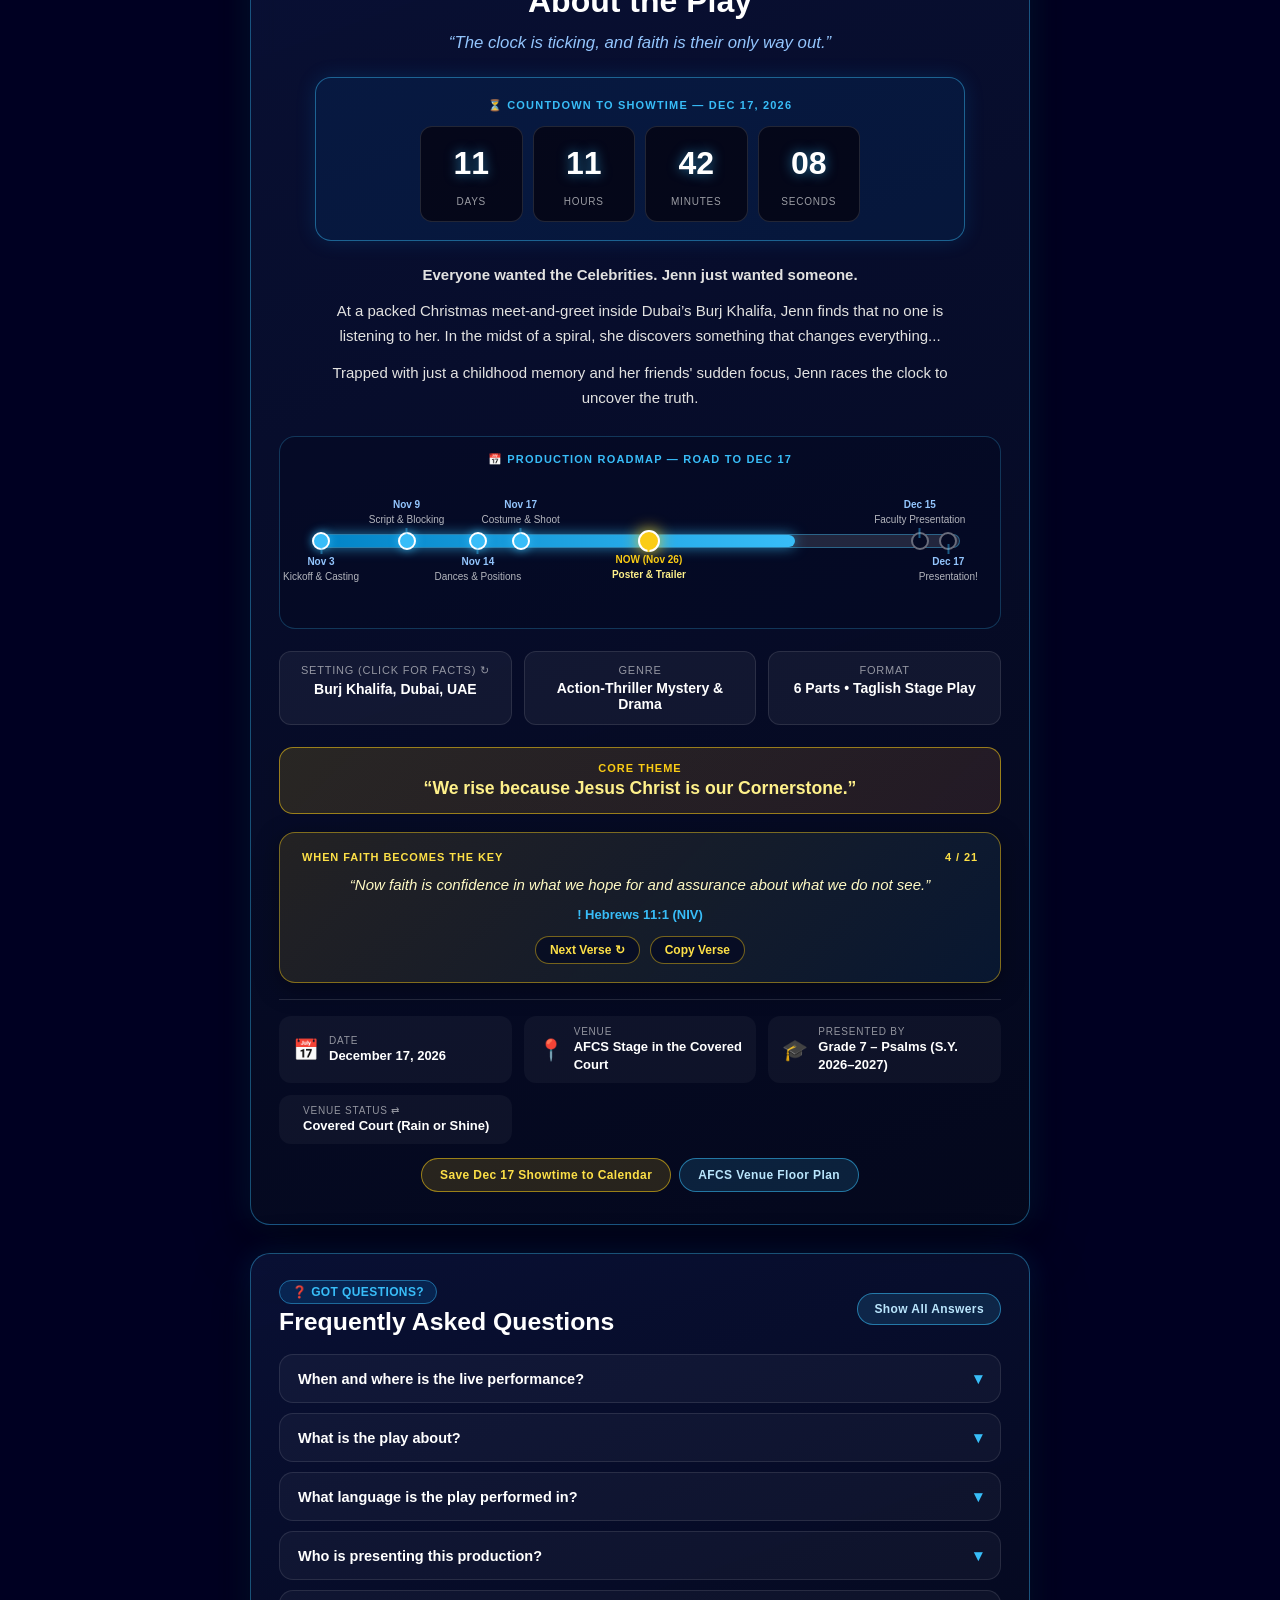
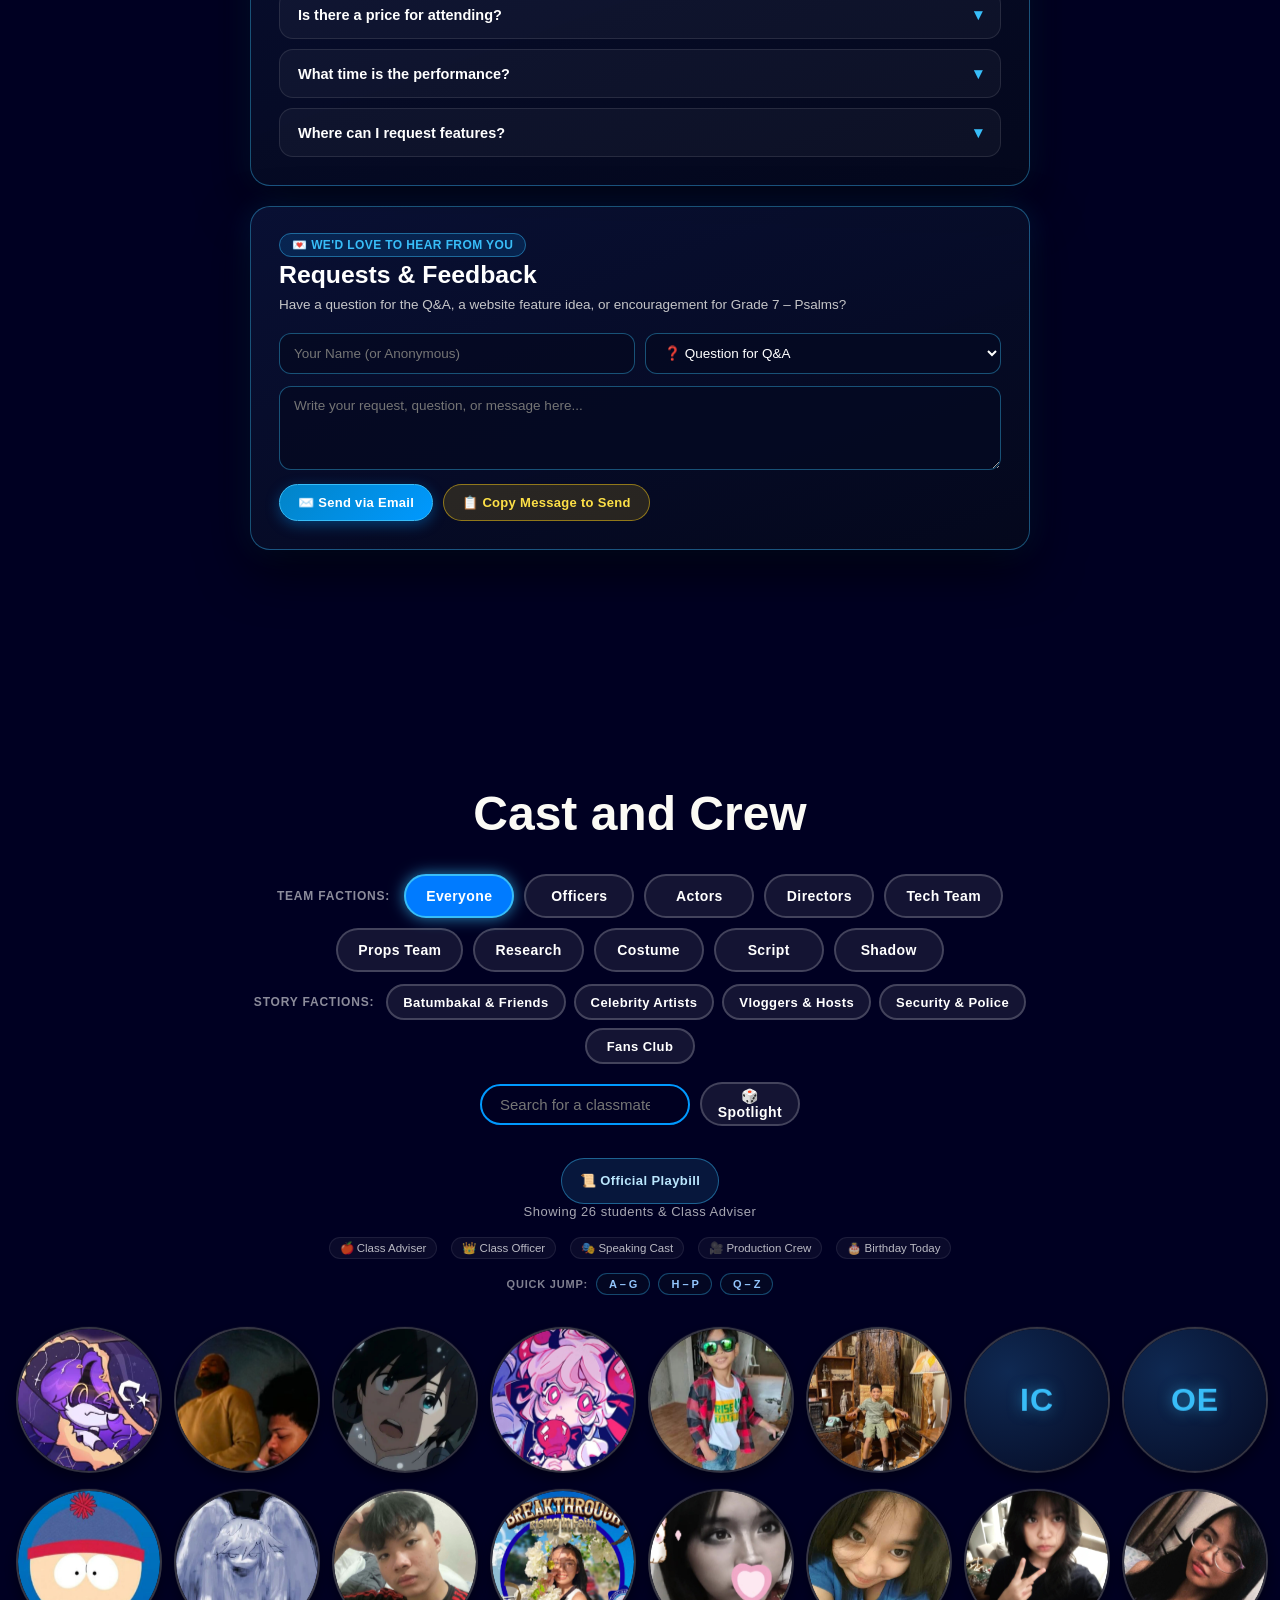
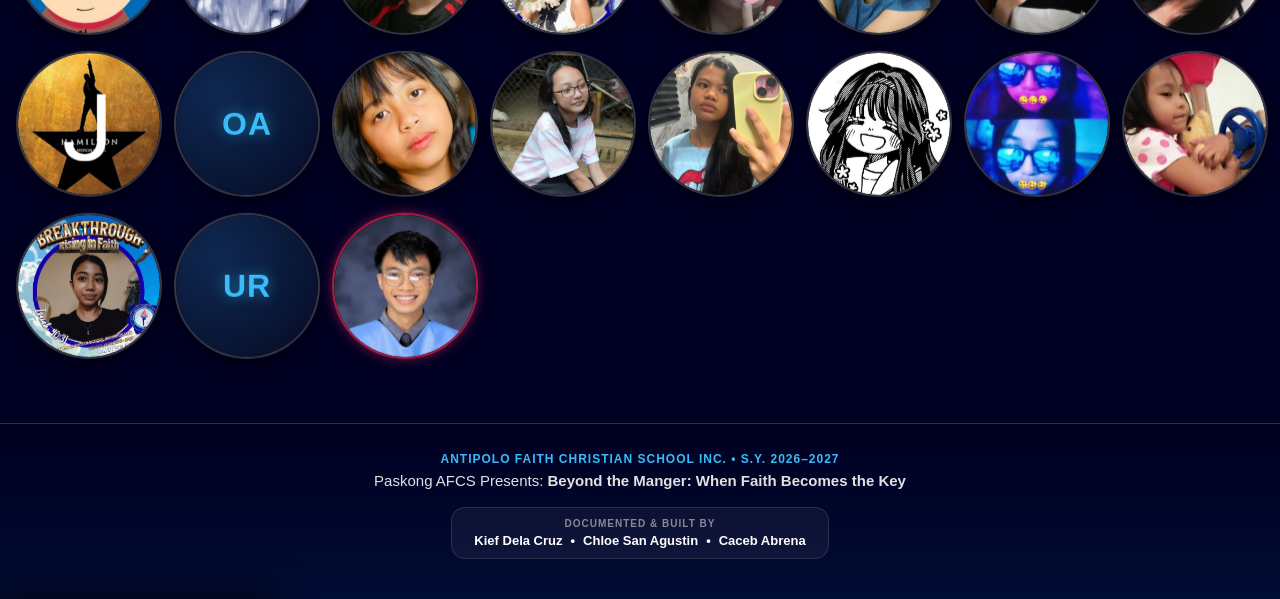
==== commit dd09b36a: "Hallo" ====
--- a/index.html
+++ b/index.html
@@ -300,7 +300,7 @@
             <div class="PersonWrapper">
                 <div class="PeoplePics" data-birthday="Month DD, YYYY" data-role="Student" data-bio="Add here">
                     <h3 class="overlay-text">Clariza, Izabelle Wanika A.</h3>
-                    <img src="mainPics/izabelle.jpg" width="200" height="200" alt="Clariza, Izabelle Wanika A." style="transform: rotate(-90deg);" />
+                    <img src="mainPics/izabelle.jpg" width="200" height="200" alt="Clariza, Izabelle Wanika A." />
                 </div>
             </div>
 
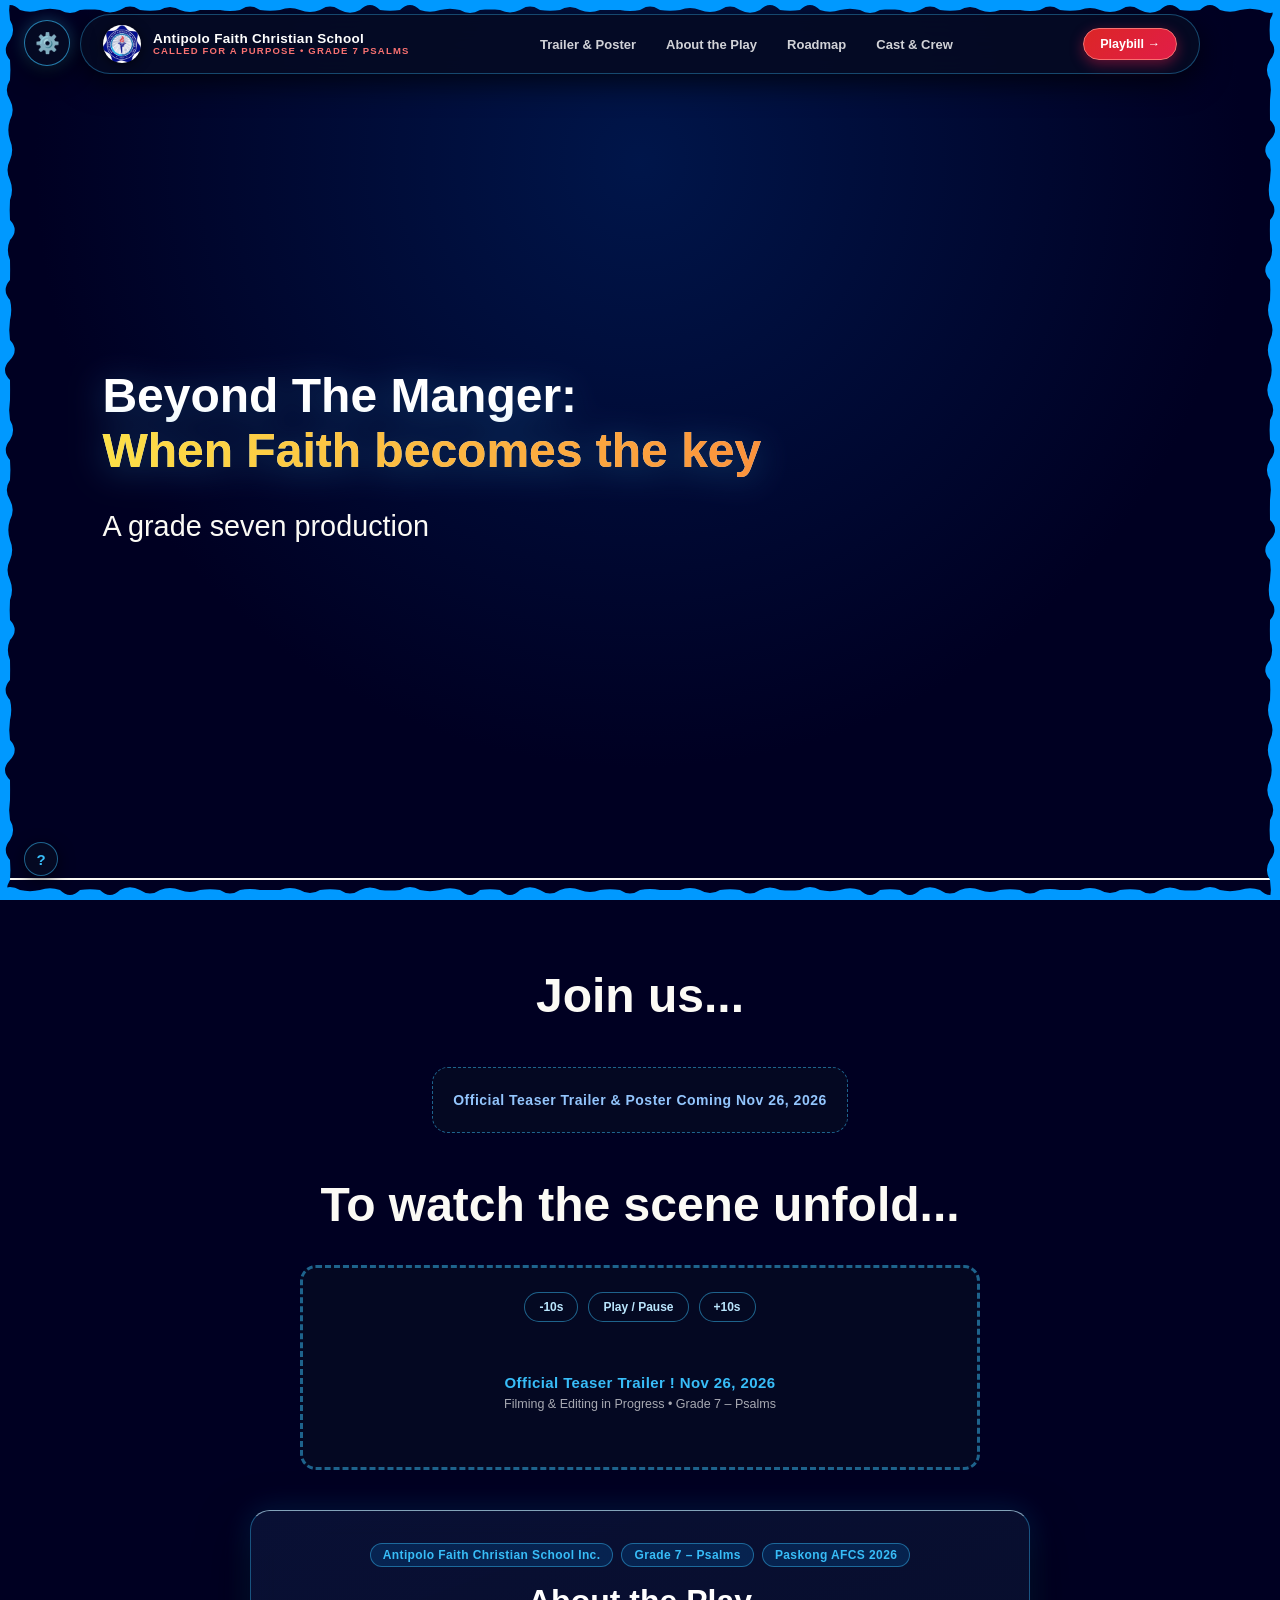
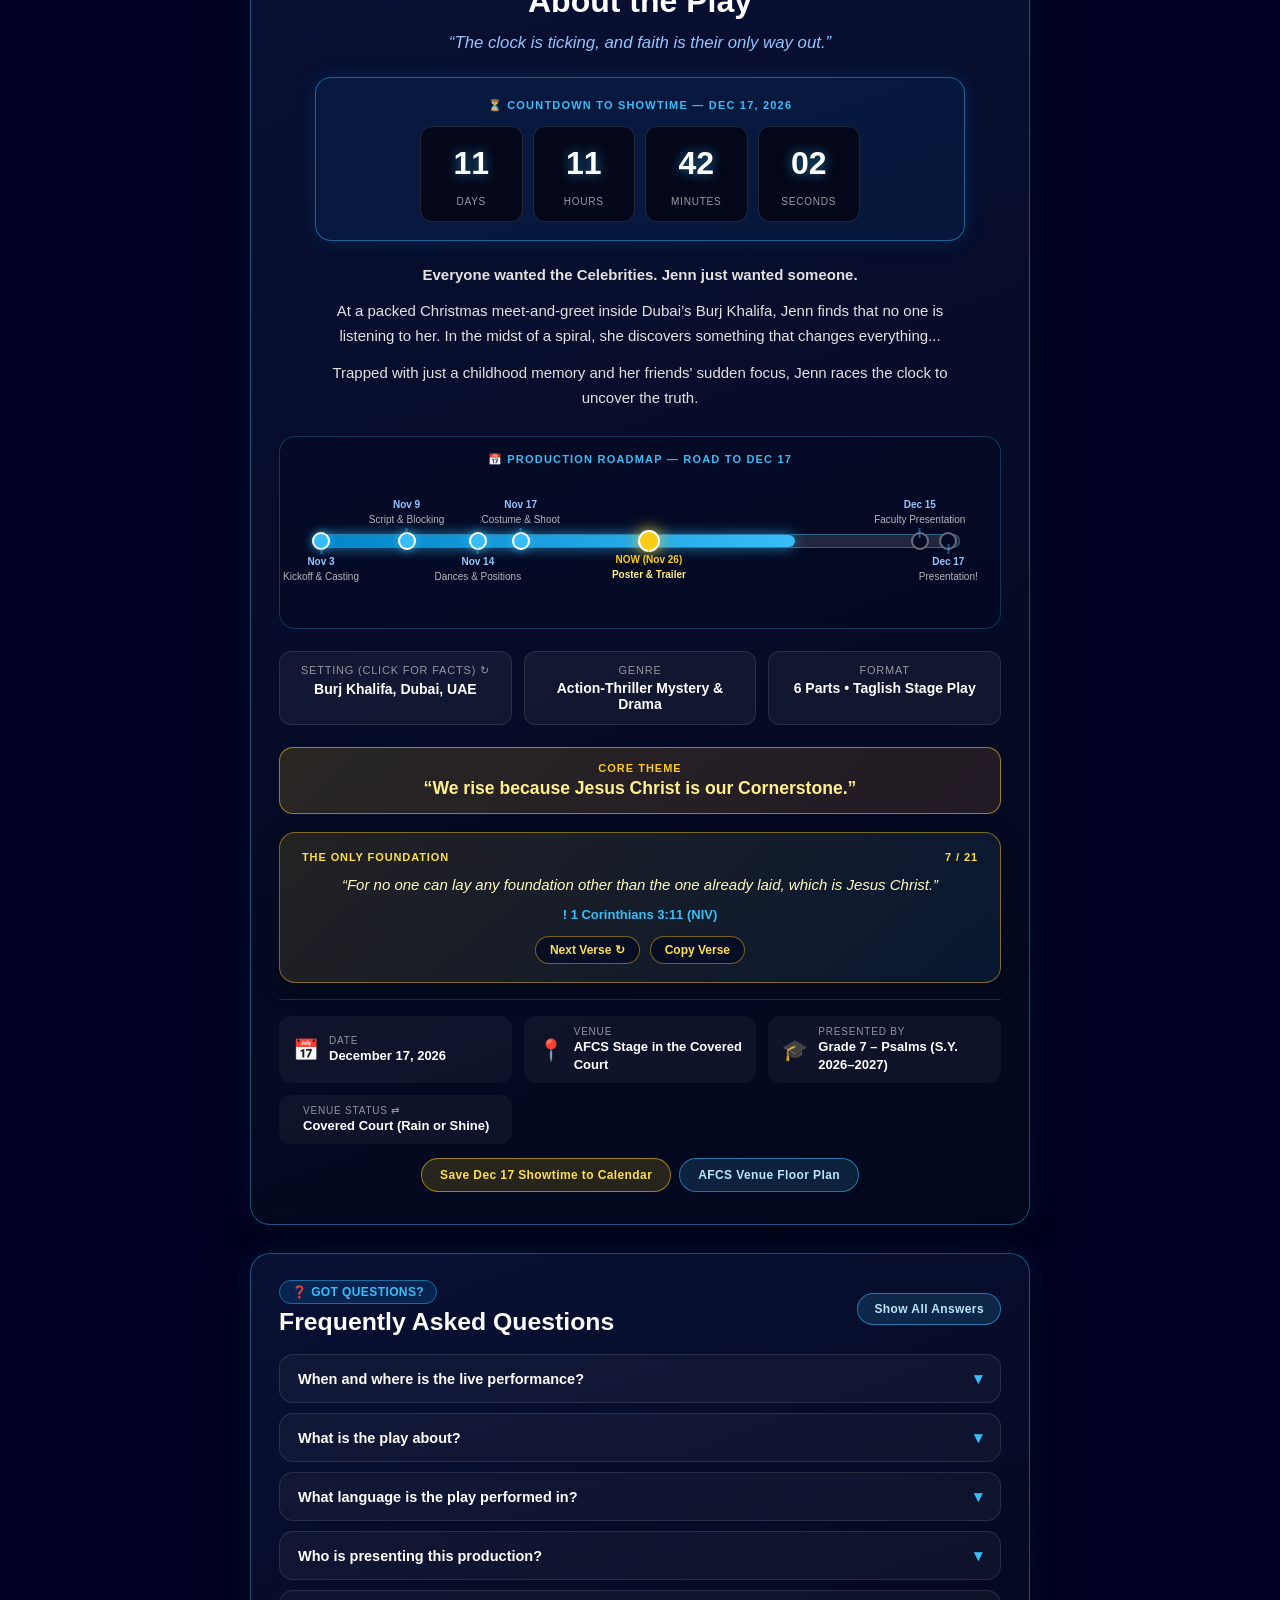
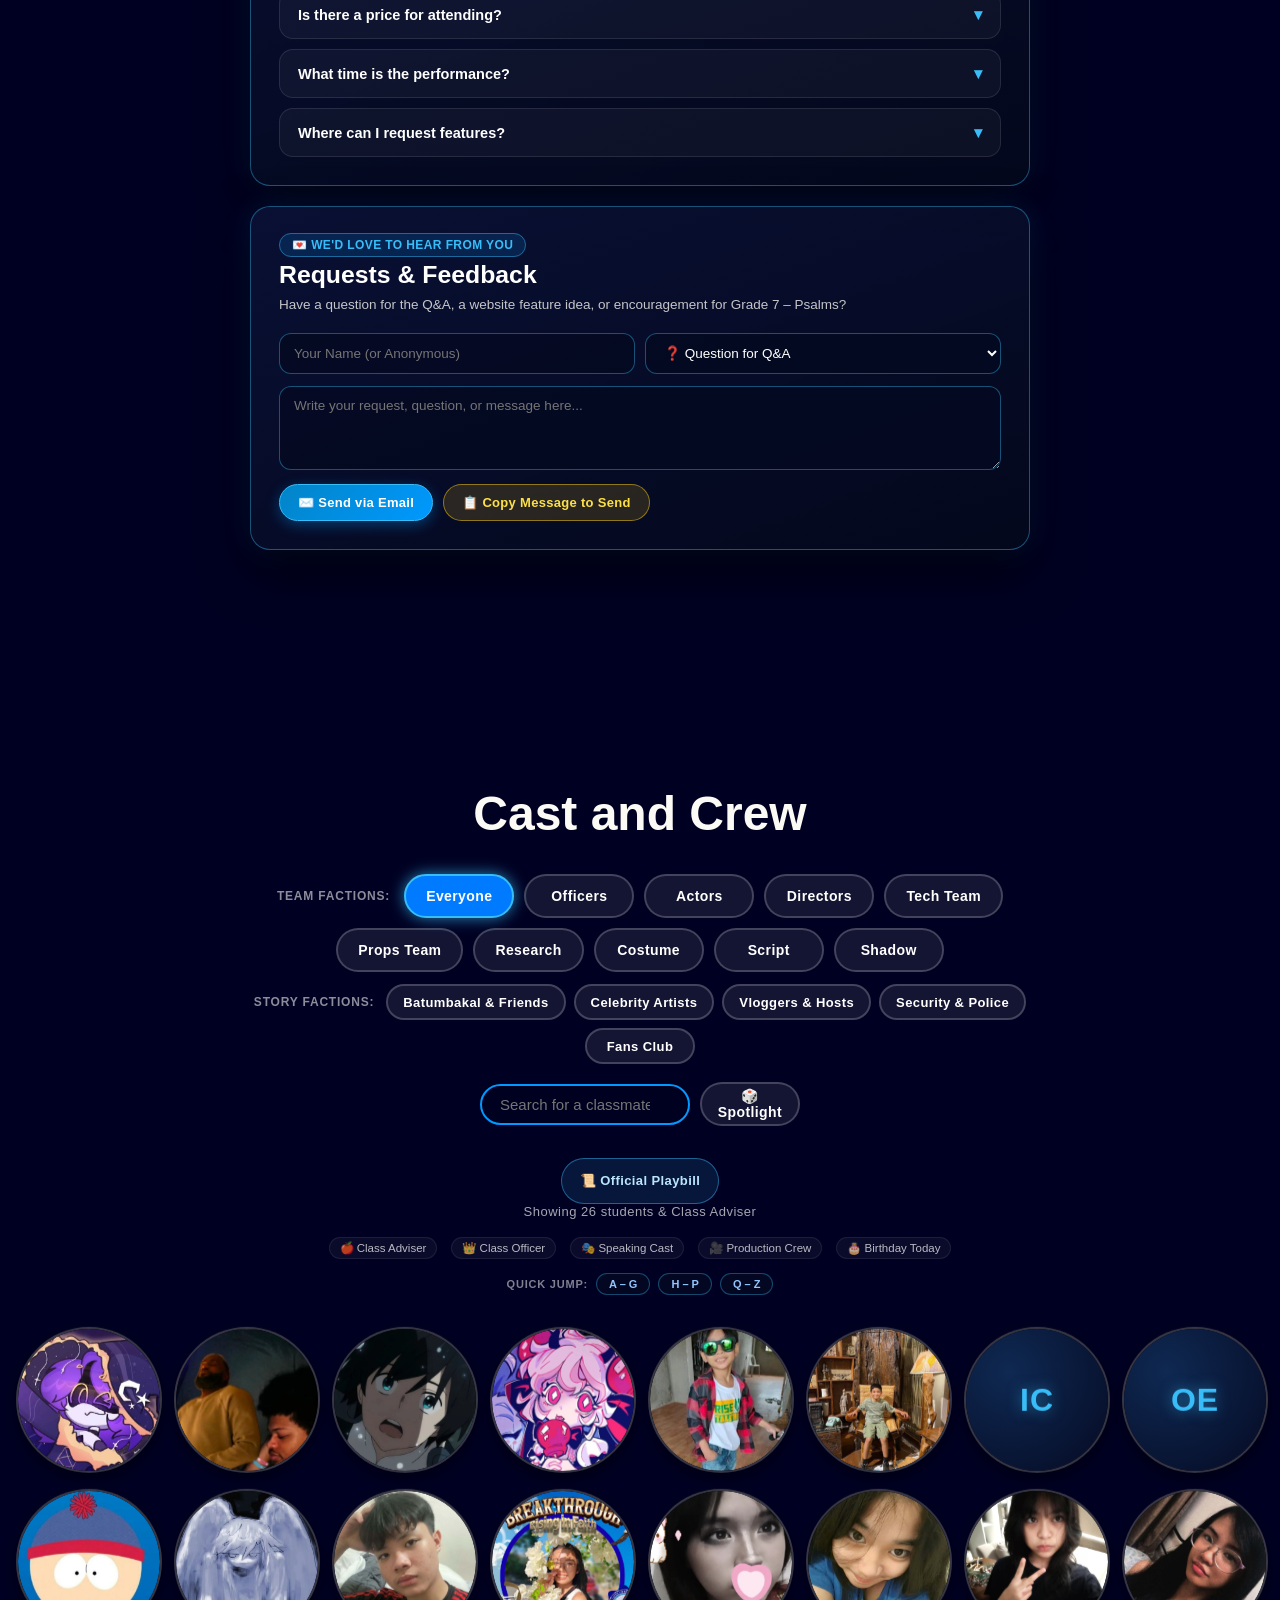
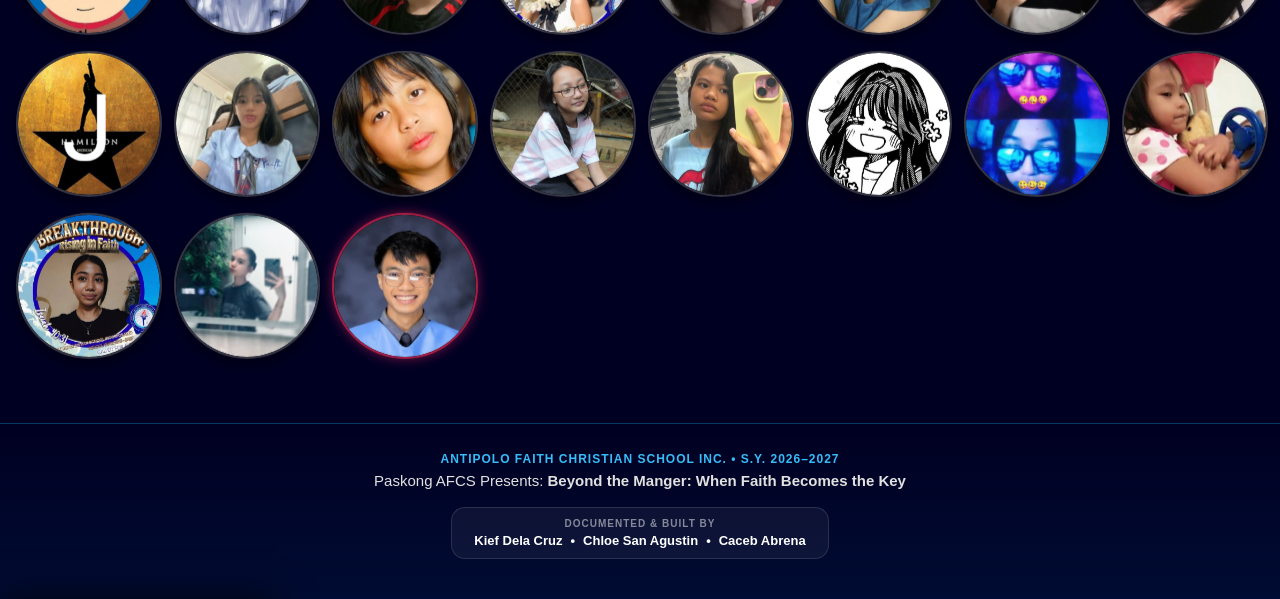
==== commit 8bb7e736: "Rashinna and Althea added" ====
--- a/index.html
+++ b/index.html
@@ -335,7 +335,7 @@
             <div class="PersonWrapper">
                 <div class="PeoplePics" data-birthday="Month DD, YYYY" data-role="Student" data-bio="Add here">
                     <h3 class="overlay-text">Olores, Althea Brielle</h3>
-                    <img data-src="mainPics/althea.jpg" width="200" height="200" alt="Olores, Althea Brielle" />
+                    <img src="mainPics/althea.jpg" width="200" height="200" alt="Olores, Althea Brielle" />
                 </div>
             </div>
 
@@ -391,7 +391,7 @@
             <div class="PersonWrapper">
                 <div class="PeoplePics" data-birthday="Month DD, YYYY" data-role="Student" data-bio="Add here">
                     <h3 class="overlay-text">Uba, Rashinna Anika S.</h3>
-                    <img data-src="mainPics/rashinna.jpg" width="200" height="200" alt="Uba, Rashinna Anika S." />
+                    <img src="mainPics/rashinna.jpg" width="200" height="200" alt="Uba, Rashinna Anika S." />
                 </div>
             </div>
 
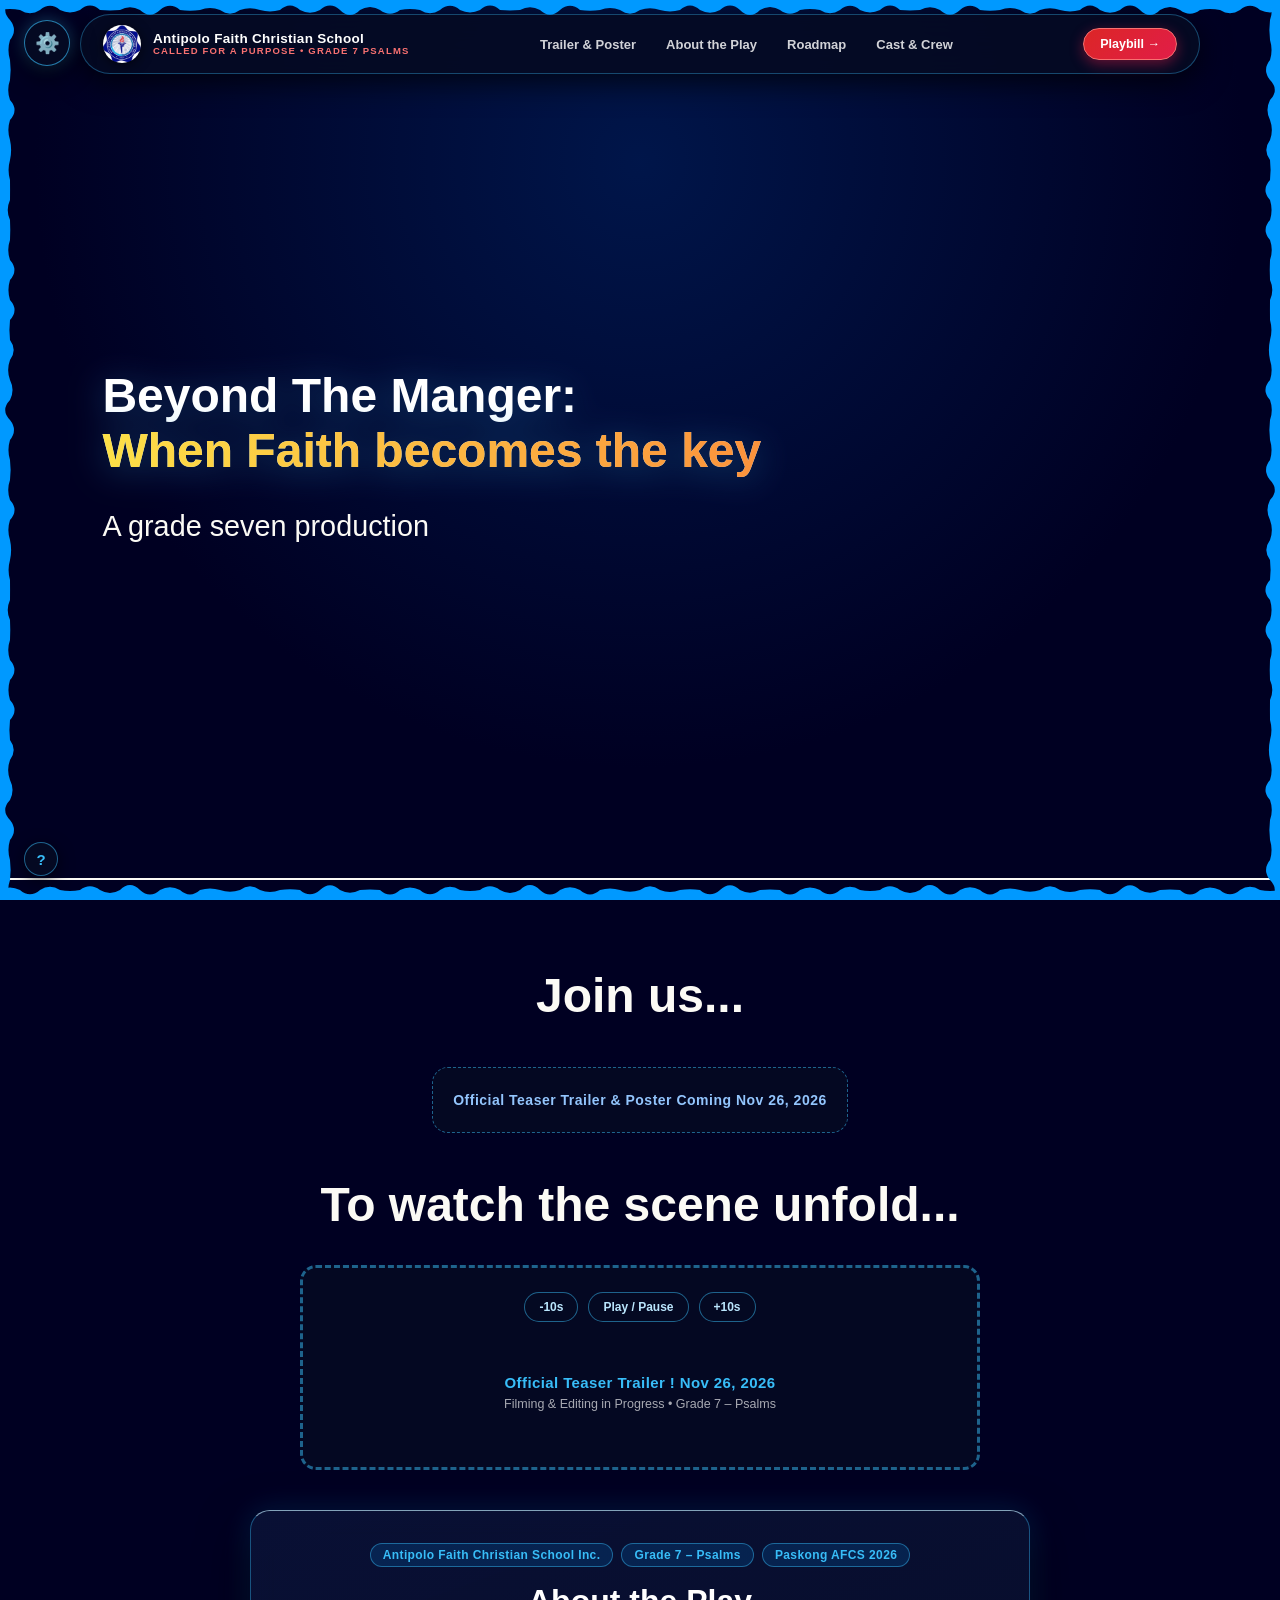
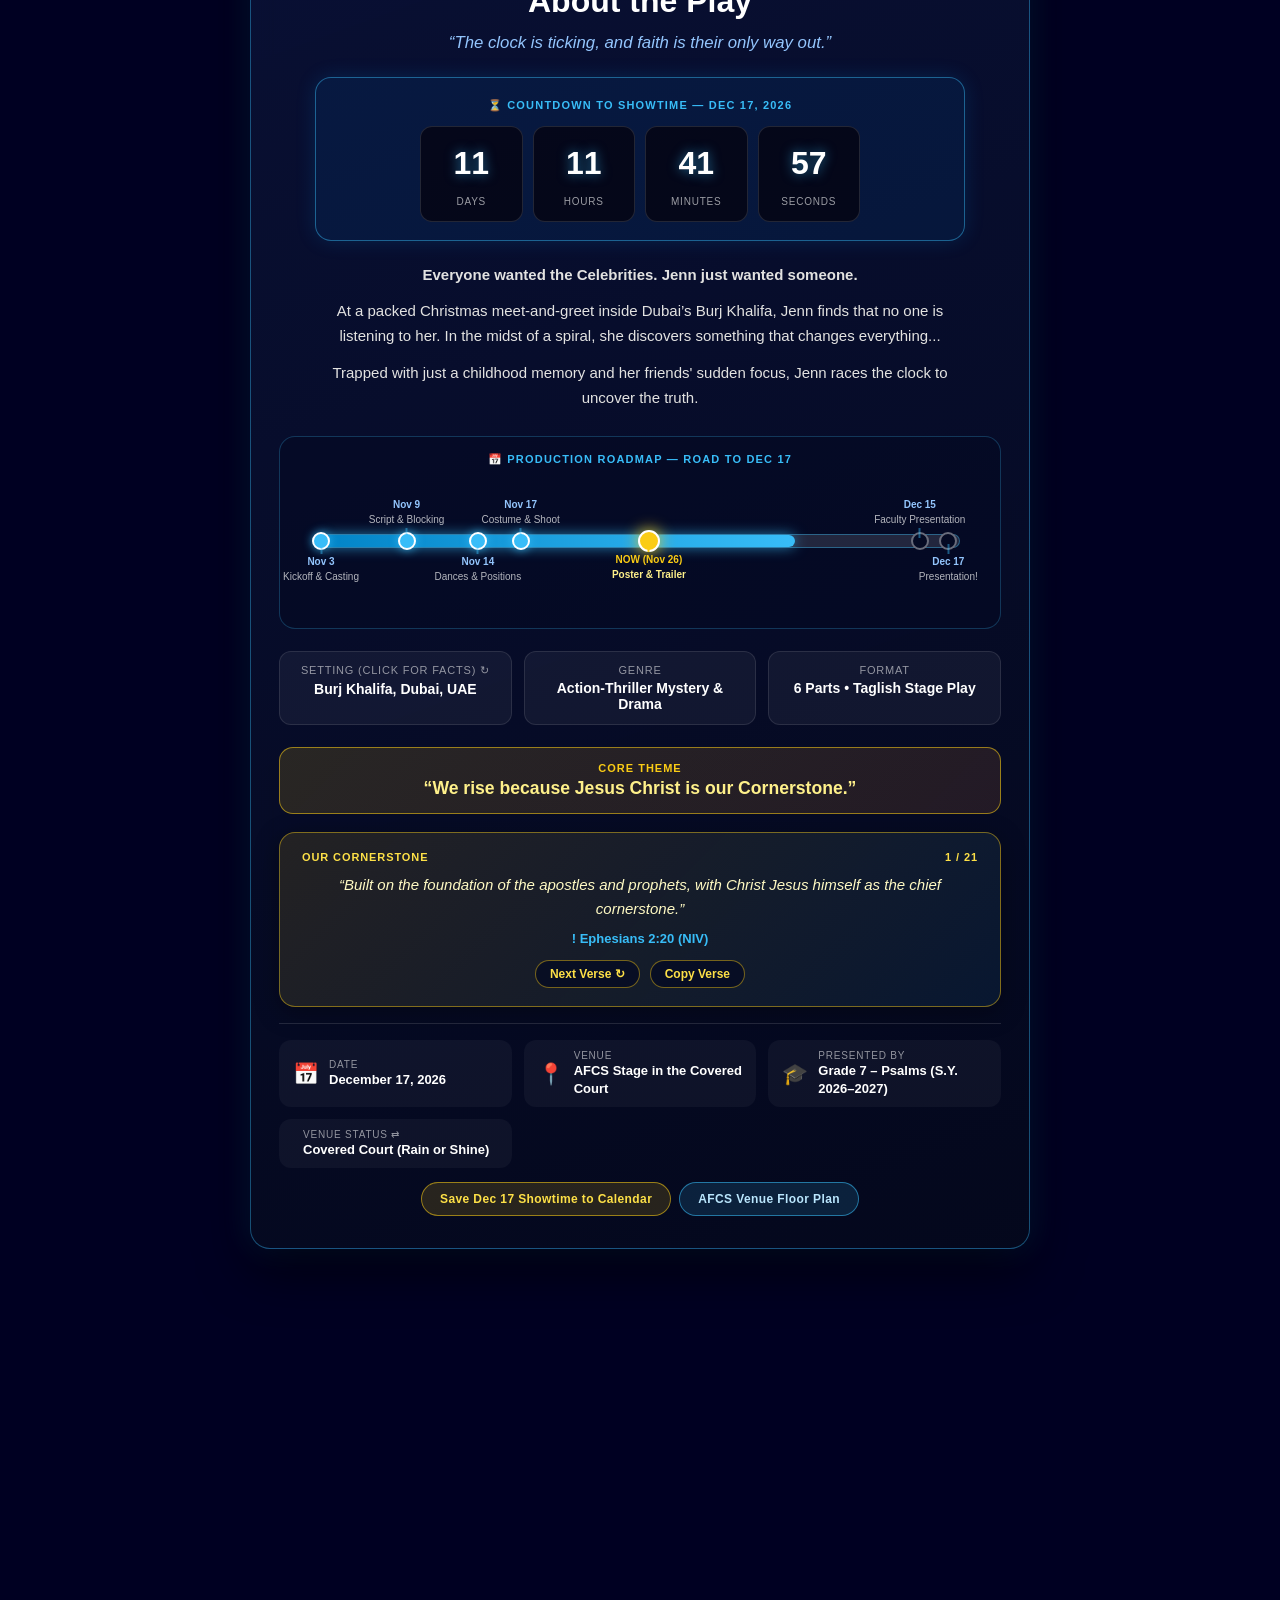
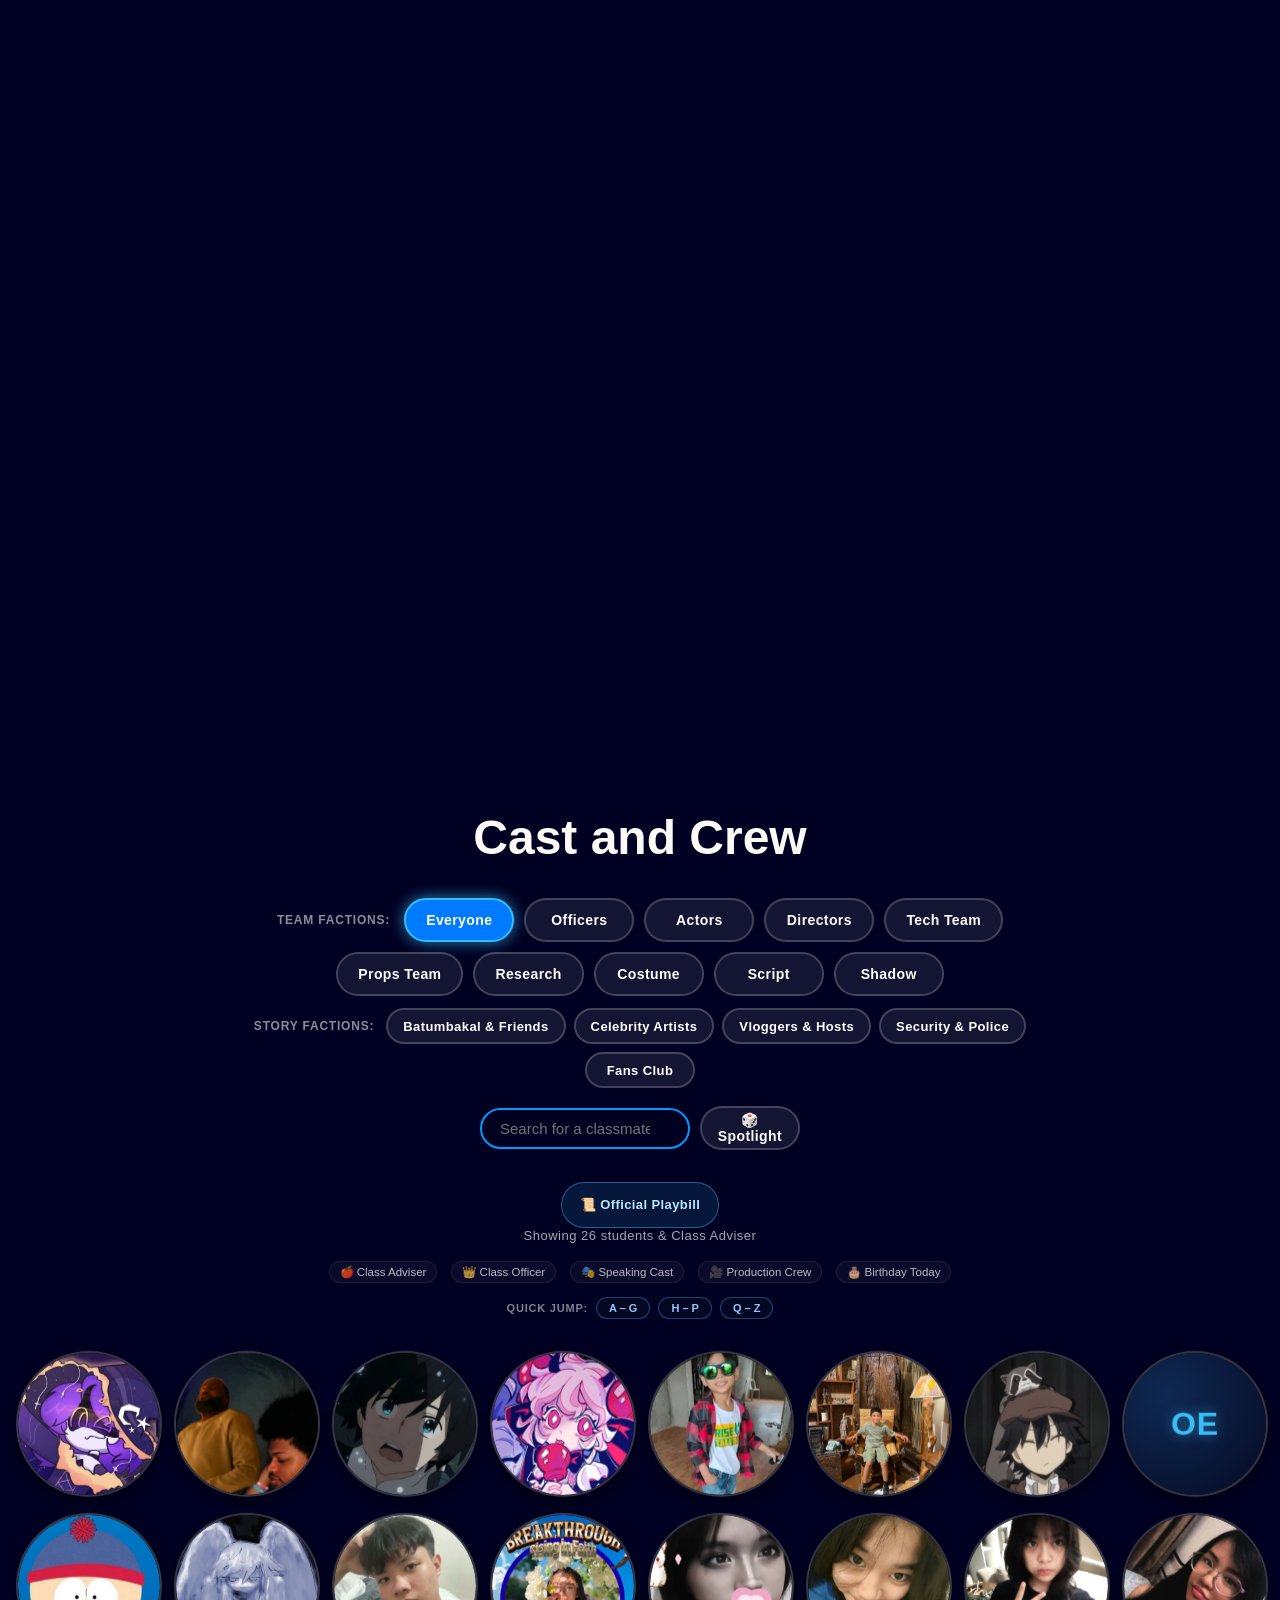
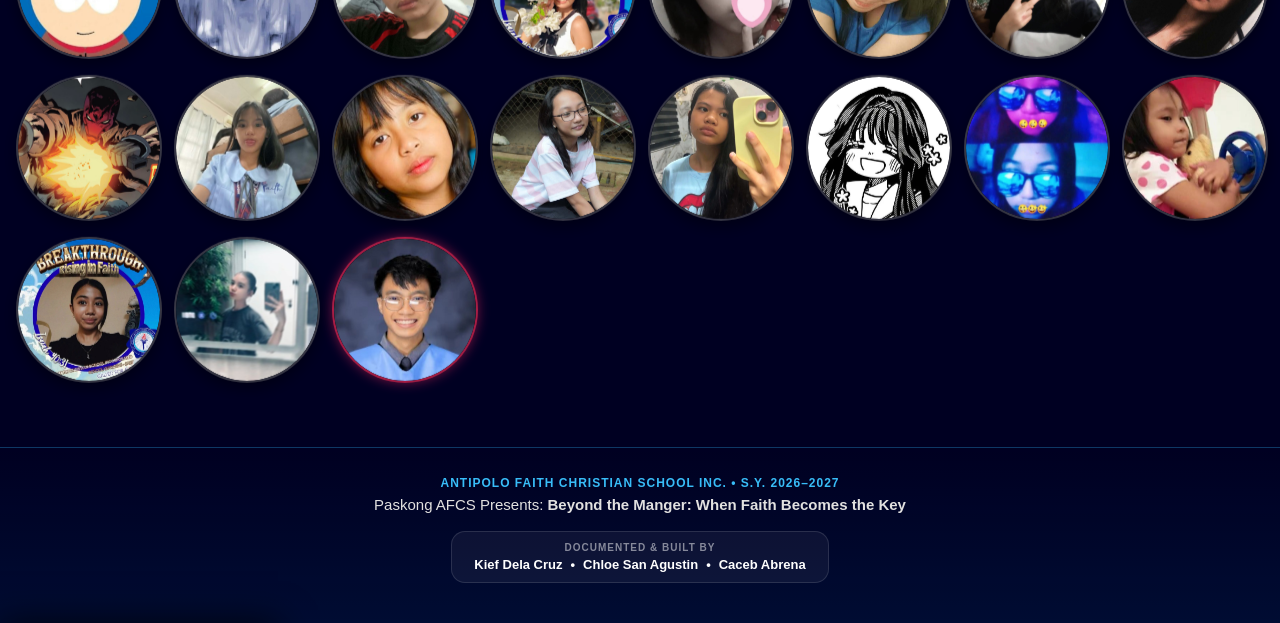
==== commit 7381f8fc: "Changed Jennah's Pic and Added Caleb" ====
--- a/index.html
+++ b/index.html
@@ -258,7 +258,7 @@
             <div class="PersonWrapper">
                 <div class="PeoplePics" data-birthday="Month DD, YYYY" data-role="Student" data-bio="Add here">
                     <h3 class="overlay-text">Ibarra, Caleb Xander M.</h3>
-                    <img data-src="mainPics/caleb_i.jpg" width="200" height="200" alt="Ibarra, Caleb Xander M." />
+                    <img src="mainPics/caleb.jpg" width="200" height="200" alt="Ibarra, Caleb Xander M." />
                 </div>
             </div>
 
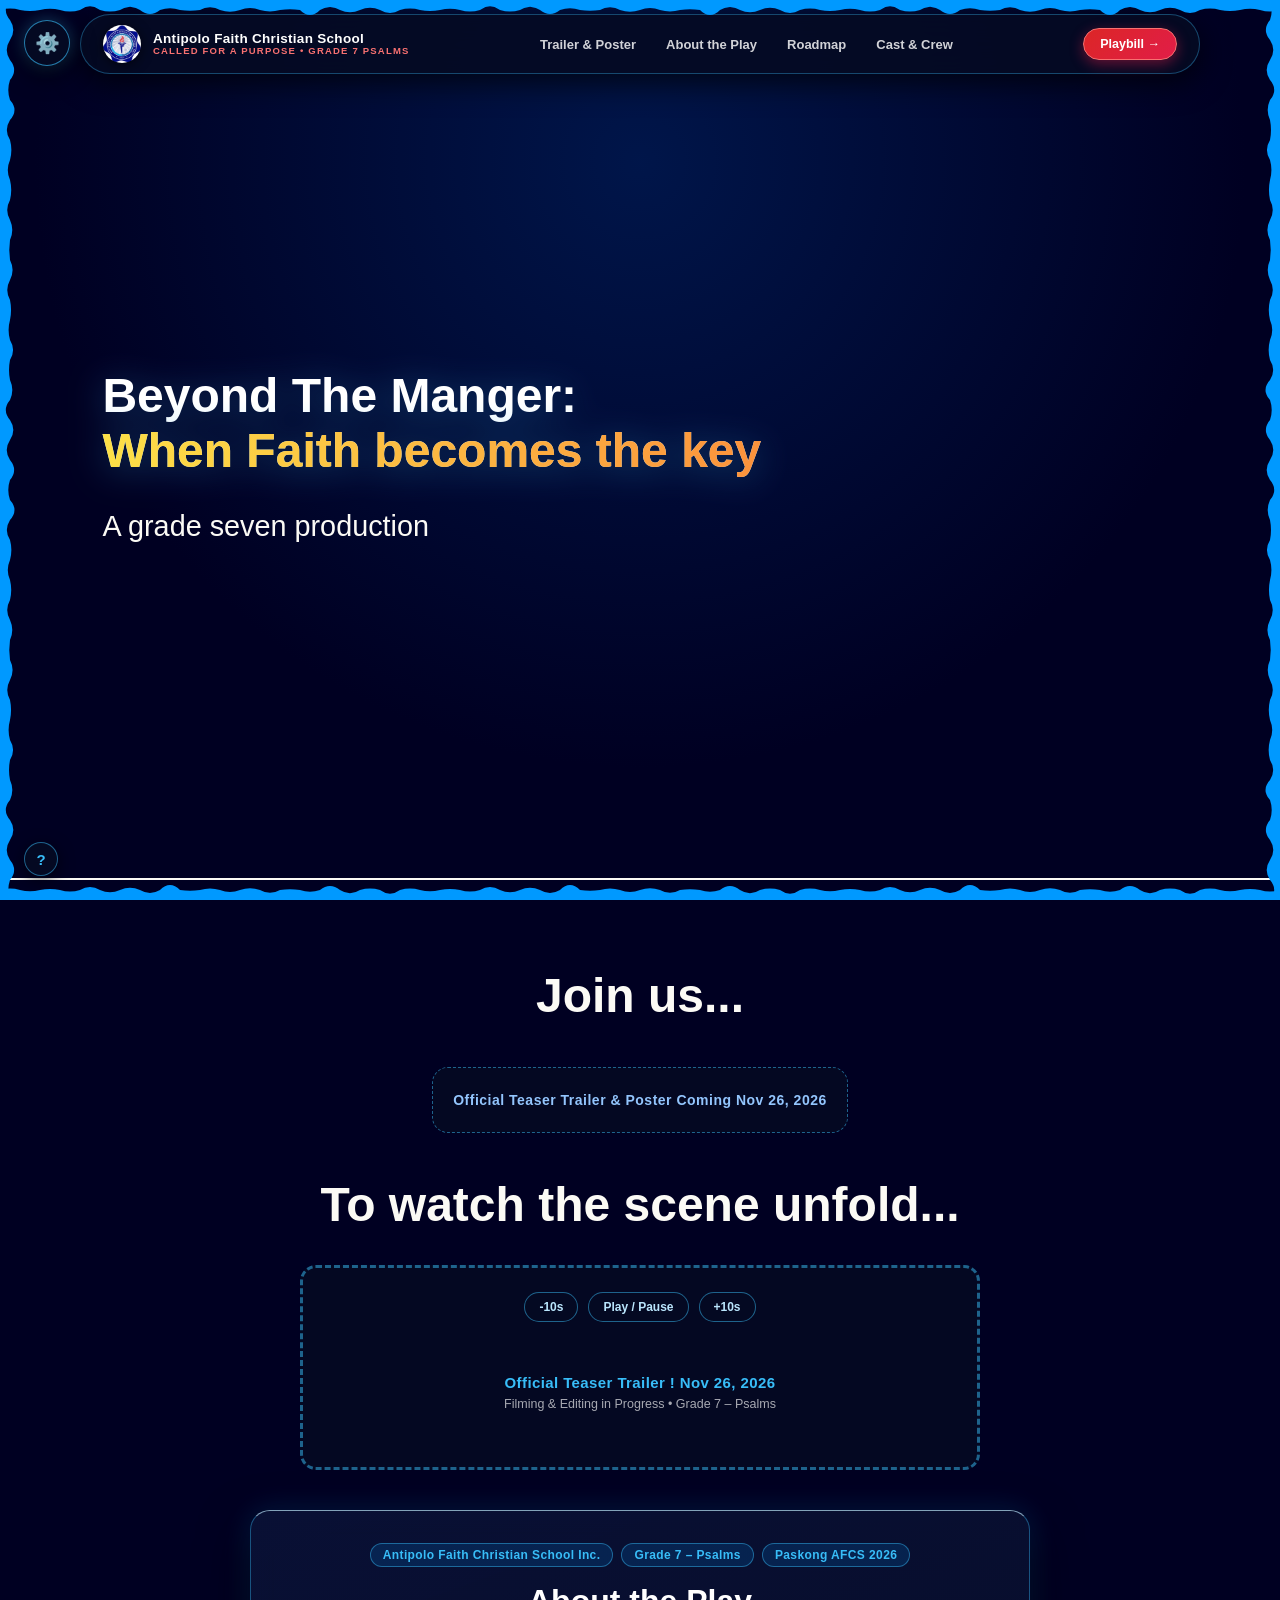
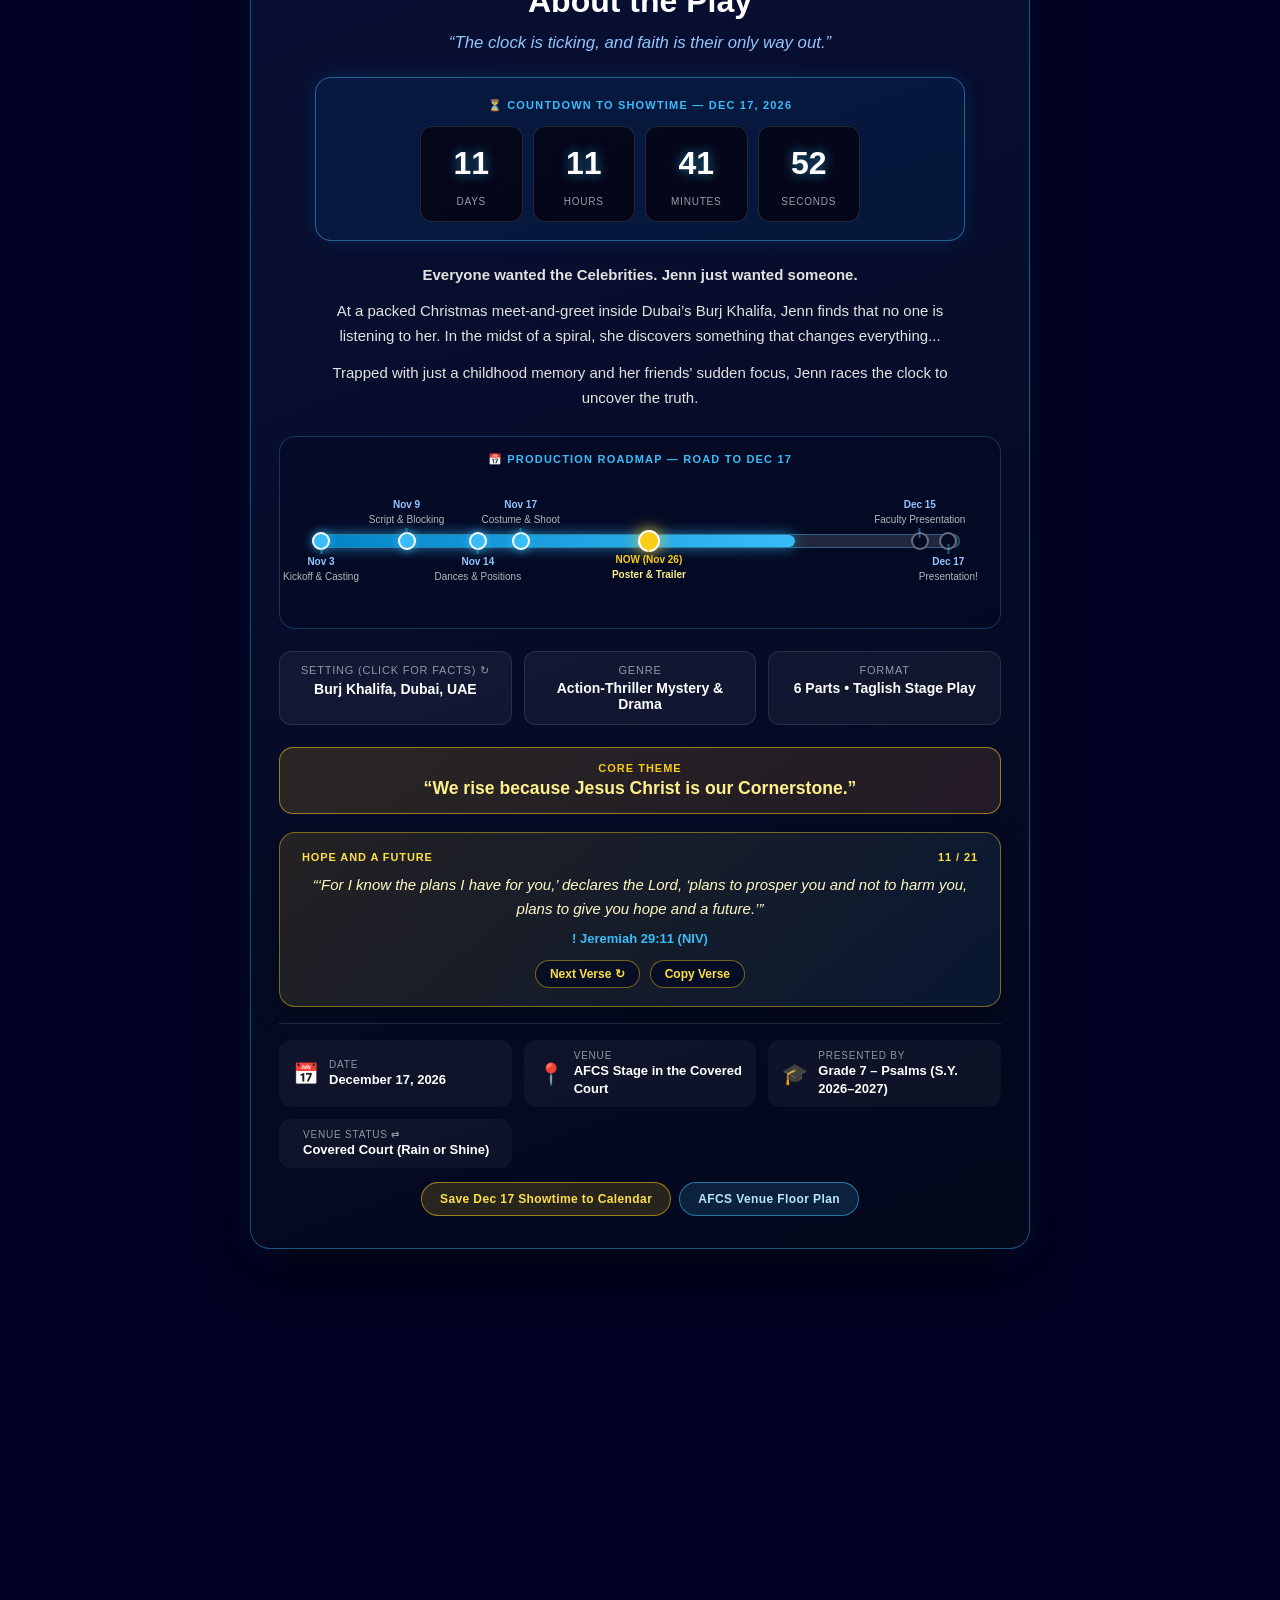
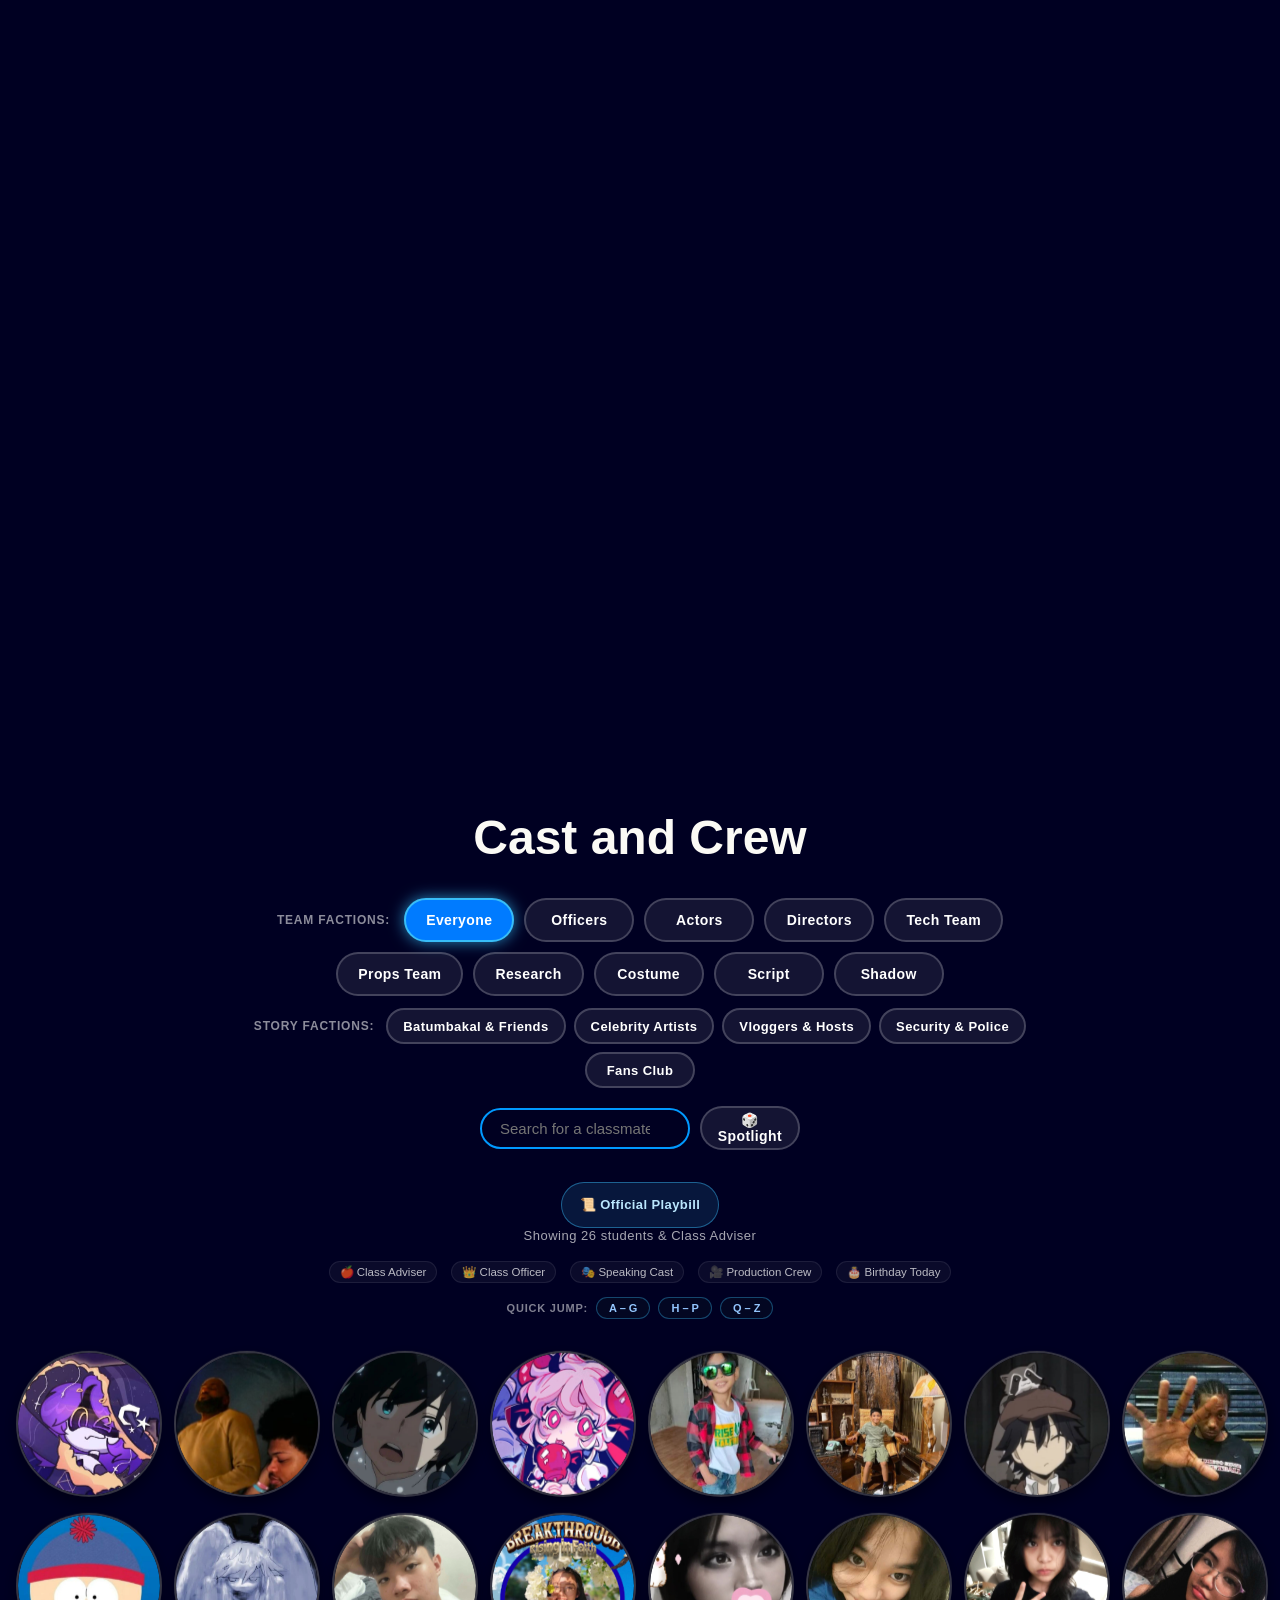
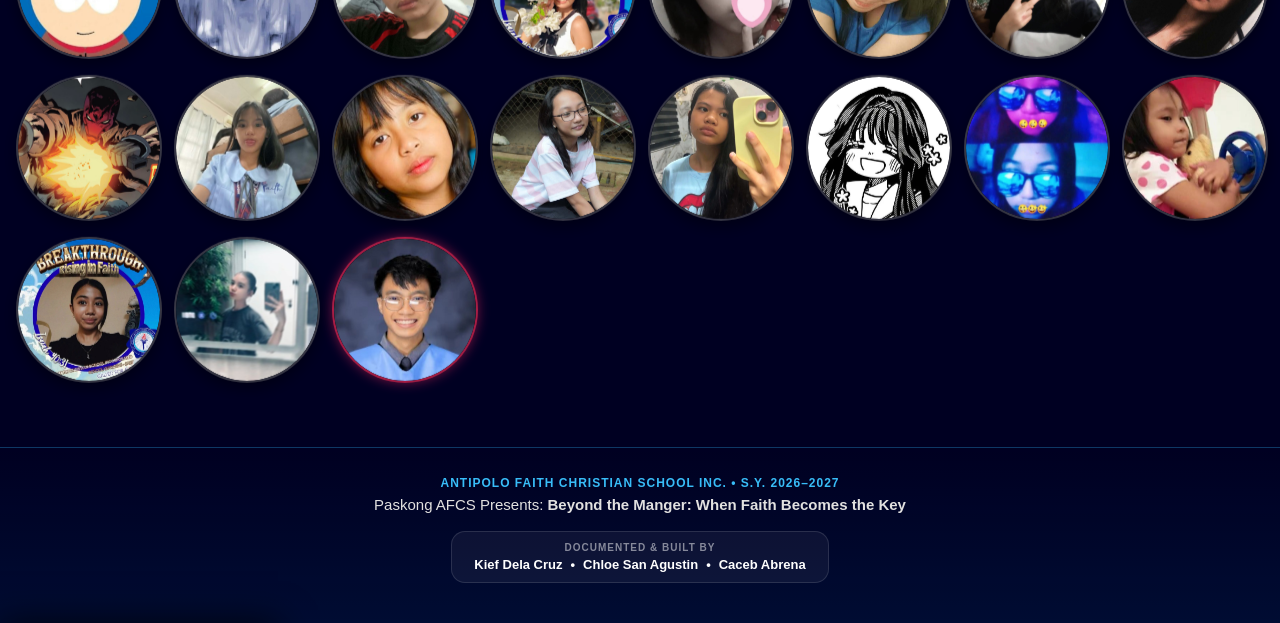
==== commit 25036596: "Eldrige Added" ====
--- a/index.html
+++ b/index.html
@@ -265,7 +265,7 @@
             <div class="PersonWrapper">
                 <div class="PeoplePics" data-birthday="Month DD, YYYY" data-role="Student" data-bio="Add here">
                     <h3 class="overlay-text">Operaña Eldrige Conrad</h3>
-                    <img data-src="mainPics/eldrige.jpg" width="200" height="200" alt="Operaña Eldrige Conrad" />
+                    <img src="mainPics/eldrige.jpg" width="200" height="200" alt="Operaña Eldrige Conrad" />
                 </div>
             </div>
 
